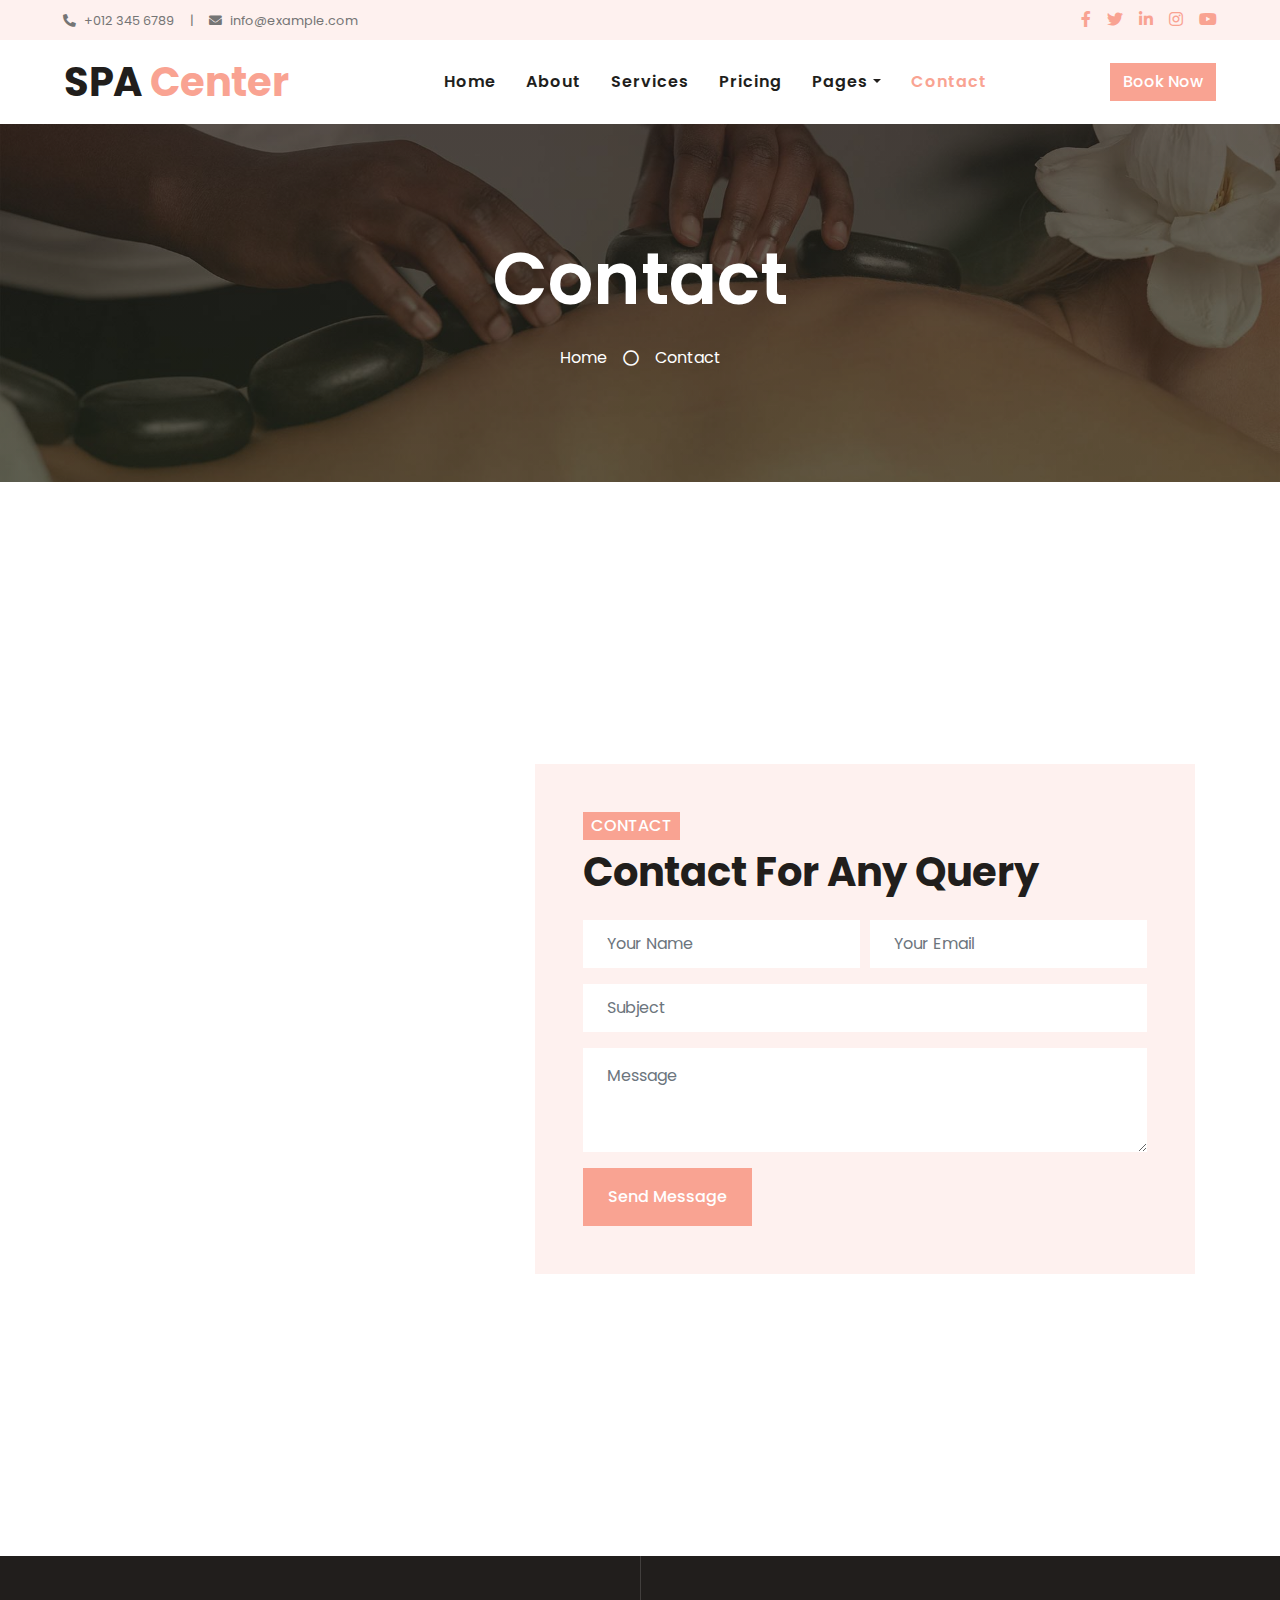
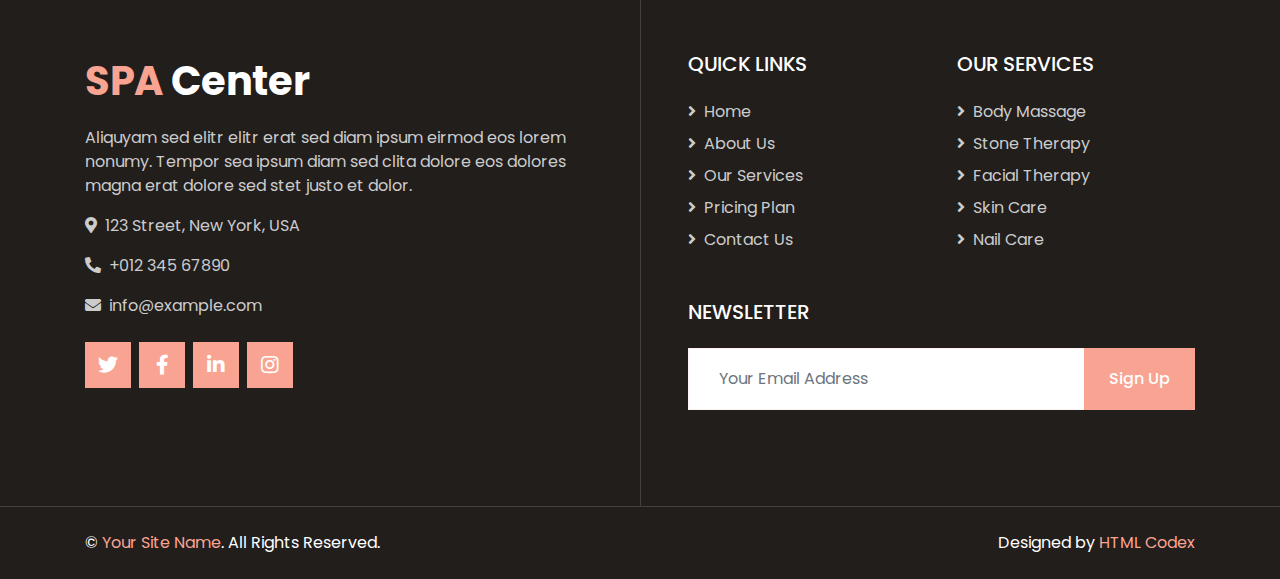
==== contact.html @ d617549d "start" ====
<!DOCTYPE html>
<html lang="en">

<head>
    <meta charset="utf-8">
    <title>SPA Center - Beauty & Spa HTML Template</title>
    <meta content="width=device-width, initial-scale=1.0" name="viewport">
    <meta content="Free HTML Templates" name="keywords">
    <meta content="Free HTML Templates" name="description">

    <!-- Favicon -->
    <link href="img/favicon.ico" rel="icon">

    <!-- Google Web Fonts -->
    <link rel="preconnect" href="https://fonts.gstatic.com">
    <link href="https://fonts.googleapis.com/css2?family=Poppins:wght@400;500;600;700&display=swap" rel="stylesheet">

    <!-- Font Awesome -->
    <link href="https://cdnjs.cloudflare.com/ajax/libs/font-awesome/5.10.0/css/all.min.css" rel="stylesheet">

    <!-- Libraries Stylesheet -->
    <link href="lib/animate/animate.min.css" rel="stylesheet">
    <link href="lib/owlcarousel/assets/owl.carousel.min.css" rel="stylesheet">
    <link href="lib/tempusdominus/css/tempusdominus-bootstrap-4.min.css" rel="stylesheet" />

    <!-- Customized Bootstrap Stylesheet -->
    <link href="css/style.css" rel="stylesheet">
</head>

<body>
    <!-- Topbar Start -->
    <div class="container-fluid bg-light d-none d-lg-block">
        <div class="row py-2 px-lg-5">
            <div class="col-lg-6 text-left mb-2 mb-lg-0">
                <div class="d-inline-flex align-items-center">
                    <small><i class="fa fa-phone-alt mr-2"></i>+012 345 6789</small>
                    <small class="px-3">|</small>
                    <small><i class="fa fa-envelope mr-2"></i>info@example.com</small>
                </div>
            </div>
            <div class="col-lg-6 text-right">
                <div class="d-inline-flex align-items-center">
                    <a class="text-primary px-2" href="">
                        <i class="fab fa-facebook-f"></i>
                    </a>
                    <a class="text-primary px-2" href="">
                        <i class="fab fa-twitter"></i>
                    </a>
                    <a class="text-primary px-2" href="">
                        <i class="fab fa-linkedin-in"></i>
                    </a>
                    <a class="text-primary px-2" href="">
                        <i class="fab fa-instagram"></i>
                    </a>
                    <a class="text-primary pl-2" href="">
                        <i class="fab fa-youtube"></i>
                    </a>
                </div>
            </div>
        </div>
    </div>
    <!-- Topbar End -->


    <!-- Navbar Start -->
    <div class="container-fluid p-0">
        <nav class="navbar navbar-expand-lg bg-white navbar-light py-3 py-lg-0 px-lg-5">
            <a href="index.html" class="navbar-brand ml-lg-3">
                <h1 class="m-0 text-primary"><span class="text-dark">SPA</span> Center</h1>
            </a>
            <button type="button" class="navbar-toggler" data-toggle="collapse" data-target="#navbarCollapse">
                <span class="navbar-toggler-icon"></span>
            </button>
            <div class="collapse navbar-collapse justify-content-between px-lg-3" id="navbarCollapse">
                <div class="navbar-nav m-auto py-0">
                    <a href="index.html" class="nav-item nav-link">Home</a>
                    <a href="about.html" class="nav-item nav-link">About</a>
                    <a href="service.html" class="nav-item nav-link">Services</a>
                    <a href="price.html" class="nav-item nav-link">Pricing</a>
                    <div class="nav-item dropdown">
                        <a href="#" class="nav-link dropdown-toggle" data-toggle="dropdown">Pages</a>
                        <div class="dropdown-menu rounded-0 m-0">
                            <a href="appointment.html" class="dropdown-item">Appointment</a>
                            <a href="opening.html" class="dropdown-item">Open Hours</a>
                            <a href="team.html" class="dropdown-item">Our Team</a>
                            <a href="testimonial.html" class="dropdown-item">Testimonial</a>
                        </div>
                    </div>
                    <a href="contact.html" class="nav-item nav-link active">Contact</a>
                </div>
                <a href="" class="btn btn-primary d-none d-lg-block">Book Now</a>
            </div>
        </nav>
    </div>
    <!-- Navbar End -->


    <!-- Header Start -->
    <div class="jumbotron jumbotron-fluid bg-jumbotron" style="margin-bottom: 90px;">
        <div class="container text-center py-5">
            <h3 class="text-white display-3 mb-4">Contact</h3>
            <div class="d-inline-flex align-items-center text-white">
                <p class="m-0"><a class="text-white" href="">Home</a></p>
                <i class="far fa-circle px-3"></i>
                <p class="m-0">Contact</p>
            </div>
        </div>
    </div>
    <!-- Header End -->


    <!-- Contact Start -->
    <div class="container-fluid py-5">
        <div class="container py-5">
            <div class="row">
                <div class="col-lg-6" style="min-height: 500px;">
                    <div class="position-relative h-100">
                        <iframe class="position-absolute w-100 h-100" src="https://www.google.com/maps/embed?pb=!1m18!1m12!1m3!1d3001156.4288297426!2d-78.01371936852176!3d42.72876761954724!2m3!1f0!2f0!3f0!3m2!1i1024!2i768!4f13.1!3m3!1m2!1s0x4ccc4bf0f123a5a9%3A0xddcfc6c1de189567!2sNew%20York%2C%20USA!5e0!3m2!1sen!2sbd!4v1603794290143!5m2!1sen!2sbd" frameborder="0" style="border:0;" allowfullscreen="" aria-hidden="false" tabindex="0"></iframe>
                    </div>
                </div>
                <div class="col-lg-6 pt-5 pb-lg-5">
                    <div class="contact-form bg-light p-4 p-lg-5 my-lg-5">
                        <h6 class="d-inline-block text-white text-uppercase bg-primary py-1 px-2">Contact</h6>
                        <h1 class="mb-4">Contact For Any Query</h1>
                        <div id="success"></div>
                        <form name="sentMessage" id="contactForm" novalidate="novalidate">
                            <div class="form-row">
                                <div class="col-sm-6 control-group">
                                    <input type="text" class="form-control border-0 p-4" id="name" placeholder="Your Name"
                                        required="required" data-validation-required-message="Please enter your name" />
                                    <p class="help-block text-danger"></p>
                                </div>
                                <div class="col-sm-6 control-group">
                                    <input type="email" class="form-control border-0 p-4" id="email" placeholder="Your Email"
                                        required="required" data-validation-required-message="Please enter your email" />
                                    <p class="help-block text-danger"></p>
                                </div>
                            </div>
                            <div class="control-group">
                                <input type="text" class="form-control border-0 p-4" id="subject" placeholder="Subject"
                                    required="required" data-validation-required-message="Please enter a subject" />
                                <p class="help-block text-danger"></p>
                            </div>
                            <div class="control-group">
                                <textarea class="form-control border-0 py-3 px-4" rows="3" id="message" placeholder="Message"
                                    required="required"
                                    data-validation-required-message="Please enter your message"></textarea>
                                <p class="help-block text-danger"></p>
                            </div>
                            <div>
                                <button class="btn btn-primary py-3 px-4" type="submit" id="sendMessageButton">Send
                                    Message</button>
                            </div>
                        </form>
                    </div>
                </div>
            </div>
        </div>
    </div>
    <!-- Contact End -->


    <!-- Footer Start -->
    <div class="footer container-fluid position-relative bg-dark py-5" style="margin-top: 90px;">
        <div class="container pt-5">
            <div class="row">
                <div class="col-lg-6 pr-lg-5 mb-5">
                    <a href="index.html" class="navbar-brand">
                        <h1 class="mb-3 text-white"><span class="text-primary">SPA</span> Center</h1>
                    </a>
                    <p>Aliquyam sed elitr elitr erat sed diam ipsum eirmod eos lorem nonumy. Tempor sea ipsum diam  sed clita dolore eos dolores magna erat dolore sed stet justo et dolor.</p>
                    <p><i class="fa fa-map-marker-alt mr-2"></i>123 Street, New York, USA</p>
                    <p><i class="fa fa-phone-alt mr-2"></i>+012 345 67890</p>
                    <p><i class="fa fa-envelope mr-2"></i>info@example.com</p>
                    <div class="d-flex justify-content-start mt-4">
                        <a class="btn btn-lg btn-primary btn-lg-square mr-2" href="#"><i class="fab fa-twitter"></i></a>
                        <a class="btn btn-lg btn-primary btn-lg-square mr-2" href="#"><i class="fab fa-facebook-f"></i></a>
                        <a class="btn btn-lg btn-primary btn-lg-square mr-2" href="#"><i class="fab fa-linkedin-in"></i></a>
                        <a class="btn btn-lg btn-primary btn-lg-square" href="#"><i class="fab fa-instagram"></i></a>
                    </div>
                </div>
                <div class="col-lg-6 pl-lg-5">
                    <div class="row">
                        <div class="col-sm-6 mb-5">
                            <h5 class="text-white text-uppercase mb-4">Quick Links</h5>
                            <div class="d-flex flex-column justify-content-start">
                                <a class="text-white-50 mb-2" href="#"><i class="fa fa-angle-right mr-2"></i>Home</a>
                                <a class="text-white-50 mb-2" href="#"><i class="fa fa-angle-right mr-2"></i>About Us</a>
                                <a class="text-white-50 mb-2" href="#"><i class="fa fa-angle-right mr-2"></i>Our Services</a>
                                <a class="text-white-50 mb-2" href="#"><i class="fa fa-angle-right mr-2"></i>Pricing Plan</a>
                                <a class="text-white-50" href="#"><i class="fa fa-angle-right mr-2"></i>Contact Us</a>
                            </div>
                        </div>
                        <div class="col-sm-6 mb-5">
                            <h5 class="text-white text-uppercase mb-4">Our Services</h5>
                            <div class="d-flex flex-column justify-content-start">
                                <a class="text-white-50 mb-2" href="#"><i class="fa fa-angle-right mr-2"></i>Body Massage</a>
                                <a class="text-white-50 mb-2" href="#"><i class="fa fa-angle-right mr-2"></i>Stone Therapy</a>
                                <a class="text-white-50 mb-2" href="#"><i class="fa fa-angle-right mr-2"></i>Facial Therapy</a>
                                <a class="text-white-50 mb-2" href="#"><i class="fa fa-angle-right mr-2"></i>Skin Care</a>
                                <a class="text-white-50" href="#"><i class="fa fa-angle-right mr-2"></i>Nail Care</a>
                            </div>
                        </div>
                        <div class="col-sm-12 mb-5">
                            <h5 class="text-white text-uppercase mb-4">Newsletter</h5>
                            <div class="w-100">
                                <div class="input-group">
                                    <input type="text" class="form-control border-light" style="padding: 30px;" placeholder="Your Email Address">
                                    <div class="input-group-append">
                                        <button class="btn btn-primary px-4">Sign Up</button>
                                    </div>
                                </div>
                            </div>
                        </div>
                    </div>
                </div>
            </div>
        </div>
    </div>
    <div class="container-fluid bg-dark text-light border-top py-4" style="border-color: rgba(256, 256, 256, .15) !important;">
        <div class="container">
            <div class="row">
                <div class="col-md-6 text-center text-md-left mb-3 mb-md-0">
                    <p class="m-0 text-white">&copy; <a href="#">Your Site Name</a>. All Rights Reserved.</p>
                </div>
                <div class="col-md-6 text-center text-md-right">
                    <p class="m-0 text-white">Designed by <a href="https://htmlcodex.com">HTML Codex</a></p>
                </div>
            </div>
        </div>
    </div>
    <!-- Footer End -->


    <!-- Back to Top -->
    <a href="#" class="btn btn-lg btn-primary back-to-top"><i class="fa fa-angle-double-up"></i></a>


    <!-- JavaScript Libraries -->
    <script src="https://code.jquery.com/jquery-3.4.1.min.js"></script>
    <script src="https://stackpath.bootstrapcdn.com/bootstrap/4.4.1/js/bootstrap.bundle.min.js"></script>
    <script src="lib/easing/easing.min.js"></script>
    <script src="lib/waypoints/waypoints.min.js"></script>
    <script src="lib/counterup/counterup.min.js"></script>
    <script src="lib/owlcarousel/owl.carousel.min.js"></script>
    <script src="lib/tempusdominus/js/moment.min.js"></script>
    <script src="lib/tempusdominus/js/moment-timezone.min.js"></script>
    <script src="lib/tempusdominus/js/tempusdominus-bootstrap-4.min.js"></script>

    <!-- Contact Javascript File -->
    <script src="mail/jqBootstrapValidation.min.js"></script>
    <script src="mail/contact.js"></script>

    <!-- Template Javascript -->
    <script src="js/main.js"></script>
</body>

</html>
---- css/style.css ----
/******* Bootstrap Theming ********/
/*!
 * Bootstrap v4.5.3 (https://getbootstrap.com/)
 * Copyright 2011-2020 The Bootstrap Authors
 * Copyright 2011-2020 Twitter, Inc.
 * Licensed under MIT (https://github.com/twbs/bootstrap/blob/main/LICENSE)
 */
:root {
  --blue: #007bff;
  --indigo: #6610f2;
  --purple: #6f42c1;
  --pink: #e83e8c;
  --red: #dc3545;
  --orange: #fd7e14;
  --yellow: #ffc107;
  --green: #28a745;
  --teal: #20c997;
  --cyan: #17a2b8;
  --white: #fff;
  --gray: #6c757d;
  --gray-dark: #343a40;
  --primary: #F9A392;
  --secondary: #6EBBF6;
  --success: #28a745;
  --info: #17a2b8;
  --warning: #ffc107;
  --danger: #dc3545;
  --light: #FEF1EF;
  --dark: #211E1C;
  --breakpoint-xs: 0;
  --breakpoint-sm: 576px;
  --breakpoint-md: 768px;
  --breakpoint-lg: 992px;
  --breakpoint-xl: 1200px;
  --font-family-sans-serif: "Poppins", sans-serif;
  --font-family-monospace: SFMono-Regular, Menlo, Monaco, Consolas, "Liberation Mono", "Courier New", monospace;
}

*,
*::before,
*::after {
  box-sizing: border-box;
}

html {
  font-family: sans-serif;
  line-height: 1.15;
  -webkit-text-size-adjust: 100%;
  -webkit-tap-highlight-color: rgba(0, 0, 0, 0);
}

article, aside, figcaption, figure, footer, header, hgroup, main, nav, section {
  display: block;
}

body {
  margin: 0;
  font-family: "Poppins", sans-serif;
  font-size: 1rem;
  font-weight: 400;
  line-height: 1.5;
  color: #757575;
  text-align: left;
  background-color: #fff;
}

[tabindex="-1"]:focus:not(:focus-visible) {
  outline: 0 !important;
}

hr {
  box-sizing: content-box;
  height: 0;
  overflow: visible;
}

h1, h2, h3, h4, h5, h6 {
  margin-top: 0;
  margin-bottom: 0.5rem;
}

p {
  margin-top: 0;
  margin-bottom: 1rem;
}

abbr[title],
abbr[data-original-title] {
  text-decoration: underline;
  text-decoration: underline dotted;
  cursor: help;
  border-bottom: 0;
  text-decoration-skip-ink: none;
}

address {
  margin-bottom: 1rem;
  font-style: normal;
  line-height: inherit;
}

ol,
ul,
dl {
  margin-top: 0;
  margin-bottom: 1rem;
}

ol ol,
ul ul,
ol ul,
ul ol {
  margin-bottom: 0;
}

dt {
  font-weight: 700;
}

dd {
  margin-bottom: .5rem;
  margin-left: 0;
}

blockquote {
  margin: 0 0 1rem;
}

b,
strong {
  font-weight: bolder;
}

small {
  font-size: 80%;
}

sub,
sup {
  position: relative;
  font-size: 75%;
  line-height: 0;
  vertical-align: baseline;
}

sub {
  bottom: -.25em;
}

sup {
  top: -.5em;
}

a {
  color: #F9A392;
  text-decoration: none;
  background-color: transparent;
}

a:hover {
  color: #f56649;
  text-decoration: underline;
}

a:not([href]):not([class]) {
  color: inherit;
  text-decoration: none;
}

a:not([href]):not([class]):hover {
  color: inherit;
  text-decoration: none;
}

pre,
code,
kbd,
samp {
  font-family: SFMono-Regular, Menlo, Monaco, Consolas, "Liberation Mono", "Courier New", monospace;
  font-size: 1em;
}

pre {
  margin-top: 0;
  margin-bottom: 1rem;
  overflow: auto;
  -ms-overflow-style: scrollbar;
}

figure {
  margin: 0 0 1rem;
}

img {
  vertical-align: middle;
  border-style: none;
}

svg {
  overflow: hidden;
  vertical-align: middle;
}

table {
  border-collapse: collapse;
}

caption {
  padding-top: 0.75rem;
  padding-bottom: 0.75rem;
  color: #6c757d;
  text-align: left;
  caption-side: bottom;
}

th {
  text-align: inherit;
  text-align: -webkit-match-parent;
}

label {
  display: inline-block;
  margin-bottom: 0.5rem;
}

button {
  border-radius: 0;
}

button:focus {
  outline: 1px dotted;
  outline: 5px auto -webkit-focus-ring-color;
}

input,
button,
select,
optgroup,
textarea {
  margin: 0;
  font-family: inherit;
  font-size: inherit;
  line-height: inherit;
}

button,
input {
  overflow: visible;
}

button,
select {
  text-transform: none;
}

[role="button"] {
  cursor: pointer;
}

select {
  word-wrap: normal;
}

button,
[type="button"],
[type="reset"],
[type="submit"] {
  -webkit-appearance: button;
}

button:not(:disabled),
[type="button"]:not(:disabled),
[type="reset"]:not(:disabled),
[type="submit"]:not(:disabled) {
  cursor: pointer;
}

button::-moz-focus-inner,
[type="button"]::-moz-focus-inner,
[type="reset"]::-moz-focus-inner,
[type="submit"]::-moz-focus-inner {
  padding: 0;
  border-style: none;
}

input[type="radio"],
input[type="checkbox"] {
  box-sizing: border-box;
  padding: 0;
}

textarea {
  overflow: auto;
  resize: vertical;
}

fieldset {
  min-width: 0;
  padding: 0;
  margin: 0;
  border: 0;
}

legend {
  display: block;
  width: 100%;
  max-width: 100%;
  padding: 0;
  margin-bottom: .5rem;
  font-size: 1.5rem;
  line-height: inherit;
  color: inherit;
  white-space: normal;
}

@media (max-width: 1200px) {
  legend {
    font-size: calc(1.275rem + 0.3vw) ;
  }
}

progress {
  vertical-align: baseline;
}

[type="number"]::-webkit-inner-spin-button,
[type="number"]::-webkit-outer-spin-button {
  height: auto;
}

[type="search"] {
  outline-offset: -2px;
  -webkit-appearance: none;
}

[type="search"]::-webkit-search-decoration {
  -webkit-appearance: none;
}

::-webkit-file-upload-button {
  font: inherit;
  -webkit-appearance: button;
}

output {
  display: inline-block;
}

summary {
  display: list-item;
  cursor: pointer;
}

template {
  display: none;
}

[hidden] {
  display: none !important;
}

h1, h2, h3, h4, h5, h6,
.h1, .h2, .h3, .h4, .h5, .h6 {
  margin-bottom: 0.5rem;
  font-weight: 500;
  line-height: 1.2;
  color: #211E1C;
}

h1, .h1 {
  font-size: 2.5rem;
}

@media (max-width: 1200px) {
  h1, .h1 {
    font-size: calc(1.375rem + 1.5vw) ;
  }
}

h2, .h2 {
  font-size: 2rem;
}

@media (max-width: 1200px) {
  h2, .h2 {
    font-size: calc(1.325rem + 0.9vw) ;
  }
}

h3, .h3 {
  font-size: 1.75rem;
}

@media (max-width: 1200px) {
  h3, .h3 {
    font-size: calc(1.3rem + 0.6vw) ;
  }
}

h4, .h4 {
  font-size: 1.5rem;
}

@media (max-width: 1200px) {
  h4, .h4 {
    font-size: calc(1.275rem + 0.3vw) ;
  }
}

h5, .h5 {
  font-size: 1.25rem;
}

h6, .h6 {
  font-size: 1rem;
}

.lead {
  font-size: 1.25rem;
  font-weight: 300;
}

.display-1 {
  font-size: 6rem;
  font-weight: 300;
  line-height: 1.2;
}

@media (max-width: 1200px) {
  .display-1 {
    font-size: calc(1.725rem + 5.7vw) ;
  }
}

.display-2 {
  font-size: 5.5rem;
  font-weight: 300;
  line-height: 1.2;
}

@media (max-width: 1200px) {
  .display-2 {
    font-size: calc(1.675rem + 5.1vw) ;
  }
}

.display-3 {
  font-size: 4.5rem;
  font-weight: 300;
  line-height: 1.2;
}

@media (max-width: 1200px) {
  .display-3 {
    font-size: calc(1.575rem + 3.9vw) ;
  }
}

.display-4 {
  font-size: 3.5rem;
  font-weight: 300;
  line-height: 1.2;
}

@media (max-width: 1200px) {
  .display-4 {
    font-size: calc(1.475rem + 2.7vw) ;
  }
}

hr {
  margin-top: 1rem;
  margin-bottom: 1rem;
  border: 0;
  border-top: 1px solid rgba(0, 0, 0, 0.1);
}

small,
.small {
  font-size: 80%;
  font-weight: 400;
}

mark,
.mark {
  padding: 0.2em;
  background-color: #fcf8e3;
}

.list-unstyled {
  padding-left: 0;
  list-style: none;
}

.list-inline {
  padding-left: 0;
  list-style: none;
}

.list-inline-item {
  display: inline-block;
}

.list-inline-item:not(:last-child) {
  margin-right: 0.5rem;
}

.initialism {
  font-size: 90%;
  text-transform: uppercase;
}

.blockquote {
  margin-bottom: 1rem;
  font-size: 1.25rem;
}

.blockquote-footer {
  display: block;
  font-size: 80%;
  color: #6c757d;
}

.blockquote-footer::before {
  content: "\2014\00A0";
}

.img-fluid {
  max-width: 100%;
  height: auto;
}

.img-thumbnail {
  padding: 0.25rem;
  background-color: #fff;
  border: 1px solid #dee2e6;
  max-width: 100%;
  height: auto;
}

.figure {
  display: inline-block;
}

.figure-img {
  margin-bottom: 0.5rem;
  line-height: 1;
}

.figure-caption {
  font-size: 90%;
  color: #6c757d;
}

code {
  font-size: 87.5%;
  color: #e83e8c;
  word-wrap: break-word;
}

a > code {
  color: inherit;
}

kbd {
  padding: 0.2rem 0.4rem;
  font-size: 87.5%;
  color: #fff;
  background-color: #212529;
}

kbd kbd {
  padding: 0;
  font-size: 100%;
  font-weight: 700;
}

pre {
  display: block;
  font-size: 87.5%;
  color: #212529;
}

pre code {
  font-size: inherit;
  color: inherit;
  word-break: normal;
}

.pre-scrollable {
  max-height: 340px;
  overflow-y: scroll;
}

.container,
.container-fluid,
.container-sm,
.container-md,
.container-lg,
.container-xl {
  width: 100%;
  padding-right: 15px;
  padding-left: 15px;
  margin-right: auto;
  margin-left: auto;
}

@media (min-width: 576px) {
  .container, .container-sm {
    max-width: 540px;
  }
}

@media (min-width: 768px) {
  .container, .container-sm, .container-md {
    max-width: 720px;
  }
}

@media (min-width: 992px) {
  .container, .container-sm, .container-md, .container-lg {
    max-width: 960px;
  }
}

@media (min-width: 1200px) {
  .container, .container-sm, .container-md, .container-lg, .container-xl {
    max-width: 1140px;
  }
}

.row {
  display: flex;
  flex-wrap: wrap;
  margin-right: -15px;
  margin-left: -15px;
}

.no-gutters {
  margin-right: 0;
  margin-left: 0;
}

.no-gutters > .col,
.no-gutters > [class*="col-"] {
  padding-right: 0;
  padding-left: 0;
}

.col-1, .col-2, .col-3, .col-4, .col-5, .col-6, .col-7, .col-8, .col-9, .col-10, .col-11, .col-12, .col,
.col-auto, .col-sm-1, .col-sm-2, .col-sm-3, .col-sm-4, .col-sm-5, .col-sm-6, .col-sm-7, .col-sm-8, .col-sm-9, .col-sm-10, .col-sm-11, .col-sm-12, .col-sm,
.col-sm-auto, .col-md-1, .col-md-2, .col-md-3, .col-md-4, .col-md-5, .col-md-6, .col-md-7, .col-md-8, .col-md-9, .col-md-10, .col-md-11, .col-md-12, .col-md,
.col-md-auto, .col-lg-1, .col-lg-2, .col-lg-3, .col-lg-4, .col-lg-5, .col-lg-6, .col-lg-7, .col-lg-8, .col-lg-9, .col-lg-10, .col-lg-11, .col-lg-12, .col-lg,
.col-lg-auto, .col-xl-1, .col-xl-2, .col-xl-3, .col-xl-4, .col-xl-5, .col-xl-6, .col-xl-7, .col-xl-8, .col-xl-9, .col-xl-10, .col-xl-11, .col-xl-12, .col-xl,
.col-xl-auto {
  position: relative;
  width: 100%;
  padding-right: 15px;
  padding-left: 15px;
}

.col {
  flex-basis: 0;
  flex-grow: 1;
  max-width: 100%;
}

.row-cols-1 > * {
  flex: 0 0 100%;
  max-width: 100%;
}

.row-cols-2 > * {
  flex: 0 0 50%;
  max-width: 50%;
}

.row-cols-3 > * {
  flex: 0 0 33.33333%;
  max-width: 33.33333%;
}

.row-cols-4 > * {
  flex: 0 0 25%;
  max-width: 25%;
}

.row-cols-5 > * {
  flex: 0 0 20%;
  max-width: 20%;
}

.row-cols-6 > * {
  flex: 0 0 16.66667%;
  max-width: 16.66667%;
}

.col-auto {
  flex: 0 0 auto;
  width: auto;
  max-width: 100%;
}

.col-1 {
  flex: 0 0 8.33333%;
  max-width: 8.33333%;
}

.col-2 {
  flex: 0 0 16.66667%;
  max-width: 16.66667%;
}

.col-3 {
  flex: 0 0 25%;
  max-width: 25%;
}

.col-4 {
  flex: 0 0 33.33333%;
  max-width: 33.33333%;
}

.col-5 {
  flex: 0 0 41.66667%;
  max-width: 41.66667%;
}

.col-6 {
  flex: 0 0 50%;
  max-width: 50%;
}

.col-7 {
  flex: 0 0 58.33333%;
  max-width: 58.33333%;
}

.col-8 {
  flex: 0 0 66.66667%;
  max-width: 66.66667%;
}

.col-9 {
  flex: 0 0 75%;
  max-width: 75%;
}

.col-10 {
  flex: 0 0 83.33333%;
  max-width: 83.33333%;
}

.col-11 {
  flex: 0 0 91.66667%;
  max-width: 91.66667%;
}

.col-12 {
  flex: 0 0 100%;
  max-width: 100%;
}

.order-first {
  order: -1;
}

.order-last {
  order: 13;
}

.order-0 {
  order: 0;
}

.order-1 {
  order: 1;
}

.order-2 {
  order: 2;
}

.order-3 {
  order: 3;
}

.order-4 {
  order: 4;
}

.order-5 {
  order: 5;
}

.order-6 {
  order: 6;
}

.order-7 {
  order: 7;
}

.order-8 {
  order: 8;
}

.order-9 {
  order: 9;
}

.order-10 {
  order: 10;
}

.order-11 {
  order: 11;
}

.order-12 {
  order: 12;
}

.offset-1 {
  margin-left: 8.33333%;
}

.offset-2 {
  margin-left: 16.66667%;
}

.offset-3 {
  margin-left: 25%;
}

.offset-4 {
  margin-left: 33.33333%;
}

.offset-5 {
  margin-left: 41.66667%;
}

.offset-6 {
  margin-left: 50%;
}

.offset-7 {
  margin-left: 58.33333%;
}

.offset-8 {
  margin-left: 66.66667%;
}

.offset-9 {
  margin-left: 75%;
}

.offset-10 {
  margin-left: 83.33333%;
}

.offset-11 {
  margin-left: 91.66667%;
}

@media (min-width: 576px) {
  .col-sm {
    flex-basis: 0;
    flex-grow: 1;
    max-width: 100%;
  }
  .row-cols-sm-1 > * {
    flex: 0 0 100%;
    max-width: 100%;
  }
  .row-cols-sm-2 > * {
    flex: 0 0 50%;
    max-width: 50%;
  }
  .row-cols-sm-3 > * {
    flex: 0 0 33.33333%;
    max-width: 33.33333%;
  }
  .row-cols-sm-4 > * {
    flex: 0 0 25%;
    max-width: 25%;
  }
  .row-cols-sm-5 > * {
    flex: 0 0 20%;
    max-width: 20%;
  }
  .row-cols-sm-6 > * {
    flex: 0 0 16.66667%;
    max-width: 16.66667%;
  }
  .col-sm-auto {
    flex: 0 0 auto;
    width: auto;
    max-width: 100%;
  }
  .col-sm-1 {
    flex: 0 0 8.33333%;
    max-width: 8.33333%;
  }
  .col-sm-2 {
    flex: 0 0 16.66667%;
    max-width: 16.66667%;
  }
  .col-sm-3 {
    flex: 0 0 25%;
    max-width: 25%;
  }
  .col-sm-4 {
    flex: 0 0 33.33333%;
    max-width: 33.33333%;
  }
  .col-sm-5 {
    flex: 0 0 41.66667%;
    max-width: 41.66667%;
  }
  .col-sm-6 {
    flex: 0 0 50%;
    max-width: 50%;
  }
  .col-sm-7 {
    flex: 0 0 58.33333%;
    max-width: 58.33333%;
  }
  .col-sm-8 {
    flex: 0 0 66.66667%;
    max-width: 66.66667%;
  }
  .col-sm-9 {
    flex: 0 0 75%;
    max-width: 75%;
  }
  .col-sm-10 {
    flex: 0 0 83.33333%;
    max-width: 83.33333%;
  }
  .col-sm-11 {
    flex: 0 0 91.66667%;
    max-width: 91.66667%;
  }
  .col-sm-12 {
    flex: 0 0 100%;
    max-width: 100%;
  }
  .order-sm-first {
    order: -1;
  }
  .order-sm-last {
    order: 13;
  }
  .order-sm-0 {
    order: 0;
  }
  .order-sm-1 {
    order: 1;
  }
  .order-sm-2 {
    order: 2;
  }
  .order-sm-3 {
    order: 3;
  }
  .order-sm-4 {
    order: 4;
  }
  .order-sm-5 {
    order: 5;
  }
  .order-sm-6 {
    order: 6;
  }
  .order-sm-7 {
    order: 7;
  }
  .order-sm-8 {
    order: 8;
  }
  .order-sm-9 {
    order: 9;
  }
  .order-sm-10 {
    order: 10;
  }
  .order-sm-11 {
    order: 11;
  }
  .order-sm-12 {
    order: 12;
  }
  .offset-sm-0 {
    margin-left: 0;
  }
  .offset-sm-1 {
    margin-left: 8.33333%;
  }
  .offset-sm-2 {
    margin-left: 16.66667%;
  }
  .offset-sm-3 {
    margin-left: 25%;
  }
  .offset-sm-4 {
    margin-left: 33.33333%;
  }
  .offset-sm-5 {
    margin-left: 41.66667%;
  }
  .offset-sm-6 {
    margin-left: 50%;
  }
  .offset-sm-7 {
    margin-left: 58.33333%;
  }
  .offset-sm-8 {
    margin-left: 66.66667%;
  }
  .offset-sm-9 {
    margin-left: 75%;
  }
  .offset-sm-10 {
    margin-left: 83.33333%;
  }
  .offset-sm-11 {
    margin-left: 91.66667%;
  }
}

@media (min-width: 768px) {
  .col-md {
    flex-basis: 0;
    flex-grow: 1;
    max-width: 100%;
  }
  .row-cols-md-1 > * {
    flex: 0 0 100%;
    max-width: 100%;
  }
  .row-cols-md-2 > * {
    flex: 0 0 50%;
    max-width: 50%;
  }
  .row-cols-md-3 > * {
    flex: 0 0 33.33333%;
    max-width: 33.33333%;
  }
  .row-cols-md-4 > * {
    flex: 0 0 25%;
    max-width: 25%;
  }
  .row-cols-md-5 > * {
    flex: 0 0 20%;
    max-width: 20%;
  }
  .row-cols-md-6 > * {
    flex: 0 0 16.66667%;
    max-width: 16.66667%;
  }
  .col-md-auto {
    flex: 0 0 auto;
    width: auto;
    max-width: 100%;
  }
  .col-md-1 {
    flex: 0 0 8.33333%;
    max-width: 8.33333%;
  }
  .col-md-2 {
    flex: 0 0 16.66667%;
    max-width: 16.66667%;
  }
  .col-md-3 {
    flex: 0 0 25%;
    max-width: 25%;
  }
  .col-md-4 {
    flex: 0 0 33.33333%;
    max-width: 33.33333%;
  }
  .col-md-5 {
    flex: 0 0 41.66667%;
    max-width: 41.66667%;
  }
  .col-md-6 {
    flex: 0 0 50%;
    max-width: 50%;
  }
  .col-md-7 {
    flex: 0 0 58.33333%;
    max-width: 58.33333%;
  }
  .col-md-8 {
    flex: 0 0 66.66667%;
    max-width: 66.66667%;
  }
  .col-md-9 {
    flex: 0 0 75%;
    max-width: 75%;
  }
  .col-md-10 {
    flex: 0 0 83.33333%;
    max-width: 83.33333%;
  }
  .col-md-11 {
    flex: 0 0 91.66667%;
    max-width: 91.66667%;
  }
  .col-md-12 {
    flex: 0 0 100%;
    max-width: 100%;
  }
  .order-md-first {
    order: -1;
  }
  .order-md-last {
    order: 13;
  }
  .order-md-0 {
    order: 0;
  }
  .order-md-1 {
    order: 1;
  }
  .order-md-2 {
    order: 2;
  }
  .order-md-3 {
    order: 3;
  }
  .order-md-4 {
    order: 4;
  }
  .order-md-5 {
    order: 5;
  }
  .order-md-6 {
    order: 6;
  }
  .order-md-7 {
    order: 7;
  }
  .order-md-8 {
    order: 8;
  }
  .order-md-9 {
    order: 9;
  }
  .order-md-10 {
    order: 10;
  }
  .order-md-11 {
    order: 11;
  }
  .order-md-12 {
    order: 12;
  }
  .offset-md-0 {
    margin-left: 0;
  }
  .offset-md-1 {
    margin-left: 8.33333%;
  }
  .offset-md-2 {
    margin-left: 16.66667%;
  }
  .offset-md-3 {
    margin-left: 25%;
  }
  .offset-md-4 {
    margin-left: 33.33333%;
  }
  .offset-md-5 {
    margin-left: 41.66667%;
  }
  .offset-md-6 {
    margin-left: 50%;
  }
  .offset-md-7 {
    margin-left: 58.33333%;
  }
  .offset-md-8 {
    margin-left: 66.66667%;
  }
  .offset-md-9 {
    margin-left: 75%;
  }
  .offset-md-10 {
    margin-left: 83.33333%;
  }
  .offset-md-11 {
    margin-left: 91.66667%;
  }
}

@media (min-width: 992px) {
  .col-lg {
    flex-basis: 0;
    flex-grow: 1;
    max-width: 100%;
  }
  .row-cols-lg-1 > * {
    flex: 0 0 100%;
    max-width: 100%;
  }
  .row-cols-lg-2 > * {
    flex: 0 0 50%;
    max-width: 50%;
  }
  .row-cols-lg-3 > * {
    flex: 0 0 33.33333%;
    max-width: 33.33333%;
  }
  .row-cols-lg-4 > * {
    flex: 0 0 25%;
    max-width: 25%;
  }
  .row-cols-lg-5 > * {
    flex: 0 0 20%;
    max-width: 20%;
  }
  .row-cols-lg-6 > * {
    flex: 0 0 16.66667%;
    max-width: 16.66667%;
  }
  .col-lg-auto {
    flex: 0 0 auto;
    width: auto;
    max-width: 100%;
  }
  .col-lg-1 {
    flex: 0 0 8.33333%;
    max-width: 8.33333%;
  }
  .col-lg-2 {
    flex: 0 0 16.66667%;
    max-width: 16.66667%;
  }
  .col-lg-3 {
    flex: 0 0 25%;
    max-width: 25%;
  }
  .col-lg-4 {
    flex: 0 0 33.33333%;
    max-width: 33.33333%;
  }
  .col-lg-5 {
    flex: 0 0 41.66667%;
    max-width: 41.66667%;
  }
  .col-lg-6 {
    flex: 0 0 50%;
    max-width: 50%;
  }
  .col-lg-7 {
    flex: 0 0 58.33333%;
    max-width: 58.33333%;
  }
  .col-lg-8 {
    flex: 0 0 66.66667%;
    max-width: 66.66667%;
  }
  .col-lg-9 {
    flex: 0 0 75%;
    max-width: 75%;
  }
  .col-lg-10 {
    flex: 0 0 83.33333%;
    max-width: 83.33333%;
  }
  .col-lg-11 {
    flex: 0 0 91.66667%;
    max-width: 91.66667%;
  }
  .col-lg-12 {
    flex: 0 0 100%;
    max-width: 100%;
  }
  .order-lg-first {
    order: -1;
  }
  .order-lg-last {
    order: 13;
  }
  .order-lg-0 {
    order: 0;
  }
  .order-lg-1 {
    order: 1;
  }
  .order-lg-2 {
    order: 2;
  }
  .order-lg-3 {
    order: 3;
  }
  .order-lg-4 {
    order: 4;
  }
  .order-lg-5 {
    order: 5;
  }
  .order-lg-6 {
    order: 6;
  }
  .order-lg-7 {
    order: 7;
  }
  .order-lg-8 {
    order: 8;
  }
  .order-lg-9 {
    order: 9;
  }
  .order-lg-10 {
    order: 10;
  }
  .order-lg-11 {
    order: 11;
  }
  .order-lg-12 {
    order: 12;
  }
  .offset-lg-0 {
    margin-left: 0;
  }
  .offset-lg-1 {
    margin-left: 8.33333%;
  }
  .offset-lg-2 {
    margin-left: 16.66667%;
  }
  .offset-lg-3 {
    margin-left: 25%;
  }
  .offset-lg-4 {
    margin-left: 33.33333%;
  }
  .offset-lg-5 {
    margin-left: 41.66667%;
  }
  .offset-lg-6 {
    margin-left: 50%;
  }
  .offset-lg-7 {
    margin-left: 58.33333%;
  }
  .offset-lg-8 {
    margin-left: 66.66667%;
  }
  .offset-lg-9 {
    margin-left: 75%;
  }
  .offset-lg-10 {
    margin-left: 83.33333%;
  }
  .offset-lg-11 {
    margin-left: 91.66667%;
  }
}

@media (min-width: 1200px) {
  .col-xl {
    flex-basis: 0;
    flex-grow: 1;
    max-width: 100%;
  }
  .row-cols-xl-1 > * {
    flex: 0 0 100%;
    max-width: 100%;
  }
  .row-cols-xl-2 > * {
    flex: 0 0 50%;
    max-width: 50%;
  }
  .row-cols-xl-3 > * {
    flex: 0 0 33.33333%;
    max-width: 33.33333%;
  }
  .row-cols-xl-4 > * {
    flex: 0 0 25%;
    max-width: 25%;
  }
  .row-cols-xl-5 > * {
    flex: 0 0 20%;
    max-width: 20%;
  }
  .row-cols-xl-6 > * {
    flex: 0 0 16.66667%;
    max-width: 16.66667%;
  }
  .col-xl-auto {
    flex: 0 0 auto;
    width: auto;
    max-width: 100%;
  }
  .col-xl-1 {
    flex: 0 0 8.33333%;
    max-width: 8.33333%;
  }
  .col-xl-2 {
    flex: 0 0 16.66667%;
    max-width: 16.66667%;
  }
  .col-xl-3 {
    flex: 0 0 25%;
    max-width: 25%;
  }
  .col-xl-4 {
    flex: 0 0 33.33333%;
    max-width: 33.33333%;
  }
  .col-xl-5 {
    flex: 0 0 41.66667%;
    max-width: 41.66667%;
  }
  .col-xl-6 {
    flex: 0 0 50%;
    max-width: 50%;
  }
  .col-xl-7 {
    flex: 0 0 58.33333%;
    max-width: 58.33333%;
  }
  .col-xl-8 {
    flex: 0 0 66.66667%;
    max-width: 66.66667%;
  }
  .col-xl-9 {
    flex: 0 0 75%;
    max-width: 75%;
  }
  .col-xl-10 {
    flex: 0 0 83.33333%;
    max-width: 83.33333%;
  }
  .col-xl-11 {
    flex: 0 0 91.66667%;
    max-width: 91.66667%;
  }
  .col-xl-12 {
    flex: 0 0 100%;
    max-width: 100%;
  }
  .order-xl-first {
    order: -1;
  }
  .order-xl-last {
    order: 13;
  }
  .order-xl-0 {
    order: 0;
  }
  .order-xl-1 {
    order: 1;
  }
  .order-xl-2 {
    order: 2;
  }
  .order-xl-3 {
    order: 3;
  }
  .order-xl-4 {
    order: 4;
  }
  .order-xl-5 {
    order: 5;
  }
  .order-xl-6 {
    order: 6;
  }
  .order-xl-7 {
    order: 7;
  }
  .order-xl-8 {
    order: 8;
  }
  .order-xl-9 {
    order: 9;
  }
  .order-xl-10 {
    order: 10;
  }
  .order-xl-11 {
    order: 11;
  }
  .order-xl-12 {
    order: 12;
  }
  .offset-xl-0 {
    margin-left: 0;
  }
  .offset-xl-1 {
    margin-left: 8.33333%;
  }
  .offset-xl-2 {
    margin-left: 16.66667%;
  }
  .offset-xl-3 {
    margin-left: 25%;
  }
  .offset-xl-4 {
    margin-left: 33.33333%;
  }
  .offset-xl-5 {
    margin-left: 41.66667%;
  }
  .offset-xl-6 {
    margin-left: 50%;
  }
  .offset-xl-7 {
    margin-left: 58.33333%;
  }
  .offset-xl-8 {
    margin-left: 66.66667%;
  }
  .offset-xl-9 {
    margin-left: 75%;
  }
  .offset-xl-10 {
    margin-left: 83.33333%;
  }
  .offset-xl-11 {
    margin-left: 91.66667%;
  }
}

.table {
  width: 100%;
  margin-bottom: 1rem;
  color: #757575;
}

.table th,
.table td {
  padding: 0.75rem;
  vertical-align: top;
  border-top: 1px solid #dee2e6;
}

.table thead th {
  vertical-align: bottom;
  border-bottom: 2px solid #dee2e6;
}

.table tbody + tbody {
  border-top: 2px solid #dee2e6;
}

.table-sm th,
.table-sm td {
  padding: 0.3rem;
}

.table-bordered {
  border: 1px solid #dee2e6;
}

.table-bordered th,
.table-bordered td {
  border: 1px solid #dee2e6;
}

.table-bordered thead th,
.table-bordered thead td {
  border-bottom-width: 2px;
}

.table-borderless th,
.table-borderless td,
.table-borderless thead th,
.table-borderless tbody + tbody {
  border: 0;
}

.table-striped tbody tr:nth-of-type(odd) {
  background-color: rgba(0, 0, 0, 0.05);
}

.table-hover tbody tr:hover {
  color: #757575;
  background-color: rgba(0, 0, 0, 0.075);
}

.table-primary,
.table-primary > th,
.table-primary > td {
  background-color: #fde5e0;
}

.table-primary th,
.table-primary td,
.table-primary thead th,
.table-primary tbody + tbody {
  border-color: #fccfc6;
}

.table-hover .table-primary:hover {
  background-color: #fbd1c8;
}

.table-hover .table-primary:hover > td,
.table-hover .table-primary:hover > th {
  background-color: #fbd1c8;
}

.table-secondary,
.table-secondary > th,
.table-secondary > td {
  background-color: #d6ecfc;
}

.table-secondary th,
.table-secondary td,
.table-secondary thead th,
.table-secondary tbody + tbody {
  border-color: #b4dcfa;
}

.table-hover .table-secondary:hover {
  background-color: #bee1fa;
}

.table-hover .table-secondary:hover > td,
.table-hover .table-secondary:hover > th {
  background-color: #bee1fa;
}

.table-success,
.table-success > th,
.table-success > td {
  background-color: #c3e6cb;
}

.table-success th,
.table-success td,
.table-success thead th,
.table-success tbody + tbody {
  border-color: #8fd19e;
}

.table-hover .table-success:hover {
  background-color: #b1dfbb;
}

.table-hover .table-success:hover > td,
.table-hover .table-success:hover > th {
  background-color: #b1dfbb;
}

.table-info,
.table-info > th,
.table-info > td {
  background-color: #bee5eb;
}

.table-info th,
.table-info td,
.table-info thead th,
.table-info tbody + tbody {
  border-color: #86cfda;
}

.table-hover .table-info:hover {
  background-color: #abdde5;
}

.table-hover .table-info:hover > td,
.table-hover .table-info:hover > th {
  background-color: #abdde5;
}

.table-warning,
.table-warning > th,
.table-warning > td {
  background-color: #ffeeba;
}

.table-warning th,
.table-warning td,
.table-warning thead th,
.table-warning tbody + tbody {
  border-color: #ffdf7e;
}

.table-hover .table-warning:hover {
  background-color: #ffe8a1;
}

.table-hover .table-warning:hover > td,
.table-hover .table-warning:hover > th {
  background-color: #ffe8a1;
}

.table-danger,
.table-danger > th,
.table-danger > td {
  background-color: #f5c6cb;
}

.table-danger th,
.table-danger td,
.table-danger thead th,
.table-danger tbody + tbody {
  border-color: #ed969e;
}

.table-hover .table-danger:hover {
  background-color: #f1b0b7;
}

.table-hover .table-danger:hover > td,
.table-hover .table-danger:hover > th {
  background-color: #f1b0b7;
}

.table-light,
.table-light > th,
.table-light > td {
  background-color: #fffbfb;
}

.table-light th,
.table-light td,
.table-light thead th,
.table-light tbody + tbody {
  border-color: #fef8f7;
}

.table-hover .table-light:hover {
  background-color: #ffe2e2;
}

.table-hover .table-light:hover > td,
.table-hover .table-light:hover > th {
  background-color: #ffe2e2;
}

.table-dark,
.table-dark > th,
.table-dark > td {
  background-color: #c1c0bf;
}

.table-dark th,
.table-dark td,
.table-dark thead th,
.table-dark tbody + tbody {
  border-color: #8c8a89;
}

.table-hover .table-dark:hover {
  background-color: #b4b3b2;
}

.table-hover .table-dark:hover > td,
.table-hover .table-dark:hover > th {
  background-color: #b4b3b2;
}

.table-active,
.table-active > th,
.table-active > td {
  background-color: rgba(0, 0, 0, 0.075);
}

.table-hover .table-active:hover {
  background-color: rgba(0, 0, 0, 0.075);
}

.table-hover .table-active:hover > td,
.table-hover .table-active:hover > th {
  background-color: rgba(0, 0, 0, 0.075);
}

.table .thead-dark th {
  color: #fff;
  background-color: #343a40;
  border-color: #454d55;
}

.table .thead-light th {
  color: #495057;
  background-color: #e9ecef;
  border-color: #dee2e6;
}

.table-dark {
  color: #fff;
  background-color: #343a40;
}

.table-dark th,
.table-dark td,
.table-dark thead th {
  border-color: #454d55;
}

.table-dark.table-bordered {
  border: 0;
}

.table-dark.table-striped tbody tr:nth-of-type(odd) {
  background-color: rgba(255, 255, 255, 0.05);
}

.table-dark.table-hover tbody tr:hover {
  color: #fff;
  background-color: rgba(255, 255, 255, 0.075);
}

@media (max-width: 575.98px) {
  .table-responsive-sm {
    display: block;
    width: 100%;
    overflow-x: auto;
    -webkit-overflow-scrolling: touch;
  }
  .table-responsive-sm > .table-bordered {
    border: 0;
  }
}

@media (max-width: 767.98px) {
  .table-responsive-md {
    display: block;
    width: 100%;
    overflow-x: auto;
    -webkit-overflow-scrolling: touch;
  }
  .table-responsive-md > .table-bordered {
    border: 0;
  }
}

@media (max-width: 991.98px) {
  .table-responsive-lg {
    display: block;
    width: 100%;
    overflow-x: auto;
    -webkit-overflow-scrolling: touch;
  }
  .table-responsive-lg > .table-bordered {
    border: 0;
  }
}

@media (max-width: 1199.98px) {
  .table-responsive-xl {
    display: block;
    width: 100%;
    overflow-x: auto;
    -webkit-overflow-scrolling: touch;
  }
  .table-responsive-xl > .table-bordered {
    border: 0;
  }
}

.table-responsive {
  display: block;
  width: 100%;
  overflow-x: auto;
  -webkit-overflow-scrolling: touch;
}

.table-responsive > .table-bordered {
  border: 0;
}

.form-control {
  display: block;
  width: 100%;
  height: calc(1.5em + 0.75rem + 2px);
  padding: 0.375rem 0.75rem;
  font-size: 1rem;
  font-weight: 400;
  line-height: 1.5;
  color: #495057;
  background-color: #fff;
  background-clip: padding-box;
  border: 1px solid #ced4da;
  border-radius: 0;
  transition: border-color 0.15s ease-in-out, box-shadow 0.15s ease-in-out;
}

@media (prefers-reduced-motion: reduce) {
  .form-control {
    transition: none;
  }
}

.form-control::-ms-expand {
  background-color: transparent;
  border: 0;
}

.form-control:-moz-focusring {
  color: transparent;
  text-shadow: 0 0 0 #495057;
}

.form-control:focus {
  color: #495057;
  background-color: #fff;
  border-color: white;
  outline: 0;
  box-shadow: 0 0 0 0.2rem rgba(249, 163, 146, 0.25);
}

.form-control::placeholder {
  color: #6c757d;
  opacity: 1;
}

.form-control:disabled, .form-control[readonly] {
  background-color: #e9ecef;
  opacity: 1;
}

input[type="date"].form-control,
input[type="time"].form-control,
input[type="datetime-local"].form-control,
input[type="month"].form-control {
  appearance: none;
}

select.form-control:focus::-ms-value {
  color: #495057;
  background-color: #fff;
}

.form-control-file,
.form-control-range {
  display: block;
  width: 100%;
}

.col-form-label {
  padding-top: calc(0.375rem + 1px);
  padding-bottom: calc(0.375rem + 1px);
  margin-bottom: 0;
  font-size: inherit;
  line-height: 1.5;
}

.col-form-label-lg {
  padding-top: calc(0.5rem + 1px);
  padding-bottom: calc(0.5rem + 1px);
  font-size: 1.25rem;
  line-height: 1.5;
}

.col-form-label-sm {
  padding-top: calc(0.25rem + 1px);
  padding-bottom: calc(0.25rem + 1px);
  font-size: 0.875rem;
  line-height: 1.5;
}

.form-control-plaintext {
  display: block;
  width: 100%;
  padding: 0.375rem 0;
  margin-bottom: 0;
  font-size: 1rem;
  line-height: 1.5;
  color: #757575;
  background-color: transparent;
  border: solid transparent;
  border-width: 1px 0;
}

.form-control-plaintext.form-control-sm, .form-control-plaintext.form-control-lg {
  padding-right: 0;
  padding-left: 0;
}

.form-control-sm {
  height: calc(1.5em + 0.5rem + 2px);
  padding: 0.25rem 0.5rem;
  font-size: 0.875rem;
  line-height: 1.5;
}

.form-control-lg {
  height: calc(1.5em + 1rem + 2px);
  padding: 0.5rem 1rem;
  font-size: 1.25rem;
  line-height: 1.5;
}

select.form-control[size], select.form-control[multiple] {
  height: auto;
}

textarea.form-control {
  height: auto;
}

.form-group {
  margin-bottom: 1rem;
}

.form-text {
  display: block;
  margin-top: 0.25rem;
}

.form-row {
  display: flex;
  flex-wrap: wrap;
  margin-right: -5px;
  margin-left: -5px;
}

.form-row > .col,
.form-row > [class*="col-"] {
  padding-right: 5px;
  padding-left: 5px;
}

.form-check {
  position: relative;
  display: block;
  padding-left: 1.25rem;
}

.form-check-input {
  position: absolute;
  margin-top: 0.3rem;
  margin-left: -1.25rem;
}

.form-check-input[disabled] ~ .form-check-label,
.form-check-input:disabled ~ .form-check-label {
  color: #6c757d;
}

.form-check-label {
  margin-bottom: 0;
}

.form-check-inline {
  display: inline-flex;
  align-items: center;
  padding-left: 0;
  margin-right: 0.75rem;
}

.form-check-inline .form-check-input {
  position: static;
  margin-top: 0;
  margin-right: 0.3125rem;
  margin-left: 0;
}

.valid-feedback {
  display: none;
  width: 100%;
  margin-top: 0.25rem;
  font-size: 80%;
  color: #28a745;
}

.valid-tooltip {
  position: absolute;
  top: 100%;
  left: 0;
  z-index: 5;
  display: none;
  max-width: 100%;
  padding: 0.25rem 0.5rem;
  margin-top: .1rem;
  font-size: 0.875rem;
  line-height: 1.5;
  color: #fff;
  background-color: rgba(40, 167, 69, 0.9);
}

.was-validated :valid ~ .valid-feedback,
.was-validated :valid ~ .valid-tooltip,
.is-valid ~ .valid-feedback,
.is-valid ~ .valid-tooltip {
  display: block;
}

.was-validated .form-control:valid, .form-control.is-valid {
  border-color: #28a745;
  padding-right: calc(1.5em + 0.75rem);
  background-image: url("data:image/svg+xml,%3csvg xmlns='http://www.w3.org/2000/svg' width='8' height='8' viewBox='0 0 8 8'%3e%3cpath fill='%2328a745' d='M2.3 6.73L.6 4.53c-.4-1.04.46-1.4 1.1-.8l1.1 1.4 3.4-3.8c.6-.63 1.6-.27 1.2.7l-4 4.6c-.43.5-.8.4-1.1.1z'/%3e%3c/svg%3e");
  background-repeat: no-repeat;
  background-position: right calc(0.375em + 0.1875rem) center;
  background-size: calc(0.75em + 0.375rem) calc(0.75em + 0.375rem);
}

.was-validated .form-control:valid:focus, .form-control.is-valid:focus {
  border-color: #28a745;
  box-shadow: 0 0 0 0.2rem rgba(40, 167, 69, 0.25);
}

.was-validated textarea.form-control:valid, textarea.form-control.is-valid {
  padding-right: calc(1.5em + 0.75rem);
  background-position: top calc(0.375em + 0.1875rem) right calc(0.375em + 0.1875rem);
}

.was-validated .custom-select:valid, .custom-select.is-valid {
  border-color: #28a745;
  padding-right: calc(0.75em + 2.3125rem);
  background: url("data:image/svg+xml,%3csvg xmlns='http://www.w3.org/2000/svg' width='4' height='5' viewBox='0 0 4 5'%3e%3cpath fill='%23343a40' d='M2 0L0 2h4zm0 5L0 3h4z'/%3e%3c/svg%3e") no-repeat right 0.75rem center/8px 10px, url("data:image/svg+xml,%3csvg xmlns='http://www.w3.org/2000/svg' width='8' height='8' viewBox='0 0 8 8'%3e%3cpath fill='%2328a745' d='M2.3 6.73L.6 4.53c-.4-1.04.46-1.4 1.1-.8l1.1 1.4 3.4-3.8c.6-.63 1.6-.27 1.2.7l-4 4.6c-.43.5-.8.4-1.1.1z'/%3e%3c/svg%3e") #fff no-repeat center right 1.75rem/calc(0.75em + 0.375rem) calc(0.75em + 0.375rem);
}

.was-validated .custom-select:valid:focus, .custom-select.is-valid:focus {
  border-color: #28a745;
  box-shadow: 0 0 0 0.2rem rgba(40, 167, 69, 0.25);
}

.was-validated .form-check-input:valid ~ .form-check-label, .form-check-input.is-valid ~ .form-check-label {
  color: #28a745;
}

.was-validated .form-check-input:valid ~ .valid-feedback,
.was-validated .form-check-input:valid ~ .valid-tooltip, .form-check-input.is-valid ~ .valid-feedback,
.form-check-input.is-valid ~ .valid-tooltip {
  display: block;
}

.was-validated .custom-control-input:valid ~ .custom-control-label, .custom-control-input.is-valid ~ .custom-control-label {
  color: #28a745;
}

.was-validated .custom-control-input:valid ~ .custom-control-label::before, .custom-control-input.is-valid ~ .custom-control-label::before {
  border-color: #28a745;
}

.was-validated .custom-control-input:valid:checked ~ .custom-control-label::before, .custom-control-input.is-valid:checked ~ .custom-control-label::before {
  border-color: #34ce57;
  background-color: #34ce57;
}

.was-validated .custom-control-input:valid:focus ~ .custom-control-label::before, .custom-control-input.is-valid:focus ~ .custom-control-label::before {
  box-shadow: 0 0 0 0.2rem rgba(40, 167, 69, 0.25);
}

.was-validated .custom-control-input:valid:focus:not(:checked) ~ .custom-control-label::before, .custom-control-input.is-valid:focus:not(:checked) ~ .custom-control-label::before {
  border-color: #28a745;
}

.was-validated .custom-file-input:valid ~ .custom-file-label, .custom-file-input.is-valid ~ .custom-file-label {
  border-color: #28a745;
}

.was-validated .custom-file-input:valid:focus ~ .custom-file-label, .custom-file-input.is-valid:focus ~ .custom-file-label {
  border-color: #28a745;
  box-shadow: 0 0 0 0.2rem rgba(40, 167, 69, 0.25);
}

.invalid-feedback {
  display: none;
  width: 100%;
  margin-top: 0.25rem;
  font-size: 80%;
  color: #dc3545;
}

.invalid-tooltip {
  position: absolute;
  top: 100%;
  left: 0;
  z-index: 5;
  display: none;
  max-width: 100%;
  padding: 0.25rem 0.5rem;
  margin-top: .1rem;
  font-size: 0.875rem;
  line-height: 1.5;
  color: #fff;
  background-color: rgba(220, 53, 69, 0.9);
}

.was-validated :invalid ~ .invalid-feedback,
.was-validated :invalid ~ .invalid-tooltip,
.is-invalid ~ .invalid-feedback,
.is-invalid ~ .invalid-tooltip {
  display: block;
}

.was-validated .form-control:invalid, .form-control.is-invalid {
  border-color: #dc3545;
  padding-right: calc(1.5em + 0.75rem);
  background-image: url("data:image/svg+xml,%3csvg xmlns='http://www.w3.org/2000/svg' width='12' height='12' fill='none' stroke='%23dc3545' viewBox='0 0 12 12'%3e%3ccircle cx='6' cy='6' r='4.5'/%3e%3cpath stroke-linejoin='round' d='M5.8 3.6h.4L6 6.5z'/%3e%3ccircle cx='6' cy='8.2' r='.6' fill='%23dc3545' stroke='none'/%3e%3c/svg%3e");
  background-repeat: no-repeat;
  background-position: right calc(0.375em + 0.1875rem) center;
  background-size: calc(0.75em + 0.375rem) calc(0.75em + 0.375rem);
}

.was-validated .form-control:invalid:focus, .form-control.is-invalid:focus {
  border-color: #dc3545;
  box-shadow: 0 0 0 0.2rem rgba(220, 53, 69, 0.25);
}

.was-validated textarea.form-control:invalid, textarea.form-control.is-invalid {
  padding-right: calc(1.5em + 0.75rem);
  background-position: top calc(0.375em + 0.1875rem) right calc(0.375em + 0.1875rem);
}

.was-validated .custom-select:invalid, .custom-select.is-invalid {
  border-color: #dc3545;
  padding-right: calc(0.75em + 2.3125rem);
  background: url("data:image/svg+xml,%3csvg xmlns='http://www.w3.org/2000/svg' width='4' height='5' viewBox='0 0 4 5'%3e%3cpath fill='%23343a40' d='M2 0L0 2h4zm0 5L0 3h4z'/%3e%3c/svg%3e") no-repeat right 0.75rem center/8px 10px, url("data:image/svg+xml,%3csvg xmlns='http://www.w3.org/2000/svg' width='12' height='12' fill='none' stroke='%23dc3545' viewBox='0 0 12 12'%3e%3ccircle cx='6' cy='6' r='4.5'/%3e%3cpath stroke-linejoin='round' d='M5.8 3.6h.4L6 6.5z'/%3e%3ccircle cx='6' cy='8.2' r='.6' fill='%23dc3545' stroke='none'/%3e%3c/svg%3e") #fff no-repeat center right 1.75rem/calc(0.75em + 0.375rem) calc(0.75em + 0.375rem);
}

.was-validated .custom-select:invalid:focus, .custom-select.is-invalid:focus {
  border-color: #dc3545;
  box-shadow: 0 0 0 0.2rem rgba(220, 53, 69, 0.25);
}

.was-validated .form-check-input:invalid ~ .form-check-label, .form-check-input.is-invalid ~ .form-check-label {
  color: #dc3545;
}

.was-validated .form-check-input:invalid ~ .invalid-feedback,
.was-validated .form-check-input:invalid ~ .invalid-tooltip, .form-check-input.is-invalid ~ .invalid-feedback,
.form-check-input.is-invalid ~ .invalid-tooltip {
  display: block;
}

.was-validated .custom-control-input:invalid ~ .custom-control-label, .custom-control-input.is-invalid ~ .custom-control-label {
  color: #dc3545;
}

.was-validated .custom-control-input:invalid ~ .custom-control-label::before, .custom-control-input.is-invalid ~ .custom-control-label::before {
  border-color: #dc3545;
}

.was-validated .custom-control-input:invalid:checked ~ .custom-control-label::before, .custom-control-input.is-invalid:checked ~ .custom-control-label::before {
  border-color: #e4606d;
  background-color: #e4606d;
}

.was-validated .custom-control-input:invalid:focus ~ .custom-control-label::before, .custom-control-input.is-invalid:focus ~ .custom-control-label::before {
  box-shadow: 0 0 0 0.2rem rgba(220, 53, 69, 0.25);
}

.was-validated .custom-control-input:invalid:focus:not(:checked) ~ .custom-control-label::before, .custom-control-input.is-invalid:focus:not(:checked) ~ .custom-control-label::before {
  border-color: #dc3545;
}

.was-validated .custom-file-input:invalid ~ .custom-file-label, .custom-file-input.is-invalid ~ .custom-file-label {
  border-color: #dc3545;
}

.was-validated .custom-file-input:invalid:focus ~ .custom-file-label, .custom-file-input.is-invalid:focus ~ .custom-file-label {
  border-color: #dc3545;
  box-shadow: 0 0 0 0.2rem rgba(220, 53, 69, 0.25);
}

.form-inline {
  display: flex;
  flex-flow: row wrap;
  align-items: center;
}

.form-inline .form-check {
  width: 100%;
}

@media (min-width: 576px) {
  .form-inline label {
    display: flex;
    align-items: center;
    justify-content: center;
    margin-bottom: 0;
  }
  .form-inline .form-group {
    display: flex;
    flex: 0 0 auto;
    flex-flow: row wrap;
    align-items: center;
    margin-bottom: 0;
  }
  .form-inline .form-control {
    display: inline-block;
    width: auto;
    vertical-align: middle;
  }
  .form-inline .form-control-plaintext {
    display: inline-block;
  }
  .form-inline .input-group,
  .form-inline .custom-select {
    width: auto;
  }
  .form-inline .form-check {
    display: flex;
    align-items: center;
    justify-content: center;
    width: auto;
    padding-left: 0;
  }
  .form-inline .form-check-input {
    position: relative;
    flex-shrink: 0;
    margin-top: 0;
    margin-right: 0.25rem;
    margin-left: 0;
  }
  .form-inline .custom-control {
    align-items: center;
    justify-content: center;
  }
  .form-inline .custom-control-label {
    margin-bottom: 0;
  }
}

.btn {
  display: inline-block;
  font-weight: 400;
  color: #757575;
  text-align: center;
  vertical-align: middle;
  user-select: none;
  background-color: transparent;
  border: 1px solid transparent;
  padding: 0.375rem 0.75rem;
  font-size: 1rem;
  line-height: 1.5;
  border-radius: 0;
  transition: color 0.15s ease-in-out, background-color 0.15s ease-in-out, border-color 0.15s ease-in-out, box-shadow 0.15s ease-in-out;
}

@media (prefers-reduced-motion: reduce) {
  .btn {
    transition: none;
  }
}

.btn:hover {
  color: #757575;
  text-decoration: none;
}

.btn:focus, .btn.focus {
  outline: 0;
  box-shadow: 0 0 0 0.2rem rgba(249, 163, 146, 0.25);
}

.btn.disabled, .btn:disabled {
  opacity: 0.65;
}

.btn:not(:disabled):not(.disabled) {
  cursor: pointer;
}

a.btn.disabled,
fieldset:disabled a.btn {
  pointer-events: none;
}

.btn-primary {
  color: #212529;
  background-color: #F9A392;
  border-color: #F9A392;
}

.btn-primary:hover {
  color: #212529;
  background-color: #f7846e;
  border-color: #f67a62;
}

.btn-primary:focus, .btn-primary.focus {
  color: #212529;
  background-color: #f7846e;
  border-color: #f67a62;
  box-shadow: 0 0 0 0.2rem rgba(217, 144, 130, 0.5);
}

.btn-primary.disabled, .btn-primary:disabled {
  color: #212529;
  background-color: #F9A392;
  border-color: #F9A392;
}

.btn-primary:not(:disabled):not(.disabled):active, .btn-primary:not(:disabled):not(.disabled).active,
.show > .btn-primary.dropdown-toggle {
  color: #212529;
  background-color: #f67a62;
  border-color: #f67056;
}

.btn-primary:not(:disabled):not(.disabled):active:focus, .btn-primary:not(:disabled):not(.disabled).active:focus,
.show > .btn-primary.dropdown-toggle:focus {
  box-shadow: 0 0 0 0.2rem rgba(217, 144, 130, 0.5);
}

.btn-secondary {
  color: #212529;
  background-color: #6EBBF6;
  border-color: #6EBBF6;
}

.btn-secondary:hover {
  color: #fff;
  background-color: #4aaaf4;
  border-color: #3ea4f3;
}

.btn-secondary:focus, .btn-secondary.focus {
  color: #fff;
  background-color: #4aaaf4;
  border-color: #3ea4f3;
  box-shadow: 0 0 0 0.2rem rgba(98, 165, 215, 0.5);
}

.btn-secondary.disabled, .btn-secondary:disabled {
  color: #212529;
  background-color: #6EBBF6;
  border-color: #6EBBF6;
}

.btn-secondary:not(:disabled):not(.disabled):active, .btn-secondary:not(:disabled):not(.disabled).active,
.show > .btn-secondary.dropdown-toggle {
  color: #fff;
  background-color: #3ea4f3;
  border-color: #329ff2;
}

.btn-secondary:not(:disabled):not(.disabled):active:focus, .btn-secondary:not(:disabled):not(.disabled).active:focus,
.show > .btn-secondary.dropdown-toggle:focus {
  box-shadow: 0 0 0 0.2rem rgba(98, 165, 215, 0.5);
}

.btn-success {
  color: #fff;
  background-color: #28a745;
  border-color: #28a745;
}

.btn-success:hover {
  color: #fff;
  background-color: #218838;
  border-color: #1e7e34;
}

.btn-success:focus, .btn-success.focus {
  color: #fff;
  background-color: #218838;
  border-color: #1e7e34;
  box-shadow: 0 0 0 0.2rem rgba(72, 180, 97, 0.5);
}

.btn-success.disabled, .btn-success:disabled {
  color: #fff;
  background-color: #28a745;
  border-color: #28a745;
}

.btn-success:not(:disabled):not(.disabled):active, .btn-success:not(:disabled):not(.disabled).active,
.show > .btn-success.dropdown-toggle {
  color: #fff;
  background-color: #1e7e34;
  border-color: #1c7430;
}

.btn-success:not(:disabled):not(.disabled):active:focus, .btn-success:not(:disabled):not(.disabled).active:focus,
.show > .btn-success.dropdown-toggle:focus {
  box-shadow: 0 0 0 0.2rem rgba(72, 180, 97, 0.5);
}

.btn-info {
  color: #fff;
  background-color: #17a2b8;
  border-color: #17a2b8;
}

.btn-info:hover {
  color: #fff;
  background-color: #138496;
  border-color: #117a8b;
}

.btn-info:focus, .btn-info.focus {
  color: #fff;
  background-color: #138496;
  border-color: #117a8b;
  box-shadow: 0 0 0 0.2rem rgba(58, 176, 195, 0.5);
}

.btn-info.disabled, .btn-info:disabled {
  color: #fff;
  background-color: #17a2b8;
  border-color: #17a2b8;
}

.btn-info:not(:disabled):not(.disabled):active, .btn-info:not(:disabled):not(.disabled).active,
.show > .btn-info.dropdown-toggle {
  color: #fff;
  background-color: #117a8b;
  border-color: #10707f;
}

.btn-info:not(:disabled):not(.disabled):active:focus, .btn-info:not(:disabled):not(.disabled).active:focus,
.show > .btn-info.dropdown-toggle:focus {
  box-shadow: 0 0 0 0.2rem rgba(58, 176, 195, 0.5);
}

.btn-warning {
  color: #212529;
  background-color: #ffc107;
  border-color: #ffc107;
}

.btn-warning:hover {
  color: #212529;
  background-color: #e0a800;
  border-color: #d39e00;
}

.btn-warning:focus, .btn-warning.focus {
  color: #212529;
  background-color: #e0a800;
  border-color: #d39e00;
  box-shadow: 0 0 0 0.2rem rgba(222, 170, 12, 0.5);
}

.btn-warning.disabled, .btn-warning:disabled {
  color: #212529;
  background-color: #ffc107;
  border-color: #ffc107;
}

.btn-warning:not(:disabled):not(.disabled):active, .btn-warning:not(:disabled):not(.disabled).active,
.show > .btn-warning.dropdown-toggle {
  color: #212529;
  background-color: #d39e00;
  border-color: #c69500;
}

.btn-warning:not(:disabled):not(.disabled):active:focus, .btn-warning:not(:disabled):not(.disabled).active:focus,
.show > .btn-warning.dropdown-toggle:focus {
  box-shadow: 0 0 0 0.2rem rgba(222, 170, 12, 0.5);
}

.btn-danger {
  color: #fff;
  background-color: #dc3545;
  border-color: #dc3545;
}

.btn-danger:hover {
  color: #fff;
  background-color: #c82333;
  border-color: #bd2130;
}

.btn-danger:focus, .btn-danger.focus {
  color: #fff;
  background-color: #c82333;
  border-color: #bd2130;
  box-shadow: 0 0 0 0.2rem rgba(225, 83, 97, 0.5);
}

.btn-danger.disabled, .btn-danger:disabled {
  color: #fff;
  background-color: #dc3545;
  border-color: #dc3545;
}

.btn-danger:not(:disabled):not(.disabled):active, .btn-danger:not(:disabled):not(.disabled).active,
.show > .btn-danger.dropdown-toggle {
  color: #fff;
  background-color: #bd2130;
  border-color: #b21f2d;
}

.btn-danger:not(:disabled):not(.disabled):active:focus, .btn-danger:not(:disabled):not(.disabled).active:focus,
.show > .btn-danger.dropdown-toggle:focus {
  box-shadow: 0 0 0 0.2rem rgba(225, 83, 97, 0.5);
}

.btn-light {
  color: #212529;
  background-color: #FEF1EF;
  border-color: #FEF1EF;
}

.btn-light:hover {
  color: #212529;
  background-color: #fcd2cb;
  border-color: #fbc7bf;
}

.btn-light:focus, .btn-light.focus {
  color: #212529;
  background-color: #fcd2cb;
  border-color: #fbc7bf;
  box-shadow: 0 0 0 0.2rem rgba(221, 210, 209, 0.5);
}

.btn-light.disabled, .btn-light:disabled {
  color: #212529;
  background-color: #FEF1EF;
  border-color: #FEF1EF;
}

.btn-light:not(:disabled):not(.disabled):active, .btn-light:not(:disabled):not(.disabled).active,
.show > .btn-light.dropdown-toggle {
  color: #212529;
  background-color: #fbc7bf;
  border-color: #fabdb3;
}

.btn-light:not(:disabled):not(.disabled):active:focus, .btn-light:not(:disabled):not(.disabled).active:focus,
.show > .btn-light.dropdown-toggle:focus {
  box-shadow: 0 0 0 0.2rem rgba(221, 210, 209, 0.5);
}

.btn-dark {
  color: #fff;
  background-color: #211E1C;
  border-color: #211E1C;
}

.btn-dark:hover {
  color: #fff;
  background-color: #0c0b0a;
  border-color: #050505;
}

.btn-dark:focus, .btn-dark.focus {
  color: #fff;
  background-color: #0c0b0a;
  border-color: #050505;
  box-shadow: 0 0 0 0.2rem rgba(66, 64, 62, 0.5);
}

.btn-dark.disabled, .btn-dark:disabled {
  color: #fff;
  background-color: #211E1C;
  border-color: #211E1C;
}

.btn-dark:not(:disabled):not(.disabled):active, .btn-dark:not(:disabled):not(.disabled).active,
.show > .btn-dark.dropdown-toggle {
  color: #fff;
  background-color: #050505;
  border-color: black;
}

.btn-dark:not(:disabled):not(.disabled):active:focus, .btn-dark:not(:disabled):not(.disabled).active:focus,
.show > .btn-dark.dropdown-toggle:focus {
  box-shadow: 0 0 0 0.2rem rgba(66, 64, 62, 0.5);
}

.btn-outline-primary {
  color: #F9A392;
  border-color: #F9A392;
}

.btn-outline-primary:hover {
  color: #212529;
  background-color: #F9A392;
  border-color: #F9A392;
}

.btn-outline-primary:focus, .btn-outline-primary.focus {
  box-shadow: 0 0 0 0.2rem rgba(249, 163, 146, 0.5);
}

.btn-outline-primary.disabled, .btn-outline-primary:disabled {
  color: #F9A392;
  background-color: transparent;
}

.btn-outline-primary:not(:disabled):not(.disabled):active, .btn-outline-primary:not(:disabled):not(.disabled).active,
.show > .btn-outline-primary.dropdown-toggle {
  color: #212529;
  background-color: #F9A392;
  border-color: #F9A392;
}

.btn-outline-primary:not(:disabled):not(.disabled):active:focus, .btn-outline-primary:not(:disabled):not(.disabled).active:focus,
.show > .btn-outline-primary.dropdown-toggle:focus {
  box-shadow: 0 0 0 0.2rem rgba(249, 163, 146, 0.5);
}

.btn-outline-secondary {
  color: #6EBBF6;
  border-color: #6EBBF6;
}

.btn-outline-secondary:hover {
  color: #212529;
  background-color: #6EBBF6;
  border-color: #6EBBF6;
}

.btn-outline-secondary:focus, .btn-outline-secondary.focus {
  box-shadow: 0 0 0 0.2rem rgba(110, 187, 246, 0.5);
}

.btn-outline-secondary.disabled, .btn-outline-secondary:disabled {
  color: #6EBBF6;
  background-color: transparent;
}

.btn-outline-secondary:not(:disabled):not(.disabled):active, .btn-outline-secondary:not(:disabled):not(.disabled).active,
.show > .btn-outline-secondary.dropdown-toggle {
  color: #212529;
  background-color: #6EBBF6;
  border-color: #6EBBF6;
}

.btn-outline-secondary:not(:disabled):not(.disabled):active:focus, .btn-outline-secondary:not(:disabled):not(.disabled).active:focus,
.show > .btn-outline-secondary.dropdown-toggle:focus {
  box-shadow: 0 0 0 0.2rem rgba(110, 187, 246, 0.5);
}

.btn-outline-success {
  color: #28a745;
  border-color: #28a745;
}

.btn-outline-success:hover {
  color: #fff;
  background-color: #28a745;
  border-color: #28a745;
}

.btn-outline-success:focus, .btn-outline-success.focus {
  box-shadow: 0 0 0 0.2rem rgba(40, 167, 69, 0.5);
}

.btn-outline-success.disabled, .btn-outline-success:disabled {
  color: #28a745;
  background-color: transparent;
}

.btn-outline-success:not(:disabled):not(.disabled):active, .btn-outline-success:not(:disabled):not(.disabled).active,
.show > .btn-outline-success.dropdown-toggle {
  color: #fff;
  background-color: #28a745;
  border-color: #28a745;
}

.btn-outline-success:not(:disabled):not(.disabled):active:focus, .btn-outline-success:not(:disabled):not(.disabled).active:focus,
.show > .btn-outline-success.dropdown-toggle:focus {
  box-shadow: 0 0 0 0.2rem rgba(40, 167, 69, 0.5);
}

.btn-outline-info {
  color: #17a2b8;
  border-color: #17a2b8;
}

.btn-outline-info:hover {
  color: #fff;
  background-color: #17a2b8;
  border-color: #17a2b8;
}

.btn-outline-info:focus, .btn-outline-info.focus {
  box-shadow: 0 0 0 0.2rem rgba(23, 162, 184, 0.5);
}

.btn-outline-info.disabled, .btn-outline-info:disabled {
  color: #17a2b8;
  background-color: transparent;
}

.btn-outline-info:not(:disabled):not(.disabled):active, .btn-outline-info:not(:disabled):not(.disabled).active,
.show > .btn-outline-info.dropdown-toggle {
  color: #fff;
  background-color: #17a2b8;
  border-color: #17a2b8;
}

.btn-outline-info:not(:disabled):not(.disabled):active:focus, .btn-outline-info:not(:disabled):not(.disabled).active:focus,
.show > .btn-outline-info.dropdown-toggle:focus {
  box-shadow: 0 0 0 0.2rem rgba(23, 162, 184, 0.5);
}

.btn-outline-warning {
  color: #ffc107;
  border-color: #ffc107;
}

.btn-outline-warning:hover {
  color: #212529;
  background-color: #ffc107;
  border-color: #ffc107;
}

.btn-outline-warning:focus, .btn-outline-warning.focus {
  box-shadow: 0 0 0 0.2rem rgba(255, 193, 7, 0.5);
}

.btn-outline-warning.disabled, .btn-outline-warning:disabled {
  color: #ffc107;
  background-color: transparent;
}

.btn-outline-warning:not(:disabled):not(.disabled):active, .btn-outline-warning:not(:disabled):not(.disabled).active,
.show > .btn-outline-warning.dropdown-toggle {
  color: #212529;
  background-color: #ffc107;
  border-color: #ffc107;
}

.btn-outline-warning:not(:disabled):not(.disabled):active:focus, .btn-outline-warning:not(:disabled):not(.disabled).active:focus,
.show > .btn-outline-warning.dropdown-toggle:focus {
  box-shadow: 0 0 0 0.2rem rgba(255, 193, 7, 0.5);
}

.btn-outline-danger {
  color: #dc3545;
  border-color: #dc3545;
}

.btn-outline-danger:hover {
  color: #fff;
  background-color: #dc3545;
  border-color: #dc3545;
}

.btn-outline-danger:focus, .btn-outline-danger.focus {
  box-shadow: 0 0 0 0.2rem rgba(220, 53, 69, 0.5);
}

.btn-outline-danger.disabled, .btn-outline-danger:disabled {
  color: #dc3545;
  background-color: transparent;
}

.btn-outline-danger:not(:disabled):not(.disabled):active, .btn-outline-danger:not(:disabled):not(.disabled).active,
.show > .btn-outline-danger.dropdown-toggle {
  color: #fff;
  background-color: #dc3545;
  border-color: #dc3545;
}

.btn-outline-danger:not(:disabled):not(.disabled):active:focus, .btn-outline-danger:not(:disabled):not(.disabled).active:focus,
.show > .btn-outline-danger.dropdown-toggle:focus {
  box-shadow: 0 0 0 0.2rem rgba(220, 53, 69, 0.5);
}

.btn-outline-light {
  color: #FEF1EF;
  border-color: #FEF1EF;
}

.btn-outline-light:hover {
  color: #212529;
  background-color: #FEF1EF;
  border-color: #FEF1EF;
}

.btn-outline-light:focus, .btn-outline-light.focus {
  box-shadow: 0 0 0 0.2rem rgba(254, 241, 239, 0.5);
}

.btn-outline-light.disabled, .btn-outline-light:disabled {
  color: #FEF1EF;
  background-color: transparent;
}

.btn-outline-light:not(:disabled):not(.disabled):active, .btn-outline-light:not(:disabled):not(.disabled).active,
.show > .btn-outline-light.dropdown-toggle {
  color: #212529;
  background-color: #FEF1EF;
  border-color: #FEF1EF;
}

.btn-outline-light:not(:disabled):not(.disabled):active:focus, .btn-outline-light:not(:disabled):not(.disabled).active:focus,
.show > .btn-outline-light.dropdown-toggle:focus {
  box-shadow: 0 0 0 0.2rem rgba(254, 241, 239, 0.5);
}

.btn-outline-dark {
  color: #211E1C;
  border-color: #211E1C;
}

.btn-outline-dark:hover {
  color: #fff;
  background-color: #211E1C;
  border-color: #211E1C;
}

.btn-outline-dark:focus, .btn-outline-dark.focus {
  box-shadow: 0 0 0 0.2rem rgba(33, 30, 28, 0.5);
}

.btn-outline-dark.disabled, .btn-outline-dark:disabled {
  color: #211E1C;
  background-color: transparent;
}

.btn-outline-dark:not(:disabled):not(.disabled):active, .btn-outline-dark:not(:disabled):not(.disabled).active,
.show > .btn-outline-dark.dropdown-toggle {
  color: #fff;
  background-color: #211E1C;
  border-color: #211E1C;
}

.btn-outline-dark:not(:disabled):not(.disabled):active:focus, .btn-outline-dark:not(:disabled):not(.disabled).active:focus,
.show > .btn-outline-dark.dropdown-toggle:focus {
  box-shadow: 0 0 0 0.2rem rgba(33, 30, 28, 0.5);
}

.btn-link {
  font-weight: 400;
  color: #F9A392;
  text-decoration: none;
}

.btn-link:hover {
  color: #f56649;
  text-decoration: underline;
}

.btn-link:focus, .btn-link.focus {
  text-decoration: underline;
}

.btn-link:disabled, .btn-link.disabled {
  color: #6c757d;
  pointer-events: none;
}

.btn-lg, .btn-group-lg > .btn {
  padding: 0.5rem 1rem;
  font-size: 1.25rem;
  line-height: 1.5;
  border-radius: 0;
}

.btn-sm, .btn-group-sm > .btn {
  padding: 0.25rem 0.5rem;
  font-size: 0.875rem;
  line-height: 1.5;
  border-radius: 0;
}

.btn-block {
  display: block;
  width: 100%;
}

.btn-block + .btn-block {
  margin-top: 0.5rem;
}

input[type="submit"].btn-block,
input[type="reset"].btn-block,
input[type="button"].btn-block {
  width: 100%;
}

.fade {
  transition: opacity 0.15s linear;
}

@media (prefers-reduced-motion: reduce) {
  .fade {
    transition: none;
  }
}

.fade:not(.show) {
  opacity: 0;
}

.collapse:not(.show) {
  display: none;
}

.collapsing {
  position: relative;
  height: 0;
  overflow: hidden;
  transition: height 0.35s ease;
}

@media (prefers-reduced-motion: reduce) {
  .collapsing {
    transition: none;
  }
}

.dropup,
.dropright,
.dropdown,
.dropleft {
  position: relative;
}

.dropdown-toggle {
  white-space: nowrap;
}

.dropdown-toggle::after {
  display: inline-block;
  margin-left: 0.255em;
  vertical-align: 0.255em;
  content: "";
  border-top: 0.3em solid;
  border-right: 0.3em solid transparent;
  border-bottom: 0;
  border-left: 0.3em solid transparent;
}

.dropdown-toggle:empty::after {
  margin-left: 0;
}

.dropdown-menu {
  position: absolute;
  top: 100%;
  left: 0;
  z-index: 1000;
  display: none;
  float: left;
  min-width: 10rem;
  padding: 0.5rem 0;
  margin: 0.125rem 0 0;
  font-size: 1rem;
  color: #757575;
  text-align: left;
  list-style: none;
  background-color: #fff;
  background-clip: padding-box;
  border: 1px solid rgba(0, 0, 0, 0.15);
}

.dropdown-menu-left {
  right: auto;
  left: 0;
}

.dropdown-menu-right {
  right: 0;
  left: auto;
}

@media (min-width: 576px) {
  .dropdown-menu-sm-left {
    right: auto;
    left: 0;
  }
  .dropdown-menu-sm-right {
    right: 0;
    left: auto;
  }
}

@media (min-width: 768px) {
  .dropdown-menu-md-left {
    right: auto;
    left: 0;
  }
  .dropdown-menu-md-right {
    right: 0;
    left: auto;
  }
}

@media (min-width: 992px) {
  .dropdown-menu-lg-left {
    right: auto;
    left: 0;
  }
  .dropdown-menu-lg-right {
    right: 0;
    left: auto;
  }
}

@media (min-width: 1200px) {
  .dropdown-menu-xl-left {
    right: auto;
    left: 0;
  }
  .dropdown-menu-xl-right {
    right: 0;
    left: auto;
  }
}

.dropup .dropdown-menu {
  top: auto;
  bottom: 100%;
  margin-top: 0;
  margin-bottom: 0.125rem;
}

.dropup .dropdown-toggle::after {
  display: inline-block;
  margin-left: 0.255em;
  vertical-align: 0.255em;
  content: "";
  border-top: 0;
  border-right: 0.3em solid transparent;
  border-bottom: 0.3em solid;
  border-left: 0.3em solid transparent;
}

.dropup .dropdown-toggle:empty::after {
  margin-left: 0;
}

.dropright .dropdown-menu {
  top: 0;
  right: auto;
  left: 100%;
  margin-top: 0;
  margin-left: 0.125rem;
}

.dropright .dropdown-toggle::after {
  display: inline-block;
  margin-left: 0.255em;
  vertical-align: 0.255em;
  content: "";
  border-top: 0.3em solid transparent;
  border-right: 0;
  border-bottom: 0.3em solid transparent;
  border-left: 0.3em solid;
}

.dropright .dropdown-toggle:empty::after {
  margin-left: 0;
}

.dropright .dropdown-toggle::after {
  vertical-align: 0;
}

.dropleft .dropdown-menu {
  top: 0;
  right: 100%;
  left: auto;
  margin-top: 0;
  margin-right: 0.125rem;
}

.dropleft .dropdown-toggle::after {
  display: inline-block;
  margin-left: 0.255em;
  vertical-align: 0.255em;
  content: "";
}

.dropleft .dropdown-toggle::after {
  display: none;
}

.dropleft .dropdown-toggle::before {
  display: inline-block;
  margin-right: 0.255em;
  vertical-align: 0.255em;
  content: "";
  border-top: 0.3em solid transparent;
  border-right: 0.3em solid;
  border-bottom: 0.3em solid transparent;
}

.dropleft .dropdown-toggle:empty::after {
  margin-left: 0;
}

.dropleft .dropdown-toggle::before {
  vertical-align: 0;
}

.dropdown-menu[x-placement^="top"], .dropdown-menu[x-placement^="right"], .dropdown-menu[x-placement^="bottom"], .dropdown-menu[x-placement^="left"] {
  right: auto;
  bottom: auto;
}

.dropdown-divider {
  height: 0;
  margin: 0.5rem 0;
  overflow: hidden;
  border-top: 1px solid #e9ecef;
}

.dropdown-item {
  display: block;
  width: 100%;
  padding: 0.25rem 1.5rem;
  clear: both;
  font-weight: 400;
  color: #212529;
  text-align: inherit;
  white-space: nowrap;
  background-color: transparent;
  border: 0;
}

.dropdown-item:hover, .dropdown-item:focus {
  color: #16181b;
  text-decoration: none;
  background-color: #f8f9fa;
}

.dropdown-item.active, .dropdown-item:active {
  color: #fff;
  text-decoration: none;
  background-color: #F9A392;
}

.dropdown-item.disabled, .dropdown-item:disabled {
  color: #6c757d;
  pointer-events: none;
  background-color: transparent;
}

.dropdown-menu.show {
  display: block;
}

.dropdown-header {
  display: block;
  padding: 0.5rem 1.5rem;
  margin-bottom: 0;
  font-size: 0.875rem;
  color: #6c757d;
  white-space: nowrap;
}

.dropdown-item-text {
  display: block;
  padding: 0.25rem 1.5rem;
  color: #212529;
}

.btn-group,
.btn-group-vertical {
  position: relative;
  display: inline-flex;
  vertical-align: middle;
}

.btn-group > .btn,
.btn-group-vertical > .btn {
  position: relative;
  flex: 1 1 auto;
}

.btn-group > .btn:hover,
.btn-group-vertical > .btn:hover {
  z-index: 1;
}

.btn-group > .btn:focus, .btn-group > .btn:active, .btn-group > .btn.active,
.btn-group-vertical > .btn:focus,
.btn-group-vertical > .btn:active,
.btn-group-vertical > .btn.active {
  z-index: 1;
}

.btn-toolbar {
  display: flex;
  flex-wrap: wrap;
  justify-content: flex-start;
}

.btn-toolbar .input-group {
  width: auto;
}

.btn-group > .btn:not(:first-child),
.btn-group > .btn-group:not(:first-child) {
  margin-left: -1px;
}

.dropdown-toggle-split {
  padding-right: 0.5625rem;
  padding-left: 0.5625rem;
}

.dropdown-toggle-split::after,
.dropup .dropdown-toggle-split::after,
.dropright .dropdown-toggle-split::after {
  margin-left: 0;
}

.dropleft .dropdown-toggle-split::before {
  margin-right: 0;
}

.btn-sm + .dropdown-toggle-split, .btn-group-sm > .btn + .dropdown-toggle-split {
  padding-right: 0.375rem;
  padding-left: 0.375rem;
}

.btn-lg + .dropdown-toggle-split, .btn-group-lg > .btn + .dropdown-toggle-split {
  padding-right: 0.75rem;
  padding-left: 0.75rem;
}

.btn-group-vertical {
  flex-direction: column;
  align-items: flex-start;
  justify-content: center;
}

.btn-group-vertical > .btn,
.btn-group-vertical > .btn-group {
  width: 100%;
}

.btn-group-vertical > .btn:not(:first-child),
.btn-group-vertical > .btn-group:not(:first-child) {
  margin-top: -1px;
}

.btn-group-toggle > .btn,
.btn-group-toggle > .btn-group > .btn {
  margin-bottom: 0;
}

.btn-group-toggle > .btn input[type="radio"],
.btn-group-toggle > .btn input[type="checkbox"],
.btn-group-toggle > .btn-group > .btn input[type="radio"],
.btn-group-toggle > .btn-group > .btn input[type="checkbox"] {
  position: absolute;
  clip: rect(0, 0, 0, 0);
  pointer-events: none;
}

.input-group {
  position: relative;
  display: flex;
  flex-wrap: wrap;
  align-items: stretch;
  width: 100%;
}

.input-group > .form-control,
.input-group > .form-control-plaintext,
.input-group > .custom-select,
.input-group > .custom-file {
  position: relative;
  flex: 1 1 auto;
  width: 1%;
  min-width: 0;
  margin-bottom: 0;
}

.input-group > .form-control + .form-control,
.input-group > .form-control + .custom-select,
.input-group > .form-control + .custom-file,
.input-group > .form-control-plaintext + .form-control,
.input-group > .form-control-plaintext + .custom-select,
.input-group > .form-control-plaintext + .custom-file,
.input-group > .custom-select + .form-control,
.input-group > .custom-select + .custom-select,
.input-group > .custom-select + .custom-file,
.input-group > .custom-file + .form-control,
.input-group > .custom-file + .custom-select,
.input-group > .custom-file + .custom-file {
  margin-left: -1px;
}

.input-group > .form-control:focus,
.input-group > .custom-select:focus,
.input-group > .custom-file .custom-file-input:focus ~ .custom-file-label {
  z-index: 3;
}

.input-group > .custom-file .custom-file-input:focus {
  z-index: 4;
}

.input-group > .custom-file {
  display: flex;
  align-items: center;
}

.input-group-prepend,
.input-group-append {
  display: flex;
}

.input-group-prepend .btn,
.input-group-append .btn {
  position: relative;
  z-index: 2;
}

.input-group-prepend .btn:focus,
.input-group-append .btn:focus {
  z-index: 3;
}

.input-group-prepend .btn + .btn,
.input-group-prepend .btn + .input-group-text,
.input-group-prepend .input-group-text + .input-group-text,
.input-group-prepend .input-group-text + .btn,
.input-group-append .btn + .btn,
.input-group-append .btn + .input-group-text,
.input-group-append .input-group-text + .input-group-text,
.input-group-append .input-group-text + .btn {
  margin-left: -1px;
}

.input-group-prepend {
  margin-right: -1px;
}

.input-group-append {
  margin-left: -1px;
}

.input-group-text {
  display: flex;
  align-items: center;
  padding: 0.375rem 0.75rem;
  margin-bottom: 0;
  font-size: 1rem;
  font-weight: 400;
  line-height: 1.5;
  color: #495057;
  text-align: center;
  white-space: nowrap;
  background-color: #e9ecef;
  border: 1px solid #ced4da;
}

.input-group-text input[type="radio"],
.input-group-text input[type="checkbox"] {
  margin-top: 0;
}

.input-group-lg > .form-control:not(textarea),
.input-group-lg > .custom-select {
  height: calc(1.5em + 1rem + 2px);
}

.input-group-lg > .form-control,
.input-group-lg > .custom-select,
.input-group-lg > .input-group-prepend > .input-group-text,
.input-group-lg > .input-group-append > .input-group-text,
.input-group-lg > .input-group-prepend > .btn,
.input-group-lg > .input-group-append > .btn {
  padding: 0.5rem 1rem;
  font-size: 1.25rem;
  line-height: 1.5;
}

.input-group-sm > .form-control:not(textarea),
.input-group-sm > .custom-select {
  height: calc(1.5em + 0.5rem + 2px);
}

.input-group-sm > .form-control,
.input-group-sm > .custom-select,
.input-group-sm > .input-group-prepend > .input-group-text,
.input-group-sm > .input-group-append > .input-group-text,
.input-group-sm > .input-group-prepend > .btn,
.input-group-sm > .input-group-append > .btn {
  padding: 0.25rem 0.5rem;
  font-size: 0.875rem;
  line-height: 1.5;
}

.input-group-lg > .custom-select,
.input-group-sm > .custom-select {
  padding-right: 1.75rem;
}

.custom-control {
  position: relative;
  z-index: 1;
  display: block;
  min-height: 1.5rem;
  padding-left: 1.5rem;
  color-adjust: exact;
}

.custom-control-inline {
  display: inline-flex;
  margin-right: 1rem;
}

.custom-control-input {
  position: absolute;
  left: 0;
  z-index: -1;
  width: 1rem;
  height: 1.25rem;
  opacity: 0;
}

.custom-control-input:checked ~ .custom-control-label::before {
  color: #fff;
  border-color: #F9A392;
  background-color: #F9A392;
}

.custom-control-input:focus ~ .custom-control-label::before {
  box-shadow: 0 0 0 0.2rem rgba(249, 163, 146, 0.25);
}

.custom-control-input:focus:not(:checked) ~ .custom-control-label::before {
  border-color: white;
}

.custom-control-input:not(:disabled):active ~ .custom-control-label::before {
  color: #fff;
  background-color: white;
  border-color: white;
}

.custom-control-input[disabled] ~ .custom-control-label, .custom-control-input:disabled ~ .custom-control-label {
  color: #6c757d;
}

.custom-control-input[disabled] ~ .custom-control-label::before, .custom-control-input:disabled ~ .custom-control-label::before {
  background-color: #e9ecef;
}

.custom-control-label {
  position: relative;
  margin-bottom: 0;
  vertical-align: top;
}

.custom-control-label::before {
  position: absolute;
  top: 0.25rem;
  left: -1.5rem;
  display: block;
  width: 1rem;
  height: 1rem;
  pointer-events: none;
  content: "";
  background-color: #fff;
  border: #adb5bd solid 1px;
}

.custom-control-label::after {
  position: absolute;
  top: 0.25rem;
  left: -1.5rem;
  display: block;
  width: 1rem;
  height: 1rem;
  content: "";
  background: no-repeat 50% / 50% 50%;
}

.custom-checkbox .custom-control-input:checked ~ .custom-control-label::after {
  background-image: url("data:image/svg+xml,%3csvg xmlns='http://www.w3.org/2000/svg' width='8' height='8' viewBox='0 0 8 8'%3e%3cpath fill='%23fff' d='M6.564.75l-3.59 3.612-1.538-1.55L0 4.26l2.974 2.99L8 2.193z'/%3e%3c/svg%3e");
}

.custom-checkbox .custom-control-input:indeterminate ~ .custom-control-label::before {
  border-color: #F9A392;
  background-color: #F9A392;
}

.custom-checkbox .custom-control-input:indeterminate ~ .custom-control-label::after {
  background-image: url("data:image/svg+xml,%3csvg xmlns='http://www.w3.org/2000/svg' width='4' height='4' viewBox='0 0 4 4'%3e%3cpath stroke='%23fff' d='M0 2h4'/%3e%3c/svg%3e");
}

.custom-checkbox .custom-control-input:disabled:checked ~ .custom-control-label::before {
  background-color: rgba(249, 163, 146, 0.5);
}

.custom-checkbox .custom-control-input:disabled:indeterminate ~ .custom-control-label::before {
  background-color: rgba(249, 163, 146, 0.5);
}

.custom-radio .custom-control-label::before {
  border-radius: 50%;
}

.custom-radio .custom-control-input:checked ~ .custom-control-label::after {
  background-image: url("data:image/svg+xml,%3csvg xmlns='http://www.w3.org/2000/svg' width='12' height='12' viewBox='-4 -4 8 8'%3e%3ccircle r='3' fill='%23fff'/%3e%3c/svg%3e");
}

.custom-radio .custom-control-input:disabled:checked ~ .custom-control-label::before {
  background-color: rgba(249, 163, 146, 0.5);
}

.custom-switch {
  padding-left: 2.25rem;
}

.custom-switch .custom-control-label::before {
  left: -2.25rem;
  width: 1.75rem;
  pointer-events: all;
  border-radius: 0.5rem;
}

.custom-switch .custom-control-label::after {
  top: calc(0.25rem + 2px);
  left: calc(-2.25rem + 2px);
  width: calc(1rem - 4px);
  height: calc(1rem - 4px);
  background-color: #adb5bd;
  border-radius: 0.5rem;
  transition: transform 0.15s ease-in-out, background-color 0.15s ease-in-out, border-color 0.15s ease-in-out, box-shadow 0.15s ease-in-out;
}

@media (prefers-reduced-motion: reduce) {
  .custom-switch .custom-control-label::after {
    transition: none;
  }
}

.custom-switch .custom-control-input:checked ~ .custom-control-label::after {
  background-color: #fff;
  transform: translateX(0.75rem);
}

.custom-switch .custom-control-input:disabled:checked ~ .custom-control-label::before {
  background-color: rgba(249, 163, 146, 0.5);
}

.custom-select {
  display: inline-block;
  width: 100%;
  height: calc(1.5em + 0.75rem + 2px);
  padding: 0.375rem 1.75rem 0.375rem 0.75rem;
  font-size: 1rem;
  font-weight: 400;
  line-height: 1.5;
  color: #495057;
  vertical-align: middle;
  background: #fff url("data:image/svg+xml,%3csvg xmlns='http://www.w3.org/2000/svg' width='4' height='5' viewBox='0 0 4 5'%3e%3cpath fill='%23343a40' d='M2 0L0 2h4zm0 5L0 3h4z'/%3e%3c/svg%3e") no-repeat right 0.75rem center/8px 10px;
  border: 1px solid #ced4da;
  border-radius: 0;
  appearance: none;
}

.custom-select:focus {
  border-color: white;
  outline: 0;
  box-shadow: 0 0 0 0.2rem rgba(249, 163, 146, 0.25);
}

.custom-select:focus::-ms-value {
  color: #495057;
  background-color: #fff;
}

.custom-select[multiple], .custom-select[size]:not([size="1"]) {
  height: auto;
  padding-right: 0.75rem;
  background-image: none;
}

.custom-select:disabled {
  color: #6c757d;
  background-color: #e9ecef;
}

.custom-select::-ms-expand {
  display: none;
}

.custom-select:-moz-focusring {
  color: transparent;
  text-shadow: 0 0 0 #495057;
}

.custom-select-sm {
  height: calc(1.5em + 0.5rem + 2px);
  padding-top: 0.25rem;
  padding-bottom: 0.25rem;
  padding-left: 0.5rem;
  font-size: 0.875rem;
}

.custom-select-lg {
  height: calc(1.5em + 1rem + 2px);
  padding-top: 0.5rem;
  padding-bottom: 0.5rem;
  padding-left: 1rem;
  font-size: 1.25rem;
}

.custom-file {
  position: relative;
  display: inline-block;
  width: 100%;
  height: calc(1.5em + 0.75rem + 2px);
  margin-bottom: 0;
}

.custom-file-input {
  position: relative;
  z-index: 2;
  width: 100%;
  height: calc(1.5em + 0.75rem + 2px);
  margin: 0;
  opacity: 0;
}

.custom-file-input:focus ~ .custom-file-label {
  border-color: white;
  box-shadow: 0 0 0 0.2rem rgba(249, 163, 146, 0.25);
}

.custom-file-input[disabled] ~ .custom-file-label,
.custom-file-input:disabled ~ .custom-file-label {
  background-color: #e9ecef;
}

.custom-file-input:lang(en) ~ .custom-file-label::after {
  content: "Browse";
}

.custom-file-input ~ .custom-file-label[data-browse]::after {
  content: attr(data-browse);
}

.custom-file-label {
  position: absolute;
  top: 0;
  right: 0;
  left: 0;
  z-index: 1;
  height: calc(1.5em + 0.75rem + 2px);
  padding: 0.375rem 0.75rem;
  font-weight: 400;
  line-height: 1.5;
  color: #495057;
  background-color: #fff;
  border: 1px solid #ced4da;
}

.custom-file-label::after {
  position: absolute;
  top: 0;
  right: 0;
  bottom: 0;
  z-index: 3;
  display: block;
  height: calc(1.5em + 0.75rem);
  padding: 0.375rem 0.75rem;
  line-height: 1.5;
  color: #495057;
  content: "Browse";
  background-color: #e9ecef;
  border-left: inherit;
}

.custom-range {
  width: 100%;
  height: 1.4rem;
  padding: 0;
  background-color: transparent;
  appearance: none;
}

.custom-range:focus {
  outline: none;
}

.custom-range:focus::-webkit-slider-thumb {
  box-shadow: 0 0 0 1px #fff, 0 0 0 0.2rem rgba(249, 163, 146, 0.25);
}

.custom-range:focus::-moz-range-thumb {
  box-shadow: 0 0 0 1px #fff, 0 0 0 0.2rem rgba(249, 163, 146, 0.25);
}

.custom-range:focus::-ms-thumb {
  box-shadow: 0 0 0 1px #fff, 0 0 0 0.2rem rgba(249, 163, 146, 0.25);
}

.custom-range::-moz-focus-outer {
  border: 0;
}

.custom-range::-webkit-slider-thumb {
  width: 1rem;
  height: 1rem;
  margin-top: -0.25rem;
  background-color: #F9A392;
  border: 0;
  transition: background-color 0.15s ease-in-out, border-color 0.15s ease-in-out, box-shadow 0.15s ease-in-out;
  appearance: none;
}

@media (prefers-reduced-motion: reduce) {
  .custom-range::-webkit-slider-thumb {
    transition: none;
  }
}

.custom-range::-webkit-slider-thumb:active {
  background-color: white;
}

.custom-range::-webkit-slider-runnable-track {
  width: 100%;
  height: 0.5rem;
  color: transparent;
  cursor: pointer;
  background-color: #dee2e6;
  border-color: transparent;
}

.custom-range::-moz-range-thumb {
  width: 1rem;
  height: 1rem;
  background-color: #F9A392;
  border: 0;
  transition: background-color 0.15s ease-in-out, border-color 0.15s ease-in-out, box-shadow 0.15s ease-in-out;
  appearance: none;
}

@media (prefers-reduced-motion: reduce) {
  .custom-range::-moz-range-thumb {
    transition: none;
  }
}

.custom-range::-moz-range-thumb:active {
  background-color: white;
}

.custom-range::-moz-range-track {
  width: 100%;
  height: 0.5rem;
  color: transparent;
  cursor: pointer;
  background-color: #dee2e6;
  border-color: transparent;
}

.custom-range::-ms-thumb {
  width: 1rem;
  height: 1rem;
  margin-top: 0;
  margin-right: 0.2rem;
  margin-left: 0.2rem;
  background-color: #F9A392;
  border: 0;
  transition: background-color 0.15s ease-in-out, border-color 0.15s ease-in-out, box-shadow 0.15s ease-in-out;
  appearance: none;
}

@media (prefers-reduced-motion: reduce) {
  .custom-range::-ms-thumb {
    transition: none;
  }
}

.custom-range::-ms-thumb:active {
  background-color: white;
}

.custom-range::-ms-track {
  width: 100%;
  height: 0.5rem;
  color: transparent;
  cursor: pointer;
  background-color: transparent;
  border-color: transparent;
  border-width: 0.5rem;
}

.custom-range::-ms-fill-lower {
  background-color: #dee2e6;
}

.custom-range::-ms-fill-upper {
  margin-right: 15px;
  background-color: #dee2e6;
}

.custom-range:disabled::-webkit-slider-thumb {
  background-color: #adb5bd;
}

.custom-range:disabled::-webkit-slider-runnable-track {
  cursor: default;
}

.custom-range:disabled::-moz-range-thumb {
  background-color: #adb5bd;
}

.custom-range:disabled::-moz-range-track {
  cursor: default;
}

.custom-range:disabled::-ms-thumb {
  background-color: #adb5bd;
}

.custom-control-label::before,
.custom-file-label,
.custom-select {
  transition: background-color 0.15s ease-in-out, border-color 0.15s ease-in-out, box-shadow 0.15s ease-in-out;
}

@media (prefers-reduced-motion: reduce) {
  .custom-control-label::before,
  .custom-file-label,
  .custom-select {
    transition: none;
  }
}

.nav {
  display: flex;
  flex-wrap: wrap;
  padding-left: 0;
  margin-bottom: 0;
  list-style: none;
}

.nav-link {
  display: block;
  padding: 0.5rem 1rem;
}

.nav-link:hover, .nav-link:focus {
  text-decoration: none;
}

.nav-link.disabled {
  color: #6c757d;
  pointer-events: none;
  cursor: default;
}

.nav-tabs {
  border-bottom: 1px solid #dee2e6;
}

.nav-tabs .nav-item {
  margin-bottom: -1px;
}

.nav-tabs .nav-link {
  border: 1px solid transparent;
}

.nav-tabs .nav-link:hover, .nav-tabs .nav-link:focus {
  border-color: #e9ecef #e9ecef #dee2e6;
}

.nav-tabs .nav-link.disabled {
  color: #6c757d;
  background-color: transparent;
  border-color: transparent;
}

.nav-tabs .nav-link.active,
.nav-tabs .nav-item.show .nav-link {
  color: #495057;
  background-color: #fff;
  border-color: #dee2e6 #dee2e6 #fff;
}

.nav-tabs .dropdown-menu {
  margin-top: -1px;
}

.nav-pills .nav-link.active,
.nav-pills .show > .nav-link {
  color: #fff;
  background-color: #F9A392;
}

.nav-fill > .nav-link,
.nav-fill .nav-item {
  flex: 1 1 auto;
  text-align: center;
}

.nav-justified > .nav-link,
.nav-justified .nav-item {
  flex-basis: 0;
  flex-grow: 1;
  text-align: center;
}

.tab-content > .tab-pane {
  display: none;
}

.tab-content > .active {
  display: block;
}

.navbar {
  position: relative;
  display: flex;
  flex-wrap: wrap;
  align-items: center;
  justify-content: space-between;
  padding: 0.5rem 1rem;
}

.navbar .container,
.navbar .container-fluid, .navbar .container-sm, .navbar .container-md, .navbar .container-lg, .navbar .container-xl {
  display: flex;
  flex-wrap: wrap;
  align-items: center;
  justify-content: space-between;
}

.navbar-brand {
  display: inline-block;
  padding-top: 0.3125rem;
  padding-bottom: 0.3125rem;
  margin-right: 1rem;
  font-size: 1.25rem;
  line-height: inherit;
  white-space: nowrap;
}

.navbar-brand:hover, .navbar-brand:focus {
  text-decoration: none;
}

.navbar-nav {
  display: flex;
  flex-direction: column;
  padding-left: 0;
  margin-bottom: 0;
  list-style: none;
}

.navbar-nav .nav-link {
  padding-right: 0;
  padding-left: 0;
}

.navbar-nav .dropdown-menu {
  position: static;
  float: none;
}

.navbar-text {
  display: inline-block;
  padding-top: 0.5rem;
  padding-bottom: 0.5rem;
}

.navbar-collapse {
  flex-basis: 100%;
  flex-grow: 1;
  align-items: center;
}

.navbar-toggler {
  padding: 0.25rem 0.75rem;
  font-size: 1.25rem;
  line-height: 1;
  background-color: transparent;
  border: 1px solid transparent;
}

.navbar-toggler:hover, .navbar-toggler:focus {
  text-decoration: none;
}

.navbar-toggler-icon {
  display: inline-block;
  width: 1.5em;
  height: 1.5em;
  vertical-align: middle;
  content: "";
  background: no-repeat center center;
  background-size: 100% 100%;
}

@media (max-width: 575.98px) {
  .navbar-expand-sm > .container,
  .navbar-expand-sm > .container-fluid, .navbar-expand-sm > .container-sm, .navbar-expand-sm > .container-md, .navbar-expand-sm > .container-lg, .navbar-expand-sm > .container-xl {
    padding-right: 0;
    padding-left: 0;
  }
}

@media (min-width: 576px) {
  .navbar-expand-sm {
    flex-flow: row nowrap;
    justify-content: flex-start;
  }
  .navbar-expand-sm .navbar-nav {
    flex-direction: row;
  }
  .navbar-expand-sm .navbar-nav .dropdown-menu {
    position: absolute;
  }
  .navbar-expand-sm .navbar-nav .nav-link {
    padding-right: 0.5rem;
    padding-left: 0.5rem;
  }
  .navbar-expand-sm > .container,
  .navbar-expand-sm > .container-fluid, .navbar-expand-sm > .container-sm, .navbar-expand-sm > .container-md, .navbar-expand-sm > .container-lg, .navbar-expand-sm > .container-xl {
    flex-wrap: nowrap;
  }
  .navbar-expand-sm .navbar-collapse {
    display: flex !important;
    flex-basis: auto;
  }
  .navbar-expand-sm .navbar-toggler {
    display: none;
  }
}

@media (max-width: 767.98px) {
  .navbar-expand-md > .container,
  .navbar-expand-md > .container-fluid, .navbar-expand-md > .container-sm, .navbar-expand-md > .container-md, .navbar-expand-md > .container-lg, .navbar-expand-md > .container-xl {
    padding-right: 0;
    padding-left: 0;
  }
}

@media (min-width: 768px) {
  .navbar-expand-md {
    flex-flow: row nowrap;
    justify-content: flex-start;
  }
  .navbar-expand-md .navbar-nav {
    flex-direction: row;
  }
  .navbar-expand-md .navbar-nav .dropdown-menu {
    position: absolute;
  }
  .navbar-expand-md .navbar-nav .nav-link {
    padding-right: 0.5rem;
    padding-left: 0.5rem;
  }
  .navbar-expand-md > .container,
  .navbar-expand-md > .container-fluid, .navbar-expand-md > .container-sm, .navbar-expand-md > .container-md, .navbar-expand-md > .container-lg, .navbar-expand-md > .container-xl {
    flex-wrap: nowrap;
  }
  .navbar-expand-md .navbar-collapse {
    display: flex !important;
    flex-basis: auto;
  }
  .navbar-expand-md .navbar-toggler {
    display: none;
  }
}

@media (max-width: 991.98px) {
  .navbar-expand-lg > .container,
  .navbar-expand-lg > .container-fluid, .navbar-expand-lg > .container-sm, .navbar-expand-lg > .container-md, .navbar-expand-lg > .container-lg, .navbar-expand-lg > .container-xl {
    padding-right: 0;
    padding-left: 0;
  }
}

@media (min-width: 992px) {
  .navbar-expand-lg {
    flex-flow: row nowrap;
    justify-content: flex-start;
  }
  .navbar-expand-lg .navbar-nav {
    flex-direction: row;
  }
  .navbar-expand-lg .navbar-nav .dropdown-menu {
    position: absolute;
  }
  .navbar-expand-lg .navbar-nav .nav-link {
    padding-right: 0.5rem;
    padding-left: 0.5rem;
  }
  .navbar-expand-lg > .container,
  .navbar-expand-lg > .container-fluid, .navbar-expand-lg > .container-sm, .navbar-expand-lg > .container-md, .navbar-expand-lg > .container-lg, .navbar-expand-lg > .container-xl {
    flex-wrap: nowrap;
  }
  .navbar-expand-lg .navbar-collapse {
    display: flex !important;
    flex-basis: auto;
  }
  .navbar-expand-lg .navbar-toggler {
    display: none;
  }
}

@media (max-width: 1199.98px) {
  .navbar-expand-xl > .container,
  .navbar-expand-xl > .container-fluid, .navbar-expand-xl > .container-sm, .navbar-expand-xl > .container-md, .navbar-expand-xl > .container-lg, .navbar-expand-xl > .container-xl {
    padding-right: 0;
    padding-left: 0;
  }
}

@media (min-width: 1200px) {
  .navbar-expand-xl {
    flex-flow: row nowrap;
    justify-content: flex-start;
  }
  .navbar-expand-xl .navbar-nav {
    flex-direction: row;
  }
  .navbar-expand-xl .navbar-nav .dropdown-menu {
    position: absolute;
  }
  .navbar-expand-xl .navbar-nav .nav-link {
    padding-right: 0.5rem;
    padding-left: 0.5rem;
  }
  .navbar-expand-xl > .container,
  .navbar-expand-xl > .container-fluid, .navbar-expand-xl > .container-sm, .navbar-expand-xl > .container-md, .navbar-expand-xl > .container-lg, .navbar-expand-xl > .container-xl {
    flex-wrap: nowrap;
  }
  .navbar-expand-xl .navbar-collapse {
    display: flex !important;
    flex-basis: auto;
  }
  .navbar-expand-xl .navbar-toggler {
    display: none;
  }
}

.navbar-expand {
  flex-flow: row nowrap;
  justify-content: flex-start;
}

.navbar-expand > .container,
.navbar-expand > .container-fluid, .navbar-expand > .container-sm, .navbar-expand > .container-md, .navbar-expand > .container-lg, .navbar-expand > .container-xl {
  padding-right: 0;
  padding-left: 0;
}

.navbar-expand .navbar-nav {
  flex-direction: row;
}

.navbar-expand .navbar-nav .dropdown-menu {
  position: absolute;
}

.navbar-expand .navbar-nav .nav-link {
  padding-right: 0.5rem;
  padding-left: 0.5rem;
}

.navbar-expand > .container,
.navbar-expand > .container-fluid, .navbar-expand > .container-sm, .navbar-expand > .container-md, .navbar-expand > .container-lg, .navbar-expand > .container-xl {
  flex-wrap: nowrap;
}

.navbar-expand .navbar-collapse {
  display: flex !important;
  flex-basis: auto;
}

.navbar-expand .navbar-toggler {
  display: none;
}

.navbar-light .navbar-brand {
  color: rgba(0, 0, 0, 0.9);
}

.navbar-light .navbar-brand:hover, .navbar-light .navbar-brand:focus {
  color: rgba(0, 0, 0, 0.9);
}

.navbar-light .navbar-nav .nav-link {
  color: rgba(0, 0, 0, 0.5);
}

.navbar-light .navbar-nav .nav-link:hover, .navbar-light .navbar-nav .nav-link:focus {
  color: rgba(0, 0, 0, 0.7);
}

.navbar-light .navbar-nav .nav-link.disabled {
  color: rgba(0, 0, 0, 0.3);
}

.navbar-light .navbar-nav .show > .nav-link,
.navbar-light .navbar-nav .active > .nav-link,
.navbar-light .navbar-nav .nav-link.show,
.navbar-light .navbar-nav .nav-link.active {
  color: rgba(0, 0, 0, 0.9);
}

.navbar-light .navbar-toggler {
  color: rgba(0, 0, 0, 0.5);
  border-color: rgba(0, 0, 0, 0.1);
}

.navbar-light .navbar-toggler-icon {
  background-image: url("data:image/svg+xml,%3csvg xmlns='http://www.w3.org/2000/svg' width='30' height='30' viewBox='0 0 30 30'%3e%3cpath stroke='rgba%280, 0, 0, 0.5%29' stroke-linecap='round' stroke-miterlimit='10' stroke-width='2' d='M4 7h22M4 15h22M4 23h22'/%3e%3c/svg%3e");
}

.navbar-light .navbar-text {
  color: rgba(0, 0, 0, 0.5);
}

.navbar-light .navbar-text a {
  color: rgba(0, 0, 0, 0.9);
}

.navbar-light .navbar-text a:hover, .navbar-light .navbar-text a:focus {
  color: rgba(0, 0, 0, 0.9);
}

.navbar-dark .navbar-brand {
  color: #fff;
}

.navbar-dark .navbar-brand:hover, .navbar-dark .navbar-brand:focus {
  color: #fff;
}

.navbar-dark .navbar-nav .nav-link {
  color: rgba(255, 255, 255, 0.5);
}

.navbar-dark .navbar-nav .nav-link:hover, .navbar-dark .navbar-nav .nav-link:focus {
  color: rgba(255, 255, 255, 0.75);
}

.navbar-dark .navbar-nav .nav-link.disabled {
  color: rgba(255, 255, 255, 0.25);
}

.navbar-dark .navbar-nav .show > .nav-link,
.navbar-dark .navbar-nav .active > .nav-link,
.navbar-dark .navbar-nav .nav-link.show,
.navbar-dark .navbar-nav .nav-link.active {
  color: #fff;
}

.navbar-dark .navbar-toggler {
  color: rgba(255, 255, 255, 0.5);
  border-color: rgba(255, 255, 255, 0.1);
}

.navbar-dark .navbar-toggler-icon {
  background-image: url("data:image/svg+xml,%3csvg xmlns='http://www.w3.org/2000/svg' width='30' height='30' viewBox='0 0 30 30'%3e%3cpath stroke='rgba%28255, 255, 255, 0.5%29' stroke-linecap='round' stroke-miterlimit='10' stroke-width='2' d='M4 7h22M4 15h22M4 23h22'/%3e%3c/svg%3e");
}

.navbar-dark .navbar-text {
  color: rgba(255, 255, 255, 0.5);
}

.navbar-dark .navbar-text a {
  color: #fff;
}

.navbar-dark .navbar-text a:hover, .navbar-dark .navbar-text a:focus {
  color: #fff;
}

.card {
  position: relative;
  display: flex;
  flex-direction: column;
  min-width: 0;
  word-wrap: break-word;
  background-color: #fff;
  background-clip: border-box;
  border: 1px solid rgba(0, 0, 0, 0.125);
}

.card > hr {
  margin-right: 0;
  margin-left: 0;
}

.card > .list-group {
  border-top: inherit;
  border-bottom: inherit;
}

.card > .list-group:first-child {
  border-top-width: 0;
}

.card > .list-group:last-child {
  border-bottom-width: 0;
}

.card > .card-header + .list-group,
.card > .list-group + .card-footer {
  border-top: 0;
}

.card-body {
  flex: 1 1 auto;
  min-height: 1px;
  padding: 1.25rem;
}

.card-title {
  margin-bottom: 0.75rem;
}

.card-subtitle {
  margin-top: -0.375rem;
  margin-bottom: 0;
}

.card-text:last-child {
  margin-bottom: 0;
}

.card-link:hover {
  text-decoration: none;
}

.card-link + .card-link {
  margin-left: 1.25rem;
}

.card-header {
  padding: 0.75rem 1.25rem;
  margin-bottom: 0;
  background-color: rgba(0, 0, 0, 0.03);
  border-bottom: 1px solid rgba(0, 0, 0, 0.125);
}

.card-footer {
  padding: 0.75rem 1.25rem;
  background-color: rgba(0, 0, 0, 0.03);
  border-top: 1px solid rgba(0, 0, 0, 0.125);
}

.card-header-tabs {
  margin-right: -0.625rem;
  margin-bottom: -0.75rem;
  margin-left: -0.625rem;
  border-bottom: 0;
}

.card-header-pills {
  margin-right: -0.625rem;
  margin-left: -0.625rem;
}

.card-img-overlay {
  position: absolute;
  top: 0;
  right: 0;
  bottom: 0;
  left: 0;
  padding: 1.25rem;
}

.card-img,
.card-img-top,
.card-img-bottom {
  flex-shrink: 0;
  width: 100%;
}

.card-deck .card {
  margin-bottom: 15px;
}

@media (min-width: 576px) {
  .card-deck {
    display: flex;
    flex-flow: row wrap;
    margin-right: -15px;
    margin-left: -15px;
  }
  .card-deck .card {
    flex: 1 0 0%;
    margin-right: 15px;
    margin-bottom: 0;
    margin-left: 15px;
  }
}

.card-group > .card {
  margin-bottom: 15px;
}

@media (min-width: 576px) {
  .card-group {
    display: flex;
    flex-flow: row wrap;
  }
  .card-group > .card {
    flex: 1 0 0%;
    margin-bottom: 0;
  }
  .card-group > .card + .card {
    margin-left: 0;
    border-left: 0;
  }
}

.card-columns .card {
  margin-bottom: 0.75rem;
}

@media (min-width: 576px) {
  .card-columns {
    column-count: 3;
    column-gap: 1.25rem;
    orphans: 1;
    widows: 1;
  }
  .card-columns .card {
    display: inline-block;
    width: 100%;
  }
}

.accordion {
  overflow-anchor: none;
}

.accordion > .card {
  overflow: hidden;
}

.accordion > .card:not(:last-of-type) {
  border-bottom: 0;
}

.accordion > .card > .card-header {
  margin-bottom: -1px;
}

.breadcrumb {
  display: flex;
  flex-wrap: wrap;
  padding: 0.75rem 1rem;
  margin-bottom: 1rem;
  list-style: none;
  background-color: #e9ecef;
}

.breadcrumb-item {
  display: flex;
}

.breadcrumb-item + .breadcrumb-item {
  padding-left: 0.5rem;
}

.breadcrumb-item + .breadcrumb-item::before {
  display: inline-block;
  padding-right: 0.5rem;
  color: #6c757d;
  content: "/";
}

.breadcrumb-item + .breadcrumb-item:hover::before {
  text-decoration: underline;
}

.breadcrumb-item + .breadcrumb-item:hover::before {
  text-decoration: none;
}

.breadcrumb-item.active {
  color: #6c757d;
}

.pagination {
  display: flex;
  padding-left: 0;
  list-style: none;
}

.page-link {
  position: relative;
  display: block;
  padding: 0.5rem 0.75rem;
  margin-left: -1px;
  line-height: 1.25;
  color: #F9A392;
  background-color: #fff;
  border: 1px solid #dee2e6;
}

.page-link:hover {
  z-index: 2;
  color: #f56649;
  text-decoration: none;
  background-color: #e9ecef;
  border-color: #dee2e6;
}

.page-link:focus {
  z-index: 3;
  outline: 0;
  box-shadow: 0 0 0 0.2rem rgba(249, 163, 146, 0.25);
}

.page-item:first-child .page-link {
  margin-left: 0;
}

.page-item.active .page-link {
  z-index: 3;
  color: #fff;
  background-color: #F9A392;
  border-color: #F9A392;
}

.page-item.disabled .page-link {
  color: #6c757d;
  pointer-events: none;
  cursor: auto;
  background-color: #fff;
  border-color: #dee2e6;
}

.pagination-lg .page-link {
  padding: 0.75rem 1.5rem;
  font-size: 1.25rem;
  line-height: 1.5;
}

.pagination-sm .page-link {
  padding: 0.25rem 0.5rem;
  font-size: 0.875rem;
  line-height: 1.5;
}

.badge {
  display: inline-block;
  padding: 0.25em 0.4em;
  font-size: 75%;
  font-weight: 700;
  line-height: 1;
  text-align: center;
  white-space: nowrap;
  vertical-align: baseline;
  transition: color 0.15s ease-in-out, background-color 0.15s ease-in-out, border-color 0.15s ease-in-out, box-shadow 0.15s ease-in-out;
}

@media (prefers-reduced-motion: reduce) {
  .badge {
    transition: none;
  }
}

a.badge:hover, a.badge:focus {
  text-decoration: none;
}

.badge:empty {
  display: none;
}

.btn .badge {
  position: relative;
  top: -1px;
}

.badge-pill {
  padding-right: 0.6em;
  padding-left: 0.6em;
}

.badge-primary {
  color: #212529;
  background-color: #F9A392;
}

a.badge-primary:hover, a.badge-primary:focus {
  color: #212529;
  background-color: #f67a62;
}

a.badge-primary:focus, a.badge-primary.focus {
  outline: 0;
  box-shadow: 0 0 0 0.2rem rgba(249, 163, 146, 0.5);
}

.badge-secondary {
  color: #212529;
  background-color: #6EBBF6;
}

a.badge-secondary:hover, a.badge-secondary:focus {
  color: #212529;
  background-color: #3ea4f3;
}

a.badge-secondary:focus, a.badge-secondary.focus {
  outline: 0;
  box-shadow: 0 0 0 0.2rem rgba(110, 187, 246, 0.5);
}

.badge-success {
  color: #fff;
  background-color: #28a745;
}

a.badge-success:hover, a.badge-success:focus {
  color: #fff;
  background-color: #1e7e34;
}

a.badge-success:focus, a.badge-success.focus {
  outline: 0;
  box-shadow: 0 0 0 0.2rem rgba(40, 167, 69, 0.5);
}

.badge-info {
  color: #fff;
  background-color: #17a2b8;
}

a.badge-info:hover, a.badge-info:focus {
  color: #fff;
  background-color: #117a8b;
}

a.badge-info:focus, a.badge-info.focus {
  outline: 0;
  box-shadow: 0 0 0 0.2rem rgba(23, 162, 184, 0.5);
}

.badge-warning {
  color: #212529;
  background-color: #ffc107;
}

a.badge-warning:hover, a.badge-warning:focus {
  color: #212529;
  background-color: #d39e00;
}

a.badge-warning:focus, a.badge-warning.focus {
  outline: 0;
  box-shadow: 0 0 0 0.2rem rgba(255, 193, 7, 0.5);
}

.badge-danger {
  color: #fff;
  background-color: #dc3545;
}

a.badge-danger:hover, a.badge-danger:focus {
  color: #fff;
  background-color: #bd2130;
}

a.badge-danger:focus, a.badge-danger.focus {
  outline: 0;
  box-shadow: 0 0 0 0.2rem rgba(220, 53, 69, 0.5);
}

.badge-light {
  color: #212529;
  background-color: #FEF1EF;
}

a.badge-light:hover, a.badge-light:focus {
  color: #212529;
  background-color: #fbc7bf;
}

a.badge-light:focus, a.badge-light.focus {
  outline: 0;
  box-shadow: 0 0 0 0.2rem rgba(254, 241, 239, 0.5);
}

.badge-dark {
  color: #fff;
  background-color: #211E1C;
}

a.badge-dark:hover, a.badge-dark:focus {
  color: #fff;
  background-color: #050505;
}

a.badge-dark:focus, a.badge-dark.focus {
  outline: 0;
  box-shadow: 0 0 0 0.2rem rgba(33, 30, 28, 0.5);
}

.jumbotron {
  padding: 2rem 1rem;
  margin-bottom: 2rem;
  background-color: #e9ecef;
}

@media (min-width: 576px) {
  .jumbotron {
    padding: 4rem 2rem;
  }
}

.jumbotron-fluid {
  padding-right: 0;
  padding-left: 0;
}

.alert {
  position: relative;
  padding: 0.75rem 1.25rem;
  margin-bottom: 1rem;
  border: 1px solid transparent;
}

.alert-heading {
  color: inherit;
}

.alert-link {
  font-weight: 700;
}

.alert-dismissible {
  padding-right: 4rem;
}

.alert-dismissible .close {
  position: absolute;
  top: 0;
  right: 0;
  z-index: 2;
  padding: 0.75rem 1.25rem;
  color: inherit;
}

.alert-primary {
  color: #81554c;
  background-color: #feede9;
  border-color: #fde5e0;
}

.alert-primary hr {
  border-top-color: #fbd1c8;
}

.alert-primary .alert-link {
  color: #614039;
}

.alert-secondary {
  color: #396180;
  background-color: #e2f1fd;
  border-color: #d6ecfc;
}

.alert-secondary hr {
  border-top-color: #bee1fa;
}

.alert-secondary .alert-link {
  color: #29465d;
}

.alert-success {
  color: #155724;
  background-color: #d4edda;
  border-color: #c3e6cb;
}

.alert-success hr {
  border-top-color: #b1dfbb;
}

.alert-success .alert-link {
  color: #0b2e13;
}

.alert-info {
  color: #0c5460;
  background-color: #d1ecf1;
  border-color: #bee5eb;
}

.alert-info hr {
  border-top-color: #abdde5;
}

.alert-info .alert-link {
  color: #062c33;
}

.alert-warning {
  color: #856404;
  background-color: #fff3cd;
  border-color: #ffeeba;
}

.alert-warning hr {
  border-top-color: #ffe8a1;
}

.alert-warning .alert-link {
  color: #533f03;
}

.alert-danger {
  color: #721c24;
  background-color: #f8d7da;
  border-color: #f5c6cb;
}

.alert-danger hr {
  border-top-color: #f1b0b7;
}

.alert-danger .alert-link {
  color: #491217;
}

.alert-light {
  color: #847d7c;
  background-color: #fffcfc;
  border-color: #fffbfb;
}

.alert-light hr {
  border-top-color: #ffe2e2;
}

.alert-light .alert-link {
  color: #6a6463;
}

.alert-dark {
  color: #11100f;
  background-color: #d3d2d2;
  border-color: #c1c0bf;
}

.alert-dark hr {
  border-top-color: #b4b3b2;
}

.alert-dark .alert-link {
  color: black;
}

@keyframes progress-bar-stripes {
  from {
    background-position: 1rem 0;
  }
  to {
    background-position: 0 0;
  }
}

.progress {
  display: flex;
  height: 1rem;
  overflow: hidden;
  line-height: 0;
  font-size: 0.75rem;
  background-color: #e9ecef;
}

.progress-bar {
  display: flex;
  flex-direction: column;
  justify-content: center;
  overflow: hidden;
  color: #fff;
  text-align: center;
  white-space: nowrap;
  background-color: #F9A392;
  transition: width 0.6s ease;
}

@media (prefers-reduced-motion: reduce) {
  .progress-bar {
    transition: none;
  }
}

.progress-bar-striped {
  background-image: linear-gradient(45deg, rgba(255, 255, 255, 0.15) 25%, transparent 25%, transparent 50%, rgba(255, 255, 255, 0.15) 50%, rgba(255, 255, 255, 0.15) 75%, transparent 75%, transparent);
  background-size: 1rem 1rem;
}

.progress-bar-animated {
  animation: progress-bar-stripes 1s linear infinite;
}

@media (prefers-reduced-motion: reduce) {
  .progress-bar-animated {
    animation: none;
  }
}

.media {
  display: flex;
  align-items: flex-start;
}

.media-body {
  flex: 1;
}

.list-group {
  display: flex;
  flex-direction: column;
  padding-left: 0;
  margin-bottom: 0;
}

.list-group-item-action {
  width: 100%;
  color: #495057;
  text-align: inherit;
}

.list-group-item-action:hover, .list-group-item-action:focus {
  z-index: 1;
  color: #495057;
  text-decoration: none;
  background-color: #f8f9fa;
}

.list-group-item-action:active {
  color: #757575;
  background-color: #e9ecef;
}

.list-group-item {
  position: relative;
  display: block;
  padding: 0.75rem 1.25rem;
  background-color: #fff;
  border: 1px solid rgba(0, 0, 0, 0.125);
}

.list-group-item.disabled, .list-group-item:disabled {
  color: #6c757d;
  pointer-events: none;
  background-color: #fff;
}

.list-group-item.active {
  z-index: 2;
  color: #fff;
  background-color: #F9A392;
  border-color: #F9A392;
}

.list-group-item + .list-group-item {
  border-top-width: 0;
}

.list-group-item + .list-group-item.active {
  margin-top: -1px;
  border-top-width: 1px;
}

.list-group-horizontal {
  flex-direction: row;
}

.list-group-horizontal > .list-group-item.active {
  margin-top: 0;
}

.list-group-horizontal > .list-group-item + .list-group-item {
  border-top-width: 1px;
  border-left-width: 0;
}

.list-group-horizontal > .list-group-item + .list-group-item.active {
  margin-left: -1px;
  border-left-width: 1px;
}

@media (min-width: 576px) {
  .list-group-horizontal-sm {
    flex-direction: row;
  }
  .list-group-horizontal-sm > .list-group-item.active {
    margin-top: 0;
  }
  .list-group-horizontal-sm > .list-group-item + .list-group-item {
    border-top-width: 1px;
    border-left-width: 0;
  }
  .list-group-horizontal-sm > .list-group-item + .list-group-item.active {
    margin-left: -1px;
    border-left-width: 1px;
  }
}

@media (min-width: 768px) {
  .list-group-horizontal-md {
    flex-direction: row;
  }
  .list-group-horizontal-md > .list-group-item.active {
    margin-top: 0;
  }
  .list-group-horizontal-md > .list-group-item + .list-group-item {
    border-top-width: 1px;
    border-left-width: 0;
  }
  .list-group-horizontal-md > .list-group-item + .list-group-item.active {
    margin-left: -1px;
    border-left-width: 1px;
  }
}

@media (min-width: 992px) {
  .list-group-horizontal-lg {
    flex-direction: row;
  }
  .list-group-horizontal-lg > .list-group-item.active {
    margin-top: 0;
  }
  .list-group-horizontal-lg > .list-group-item + .list-group-item {
    border-top-width: 1px;
    border-left-width: 0;
  }
  .list-group-horizontal-lg > .list-group-item + .list-group-item.active {
    margin-left: -1px;
    border-left-width: 1px;
  }
}

@media (min-width: 1200px) {
  .list-group-horizontal-xl {
    flex-direction: row;
  }
  .list-group-horizontal-xl > .list-group-item.active {
    margin-top: 0;
  }
  .list-group-horizontal-xl > .list-group-item + .list-group-item {
    border-top-width: 1px;
    border-left-width: 0;
  }
  .list-group-horizontal-xl > .list-group-item + .list-group-item.active {
    margin-left: -1px;
    border-left-width: 1px;
  }
}

.list-group-flush > .list-group-item {
  border-width: 0 0 1px;
}

.list-group-flush > .list-group-item:last-child {
  border-bottom-width: 0;
}

.list-group-item-primary {
  color: #81554c;
  background-color: #fde5e0;
}

.list-group-item-primary.list-group-item-action:hover, .list-group-item-primary.list-group-item-action:focus {
  color: #81554c;
  background-color: #fbd1c8;
}

.list-group-item-primary.list-group-item-action.active {
  color: #fff;
  background-color: #81554c;
  border-color: #81554c;
}

.list-group-item-secondary {
  color: #396180;
  background-color: #d6ecfc;
}

.list-group-item-secondary.list-group-item-action:hover, .list-group-item-secondary.list-group-item-action:focus {
  color: #396180;
  background-color: #bee1fa;
}

.list-group-item-secondary.list-group-item-action.active {
  color: #fff;
  background-color: #396180;
  border-color: #396180;
}

.list-group-item-success {
  color: #155724;
  background-color: #c3e6cb;
}

.list-group-item-success.list-group-item-action:hover, .list-group-item-success.list-group-item-action:focus {
  color: #155724;
  background-color: #b1dfbb;
}

.list-group-item-success.list-group-item-action.active {
  color: #fff;
  background-color: #155724;
  border-color: #155724;
}

.list-group-item-info {
  color: #0c5460;
  background-color: #bee5eb;
}

.list-group-item-info.list-group-item-action:hover, .list-group-item-info.list-group-item-action:focus {
  color: #0c5460;
  background-color: #abdde5;
}

.list-group-item-info.list-group-item-action.active {
  color: #fff;
  background-color: #0c5460;
  border-color: #0c5460;
}

.list-group-item-warning {
  color: #856404;
  background-color: #ffeeba;
}

.list-group-item-warning.list-group-item-action:hover, .list-group-item-warning.list-group-item-action:focus {
  color: #856404;
  background-color: #ffe8a1;
}

.list-group-item-warning.list-group-item-action.active {
  color: #fff;
  background-color: #856404;
  border-color: #856404;
}

.list-group-item-danger {
  color: #721c24;
  background-color: #f5c6cb;
}

.list-group-item-danger.list-group-item-action:hover, .list-group-item-danger.list-group-item-action:focus {
  color: #721c24;
  background-color: #f1b0b7;
}

.list-group-item-danger.list-group-item-action.active {
  color: #fff;
  background-color: #721c24;
  border-color: #721c24;
}

.list-group-item-light {
  color: #847d7c;
  background-color: #fffbfb;
}

.list-group-item-light.list-group-item-action:hover, .list-group-item-light.list-group-item-action:focus {
  color: #847d7c;
  background-color: #ffe2e2;
}

.list-group-item-light.list-group-item-action.active {
  color: #fff;
  background-color: #847d7c;
  border-color: #847d7c;
}

.list-group-item-dark {
  color: #11100f;
  background-color: #c1c0bf;
}

.list-group-item-dark.list-group-item-action:hover, .list-group-item-dark.list-group-item-action:focus {
  color: #11100f;
  background-color: #b4b3b2;
}

.list-group-item-dark.list-group-item-action.active {
  color: #fff;
  background-color: #11100f;
  border-color: #11100f;
}

.close {
  float: right;
  font-size: 1.5rem;
  font-weight: 700;
  line-height: 1;
  color: #000;
  text-shadow: 0 1px 0 #fff;
  opacity: .5;
}

@media (max-width: 1200px) {
  .close {
    font-size: calc(1.275rem + 0.3vw) ;
  }
}

.close:hover {
  color: #000;
  text-decoration: none;
}

.close:not(:disabled):not(.disabled):hover, .close:not(:disabled):not(.disabled):focus {
  opacity: .75;
}

button.close {
  padding: 0;
  background-color: transparent;
  border: 0;
}

a.close.disabled {
  pointer-events: none;
}

.toast {
  flex-basis: 350px;
  max-width: 350px;
  font-size: 0.875rem;
  background-color: rgba(255, 255, 255, 0.85);
  background-clip: padding-box;
  border: 1px solid rgba(0, 0, 0, 0.1);
  box-shadow: 0 0.25rem 0.75rem rgba(0, 0, 0, 0.1);
  opacity: 0;
}

.toast:not(:last-child) {
  margin-bottom: 0.75rem;
}

.toast.showing {
  opacity: 1;
}

.toast.show {
  display: block;
  opacity: 1;
}

.toast.hide {
  display: none;
}

.toast-header {
  display: flex;
  align-items: center;
  padding: 0.25rem 0.75rem;
  color: #6c757d;
  background-color: rgba(255, 255, 255, 0.85);
  background-clip: padding-box;
  border-bottom: 1px solid rgba(0, 0, 0, 0.05);
}

.toast-body {
  padding: 0.75rem;
}

.modal-open {
  overflow: hidden;
}

.modal-open .modal {
  overflow-x: hidden;
  overflow-y: auto;
}

.modal {
  position: fixed;
  top: 0;
  left: 0;
  z-index: 1050;
  display: none;
  width: 100%;
  height: 100%;
  overflow: hidden;
  outline: 0;
}

.modal-dialog {
  position: relative;
  width: auto;
  margin: 0.5rem;
  pointer-events: none;
}

.modal.fade .modal-dialog {
  transition: transform 0.3s ease-out;
  transform: translate(0, -50px);
}

@media (prefers-reduced-motion: reduce) {
  .modal.fade .modal-dialog {
    transition: none;
  }
}

.modal.show .modal-dialog {
  transform: none;
}

.modal.modal-static .modal-dialog {
  transform: scale(1.02);
}

.modal-dialog-scrollable {
  display: flex;
  max-height: calc(100% - 1rem);
}

.modal-dialog-scrollable .modal-content {
  max-height: calc(100vh - 1rem);
  overflow: hidden;
}

.modal-dialog-scrollable .modal-header,
.modal-dialog-scrollable .modal-footer {
  flex-shrink: 0;
}

.modal-dialog-scrollable .modal-body {
  overflow-y: auto;
}

.modal-dialog-centered {
  display: flex;
  align-items: center;
  min-height: calc(100% - 1rem);
}

.modal-dialog-centered::before {
  display: block;
  height: calc(100vh - 1rem);
  height: min-content;
  content: "";
}

.modal-dialog-centered.modal-dialog-scrollable {
  flex-direction: column;
  justify-content: center;
  height: 100%;
}

.modal-dialog-centered.modal-dialog-scrollable .modal-content {
  max-height: none;
}

.modal-dialog-centered.modal-dialog-scrollable::before {
  content: none;
}

.modal-content {
  position: relative;
  display: flex;
  flex-direction: column;
  width: 100%;
  pointer-events: auto;
  background-color: #fff;
  background-clip: padding-box;
  border: 1px solid rgba(0, 0, 0, 0.2);
  outline: 0;
}

.modal-backdrop {
  position: fixed;
  top: 0;
  left: 0;
  z-index: 1040;
  width: 100vw;
  height: 100vh;
  background-color: #000;
}

.modal-backdrop.fade {
  opacity: 0;
}

.modal-backdrop.show {
  opacity: 0.5;
}

.modal-header {
  display: flex;
  align-items: flex-start;
  justify-content: space-between;
  padding: 1rem 1rem;
  border-bottom: 1px solid #dee2e6;
}

.modal-header .close {
  padding: 1rem 1rem;
  margin: -1rem -1rem -1rem auto;
}

.modal-title {
  margin-bottom: 0;
  line-height: 1.5;
}

.modal-body {
  position: relative;
  flex: 1 1 auto;
  padding: 1rem;
}

.modal-footer {
  display: flex;
  flex-wrap: wrap;
  align-items: center;
  justify-content: flex-end;
  padding: 0.75rem;
  border-top: 1px solid #dee2e6;
}

.modal-footer > * {
  margin: 0.25rem;
}

.modal-scrollbar-measure {
  position: absolute;
  top: -9999px;
  width: 50px;
  height: 50px;
  overflow: scroll;
}

@media (min-width: 576px) {
  .modal-dialog {
    max-width: 500px;
    margin: 1.75rem auto;
  }
  .modal-dialog-scrollable {
    max-height: calc(100% - 3.5rem);
  }
  .modal-dialog-scrollable .modal-content {
    max-height: calc(100vh - 3.5rem);
  }
  .modal-dialog-centered {
    min-height: calc(100% - 3.5rem);
  }
  .modal-dialog-centered::before {
    height: calc(100vh - 3.5rem);
    height: min-content;
  }
  .modal-sm {
    max-width: 300px;
  }
}

@media (min-width: 992px) {
  .modal-lg,
  .modal-xl {
    max-width: 800px;
  }
}

@media (min-width: 1200px) {
  .modal-xl {
    max-width: 1140px;
  }
}

.tooltip {
  position: absolute;
  z-index: 1070;
  display: block;
  margin: 0;
  font-family: "Poppins", sans-serif;
  font-style: normal;
  font-weight: 400;
  line-height: 1.5;
  text-align: left;
  text-align: start;
  text-decoration: none;
  text-shadow: none;
  text-transform: none;
  letter-spacing: normal;
  word-break: normal;
  word-spacing: normal;
  white-space: normal;
  line-break: auto;
  font-size: 0.875rem;
  word-wrap: break-word;
  opacity: 0;
}

.tooltip.show {
  opacity: 0.9;
}

.tooltip .arrow {
  position: absolute;
  display: block;
  width: 0.8rem;
  height: 0.4rem;
}

.tooltip .arrow::before {
  position: absolute;
  content: "";
  border-color: transparent;
  border-style: solid;
}

.bs-tooltip-top, .bs-tooltip-auto[x-placement^="top"] {
  padding: 0.4rem 0;
}

.bs-tooltip-top .arrow, .bs-tooltip-auto[x-placement^="top"] .arrow {
  bottom: 0;
}

.bs-tooltip-top .arrow::before, .bs-tooltip-auto[x-placement^="top"] .arrow::before {
  top: 0;
  border-width: 0.4rem 0.4rem 0;
  border-top-color: #000;
}

.bs-tooltip-right, .bs-tooltip-auto[x-placement^="right"] {
  padding: 0 0.4rem;
}

.bs-tooltip-right .arrow, .bs-tooltip-auto[x-placement^="right"] .arrow {
  left: 0;
  width: 0.4rem;
  height: 0.8rem;
}

.bs-tooltip-right .arrow::before, .bs-tooltip-auto[x-placement^="right"] .arrow::before {
  right: 0;
  border-width: 0.4rem 0.4rem 0.4rem 0;
  border-right-color: #000;
}

.bs-tooltip-bottom, .bs-tooltip-auto[x-placement^="bottom"] {
  padding: 0.4rem 0;
}

.bs-tooltip-bottom .arrow, .bs-tooltip-auto[x-placement^="bottom"] .arrow {
  top: 0;
}

.bs-tooltip-bottom .arrow::before, .bs-tooltip-auto[x-placement^="bottom"] .arrow::before {
  bottom: 0;
  border-width: 0 0.4rem 0.4rem;
  border-bottom-color: #000;
}

.bs-tooltip-left, .bs-tooltip-auto[x-placement^="left"] {
  padding: 0 0.4rem;
}

.bs-tooltip-left .arrow, .bs-tooltip-auto[x-placement^="left"] .arrow {
  right: 0;
  width: 0.4rem;
  height: 0.8rem;
}

.bs-tooltip-left .arrow::before, .bs-tooltip-auto[x-placement^="left"] .arrow::before {
  left: 0;
  border-width: 0.4rem 0 0.4rem 0.4rem;
  border-left-color: #000;
}

.tooltip-inner {
  max-width: 200px;
  padding: 0.25rem 0.5rem;
  color: #fff;
  text-align: center;
  background-color: #000;
}

.popover {
  position: absolute;
  top: 0;
  left: 0;
  z-index: 1060;
  display: block;
  max-width: 276px;
  font-family: "Poppins", sans-serif;
  font-style: normal;
  font-weight: 400;
  line-height: 1.5;
  text-align: left;
  text-align: start;
  text-decoration: none;
  text-shadow: none;
  text-transform: none;
  letter-spacing: normal;
  word-break: normal;
  word-spacing: normal;
  white-space: normal;
  line-break: auto;
  font-size: 0.875rem;
  word-wrap: break-word;
  background-color: #fff;
  background-clip: padding-box;
  border: 1px solid rgba(0, 0, 0, 0.2);
}

.popover .arrow {
  position: absolute;
  display: block;
  width: 1rem;
  height: 0.5rem;
  margin: 0 0.3rem;
}

.popover .arrow::before, .popover .arrow::after {
  position: absolute;
  display: block;
  content: "";
  border-color: transparent;
  border-style: solid;
}

.bs-popover-top, .bs-popover-auto[x-placement^="top"] {
  margin-bottom: 0.5rem;
}

.bs-popover-top > .arrow, .bs-popover-auto[x-placement^="top"] > .arrow {
  bottom: calc(-0.5rem - 1px);
}

.bs-popover-top > .arrow::before, .bs-popover-auto[x-placement^="top"] > .arrow::before {
  bottom: 0;
  border-width: 0.5rem 0.5rem 0;
  border-top-color: rgba(0, 0, 0, 0.25);
}

.bs-popover-top > .arrow::after, .bs-popover-auto[x-placement^="top"] > .arrow::after {
  bottom: 1px;
  border-width: 0.5rem 0.5rem 0;
  border-top-color: #fff;
}

.bs-popover-right, .bs-popover-auto[x-placement^="right"] {
  margin-left: 0.5rem;
}

.bs-popover-right > .arrow, .bs-popover-auto[x-placement^="right"] > .arrow {
  left: calc(-0.5rem - 1px);
  width: 0.5rem;
  height: 1rem;
  margin: 0.3rem 0;
}

.bs-popover-right > .arrow::before, .bs-popover-auto[x-placement^="right"] > .arrow::before {
  left: 0;
  border-width: 0.5rem 0.5rem 0.5rem 0;
  border-right-color: rgba(0, 0, 0, 0.25);
}

.bs-popover-right > .arrow::after, .bs-popover-auto[x-placement^="right"] > .arrow::after {
  left: 1px;
  border-width: 0.5rem 0.5rem 0.5rem 0;
  border-right-color: #fff;
}

.bs-popover-bottom, .bs-popover-auto[x-placement^="bottom"] {
  margin-top: 0.5rem;
}

.bs-popover-bottom > .arrow, .bs-popover-auto[x-placement^="bottom"] > .arrow {
  top: calc(-0.5rem - 1px);
}

.bs-popover-bottom > .arrow::before, .bs-popover-auto[x-placement^="bottom"] > .arrow::before {
  top: 0;
  border-width: 0 0.5rem 0.5rem 0.5rem;
  border-bottom-color: rgba(0, 0, 0, 0.25);
}

.bs-popover-bottom > .arrow::after, .bs-popover-auto[x-placement^="bottom"] > .arrow::after {
  top: 1px;
  border-width: 0 0.5rem 0.5rem 0.5rem;
  border-bottom-color: #fff;
}

.bs-popover-bottom .popover-header::before, .bs-popover-auto[x-placement^="bottom"] .popover-header::before {
  position: absolute;
  top: 0;
  left: 50%;
  display: block;
  width: 1rem;
  margin-left: -0.5rem;
  content: "";
  border-bottom: 1px solid #f7f7f7;
}

.bs-popover-left, .bs-popover-auto[x-placement^="left"] {
  margin-right: 0.5rem;
}

.bs-popover-left > .arrow, .bs-popover-auto[x-placement^="left"] > .arrow {
  right: calc(-0.5rem - 1px);
  width: 0.5rem;
  height: 1rem;
  margin: 0.3rem 0;
}

.bs-popover-left > .arrow::before, .bs-popover-auto[x-placement^="left"] > .arrow::before {
  right: 0;
  border-width: 0.5rem 0 0.5rem 0.5rem;
  border-left-color: rgba(0, 0, 0, 0.25);
}

.bs-popover-left > .arrow::after, .bs-popover-auto[x-placement^="left"] > .arrow::after {
  right: 1px;
  border-width: 0.5rem 0 0.5rem 0.5rem;
  border-left-color: #fff;
}

.popover-header {
  padding: 0.5rem 0.75rem;
  margin-bottom: 0;
  font-size: 1rem;
  color: #211E1C;
  background-color: #f7f7f7;
  border-bottom: 1px solid #ebebeb;
}

.popover-header:empty {
  display: none;
}

.popover-body {
  padding: 0.5rem 0.75rem;
  color: #757575;
}

.carousel {
  position: relative;
}

.carousel.pointer-event {
  touch-action: pan-y;
}

.carousel-inner {
  position: relative;
  width: 100%;
  overflow: hidden;
}

.carousel-inner::after {
  display: block;
  clear: both;
  content: "";
}

.carousel-item {
  position: relative;
  display: none;
  float: left;
  width: 100%;
  margin-right: -100%;
  backface-visibility: hidden;
  transition: transform 0.6s ease-in-out;
}

@media (prefers-reduced-motion: reduce) {
  .carousel-item {
    transition: none;
  }
}

.carousel-item.active,
.carousel-item-next,
.carousel-item-prev {
  display: block;
}

.carousel-item-next:not(.carousel-item-left),
.active.carousel-item-right {
  transform: translateX(100%);
}

.carousel-item-prev:not(.carousel-item-right),
.active.carousel-item-left {
  transform: translateX(-100%);
}

.carousel-fade .carousel-item {
  opacity: 0;
  transition-property: opacity;
  transform: none;
}

.carousel-fade .carousel-item.active,
.carousel-fade .carousel-item-next.carousel-item-left,
.carousel-fade .carousel-item-prev.carousel-item-right {
  z-index: 1;
  opacity: 1;
}

.carousel-fade .active.carousel-item-left,
.carousel-fade .active.carousel-item-right {
  z-index: 0;
  opacity: 0;
  transition: opacity 0s 0.6s;
}

@media (prefers-reduced-motion: reduce) {
  .carousel-fade .active.carousel-item-left,
  .carousel-fade .active.carousel-item-right {
    transition: none;
  }
}

.carousel-control-prev,
.carousel-control-next {
  position: absolute;
  top: 0;
  bottom: 0;
  z-index: 1;
  display: flex;
  align-items: center;
  justify-content: center;
  width: 15%;
  color: #fff;
  text-align: center;
  opacity: 0.5;
  transition: opacity 0.15s ease;
}

@media (prefers-reduced-motion: reduce) {
  .carousel-control-prev,
  .carousel-control-next {
    transition: none;
  }
}

.carousel-control-prev:hover, .carousel-control-prev:focus,
.carousel-control-next:hover,
.carousel-control-next:focus {
  color: #fff;
  text-decoration: none;
  outline: 0;
  opacity: 0.9;
}

.carousel-control-prev {
  left: 0;
}

.carousel-control-next {
  right: 0;
}

.carousel-control-prev-icon,
.carousel-control-next-icon {
  display: inline-block;
  width: 20px;
  height: 20px;
  background: no-repeat 50% / 100% 100%;
}

.carousel-control-prev-icon {
  background-image: url("data:image/svg+xml,%3csvg xmlns='http://www.w3.org/2000/svg' fill='%23fff' width='8' height='8' viewBox='0 0 8 8'%3e%3cpath d='M5.25 0l-4 4 4 4 1.5-1.5L4.25 4l2.5-2.5L5.25 0z'/%3e%3c/svg%3e");
}

.carousel-control-next-icon {
  background-image: url("data:image/svg+xml,%3csvg xmlns='http://www.w3.org/2000/svg' fill='%23fff' width='8' height='8' viewBox='0 0 8 8'%3e%3cpath d='M2.75 0l-1.5 1.5L3.75 4l-2.5 2.5L2.75 8l4-4-4-4z'/%3e%3c/svg%3e");
}

.carousel-indicators {
  position: absolute;
  right: 0;
  bottom: 0;
  left: 0;
  z-index: 15;
  display: flex;
  justify-content: center;
  padding-left: 0;
  margin-right: 15%;
  margin-left: 15%;
  list-style: none;
}

.carousel-indicators li {
  box-sizing: content-box;
  flex: 0 1 auto;
  width: 30px;
  height: 3px;
  margin-right: 3px;
  margin-left: 3px;
  text-indent: -999px;
  cursor: pointer;
  background-color: #fff;
  background-clip: padding-box;
  border-top: 10px solid transparent;
  border-bottom: 10px solid transparent;
  opacity: .5;
  transition: opacity 0.6s ease;
}

@media (prefers-reduced-motion: reduce) {
  .carousel-indicators li {
    transition: none;
  }
}

.carousel-indicators .active {
  opacity: 1;
}

.carousel-caption {
  position: absolute;
  right: 15%;
  bottom: 20px;
  left: 15%;
  z-index: 10;
  padding-top: 20px;
  padding-bottom: 20px;
  color: #fff;
  text-align: center;
}

@keyframes spinner-border {
  to {
    transform: rotate(360deg);
  }
}

.spinner-border {
  display: inline-block;
  width: 2rem;
  height: 2rem;
  vertical-align: text-bottom;
  border: 0.25em solid currentColor;
  border-right-color: transparent;
  border-radius: 50%;
  animation: spinner-border .75s linear infinite;
}

.spinner-border-sm {
  width: 1rem;
  height: 1rem;
  border-width: 0.2em;
}

@keyframes spinner-grow {
  0% {
    transform: scale(0);
  }
  50% {
    opacity: 1;
    transform: none;
  }
}

.spinner-grow {
  display: inline-block;
  width: 2rem;
  height: 2rem;
  vertical-align: text-bottom;
  background-color: currentColor;
  border-radius: 50%;
  opacity: 0;
  animation: spinner-grow .75s linear infinite;
}

.spinner-grow-sm {
  width: 1rem;
  height: 1rem;
}

.align-baseline {
  vertical-align: baseline !important;
}

.align-top {
  vertical-align: top !important;
}

.align-middle {
  vertical-align: middle !important;
}

.align-bottom {
  vertical-align: bottom !important;
}

.align-text-bottom {
  vertical-align: text-bottom !important;
}

.align-text-top {
  vertical-align: text-top !important;
}

.bg-primary {
  background-color: #F9A392 !important;
}

a.bg-primary:hover, a.bg-primary:focus,
button.bg-primary:hover,
button.bg-primary:focus {
  background-color: #f67a62 !important;
}

.bg-secondary {
  background-color: #6EBBF6 !important;
}

a.bg-secondary:hover, a.bg-secondary:focus,
button.bg-secondary:hover,
button.bg-secondary:focus {
  background-color: #3ea4f3 !important;
}

.bg-success {
  background-color: #28a745 !important;
}

a.bg-success:hover, a.bg-success:focus,
button.bg-success:hover,
button.bg-success:focus {
  background-color: #1e7e34 !important;
}

.bg-info {
  background-color: #17a2b8 !important;
}

a.bg-info:hover, a.bg-info:focus,
button.bg-info:hover,
button.bg-info:focus {
  background-color: #117a8b !important;
}

.bg-warning {
  background-color: #ffc107 !important;
}

a.bg-warning:hover, a.bg-warning:focus,
button.bg-warning:hover,
button.bg-warning:focus {
  background-color: #d39e00 !important;
}

.bg-danger {
  background-color: #dc3545 !important;
}

a.bg-danger:hover, a.bg-danger:focus,
button.bg-danger:hover,
button.bg-danger:focus {
  background-color: #bd2130 !important;
}

.bg-light {
  background-color: #FEF1EF !important;
}

a.bg-light:hover, a.bg-light:focus,
button.bg-light:hover,
button.bg-light:focus {
  background-color: #fbc7bf !important;
}

.bg-dark {
  background-color: #211E1C !important;
}

a.bg-dark:hover, a.bg-dark:focus,
button.bg-dark:hover,
button.bg-dark:focus {
  background-color: #050505 !important;
}

.bg-white {
  background-color: #fff !important;
}

.bg-transparent {
  background-color: transparent !important;
}

.border {
  border: 1px solid #dee2e6 !important;
}

.border-top {
  border-top: 1px solid #dee2e6 !important;
}

.border-right {
  border-right: 1px solid #dee2e6 !important;
}

.border-bottom {
  border-bottom: 1px solid #dee2e6 !important;
}

.border-left {
  border-left: 1px solid #dee2e6 !important;
}

.border-0 {
  border: 0 !important;
}

.border-top-0 {
  border-top: 0 !important;
}

.border-right-0 {
  border-right: 0 !important;
}

.border-bottom-0 {
  border-bottom: 0 !important;
}

.border-left-0 {
  border-left: 0 !important;
}

.border-primary {
  border-color: #F9A392 !important;
}

.border-secondary {
  border-color: #6EBBF6 !important;
}

.border-success {
  border-color: #28a745 !important;
}

.border-info {
  border-color: #17a2b8 !important;
}

.border-warning {
  border-color: #ffc107 !important;
}

.border-danger {
  border-color: #dc3545 !important;
}

.border-light {
  border-color: #FEF1EF !important;
}

.border-dark {
  border-color: #211E1C !important;
}

.border-white {
  border-color: #fff !important;
}

.rounded-sm {
  border-radius: 0.2rem !important;
}

.rounded {
  border-radius: 0.25rem !important;
}

.rounded-top {
  border-top-left-radius: 0.25rem !important;
  border-top-right-radius: 0.25rem !important;
}

.rounded-right {
  border-top-right-radius: 0.25rem !important;
  border-bottom-right-radius: 0.25rem !important;
}

.rounded-bottom {
  border-bottom-right-radius: 0.25rem !important;
  border-bottom-left-radius: 0.25rem !important;
}

.rounded-left {
  border-top-left-radius: 0.25rem !important;
  border-bottom-left-radius: 0.25rem !important;
}

.rounded-lg {
  border-radius: 0.3rem !important;
}

.rounded-circle {
  border-radius: 50% !important;
}

.rounded-pill {
  border-radius: 50rem !important;
}

.rounded-0 {
  border-radius: 0 !important;
}

.clearfix::after {
  display: block;
  clear: both;
  content: "";
}

.d-none {
  display: none !important;
}

.d-inline {
  display: inline !important;
}

.d-inline-block {
  display: inline-block !important;
}

.d-block {
  display: block !important;
}

.d-table {
  display: table !important;
}

.d-table-row {
  display: table-row !important;
}

.d-table-cell {
  display: table-cell !important;
}

.d-flex {
  display: flex !important;
}

.d-inline-flex {
  display: inline-flex !important;
}

@media (min-width: 576px) {
  .d-sm-none {
    display: none !important;
  }
  .d-sm-inline {
    display: inline !important;
  }
  .d-sm-inline-block {
    display: inline-block !important;
  }
  .d-sm-block {
    display: block !important;
  }
  .d-sm-table {
    display: table !important;
  }
  .d-sm-table-row {
    display: table-row !important;
  }
  .d-sm-table-cell {
    display: table-cell !important;
  }
  .d-sm-flex {
    display: flex !important;
  }
  .d-sm-inline-flex {
    display: inline-flex !important;
  }
}

@media (min-width: 768px) {
  .d-md-none {
    display: none !important;
  }
  .d-md-inline {
    display: inline !important;
  }
  .d-md-inline-block {
    display: inline-block !important;
  }
  .d-md-block {
    display: block !important;
  }
  .d-md-table {
    display: table !important;
  }
  .d-md-table-row {
    display: table-row !important;
  }
  .d-md-table-cell {
    display: table-cell !important;
  }
  .d-md-flex {
    display: flex !important;
  }
  .d-md-inline-flex {
    display: inline-flex !important;
  }
}

@media (min-width: 992px) {
  .d-lg-none {
    display: none !important;
  }
  .d-lg-inline {
    display: inline !important;
  }
  .d-lg-inline-block {
    display: inline-block !important;
  }
  .d-lg-block {
    display: block !important;
  }
  .d-lg-table {
    display: table !important;
  }
  .d-lg-table-row {
    display: table-row !important;
  }
  .d-lg-table-cell {
    display: table-cell !important;
  }
  .d-lg-flex {
    display: flex !important;
  }
  .d-lg-inline-flex {
    display: inline-flex !important;
  }
}

@media (min-width: 1200px) {
  .d-xl-none {
    display: none !important;
  }
  .d-xl-inline {
    display: inline !important;
  }
  .d-xl-inline-block {
    display: inline-block !important;
  }
  .d-xl-block {
    display: block !important;
  }
  .d-xl-table {
    display: table !important;
  }
  .d-xl-table-row {
    display: table-row !important;
  }
  .d-xl-table-cell {
    display: table-cell !important;
  }
  .d-xl-flex {
    display: flex !important;
  }
  .d-xl-inline-flex {
    display: inline-flex !important;
  }
}

@media print {
  .d-print-none {
    display: none !important;
  }
  .d-print-inline {
    display: inline !important;
  }
  .d-print-inline-block {
    display: inline-block !important;
  }
  .d-print-block {
    display: block !important;
  }
  .d-print-table {
    display: table !important;
  }
  .d-print-table-row {
    display: table-row !important;
  }
  .d-print-table-cell {
    display: table-cell !important;
  }
  .d-print-flex {
    display: flex !important;
  }
  .d-print-inline-flex {
    display: inline-flex !important;
  }
}

.embed-responsive {
  position: relative;
  display: block;
  width: 100%;
  padding: 0;
  overflow: hidden;
}

.embed-responsive::before {
  display: block;
  content: "";
}

.embed-responsive .embed-responsive-item,
.embed-responsive iframe,
.embed-responsive embed,
.embed-responsive object,
.embed-responsive video {
  position: absolute;
  top: 0;
  bottom: 0;
  left: 0;
  width: 100%;
  height: 100%;
  border: 0;
}

.embed-responsive-21by9::before {
  padding-top: 42.85714%;
}

.embed-responsive-16by9::before {
  padding-top: 56.25%;
}

.embed-responsive-4by3::before {
  padding-top: 75%;
}

.embed-responsive-1by1::before {
  padding-top: 100%;
}

.flex-row {
  flex-direction: row !important;
}

.flex-column {
  flex-direction: column !important;
}

.flex-row-reverse {
  flex-direction: row-reverse !important;
}

.flex-column-reverse {
  flex-direction: column-reverse !important;
}

.flex-wrap {
  flex-wrap: wrap !important;
}

.flex-nowrap {
  flex-wrap: nowrap !important;
}

.flex-wrap-reverse {
  flex-wrap: wrap-reverse !important;
}

.flex-fill {
  flex: 1 1 auto !important;
}

.flex-grow-0 {
  flex-grow: 0 !important;
}

.flex-grow-1 {
  flex-grow: 1 !important;
}

.flex-shrink-0 {
  flex-shrink: 0 !important;
}

.flex-shrink-1 {
  flex-shrink: 1 !important;
}

.justify-content-start {
  justify-content: flex-start !important;
}

.justify-content-end {
  justify-content: flex-end !important;
}

.justify-content-center {
  justify-content: center !important;
}

.justify-content-between {
  justify-content: space-between !important;
}

.justify-content-around {
  justify-content: space-around !important;
}

.align-items-start {
  align-items: flex-start !important;
}

.align-items-end {
  align-items: flex-end !important;
}

.align-items-center {
  align-items: center !important;
}

.align-items-baseline {
  align-items: baseline !important;
}

.align-items-stretch {
  align-items: stretch !important;
}

.align-content-start {
  align-content: flex-start !important;
}

.align-content-end {
  align-content: flex-end !important;
}

.align-content-center {
  align-content: center !important;
}

.align-content-between {
  align-content: space-between !important;
}

.align-content-around {
  align-content: space-around !important;
}

.align-content-stretch {
  align-content: stretch !important;
}

.align-self-auto {
  align-self: auto !important;
}

.align-self-start {
  align-self: flex-start !important;
}

.align-self-end {
  align-self: flex-end !important;
}

.align-self-center {
  align-self: center !important;
}

.align-self-baseline {
  align-self: baseline !important;
}

.align-self-stretch {
  align-self: stretch !important;
}

@media (min-width: 576px) {
  .flex-sm-row {
    flex-direction: row !important;
  }
  .flex-sm-column {
    flex-direction: column !important;
  }
  .flex-sm-row-reverse {
    flex-direction: row-reverse !important;
  }
  .flex-sm-column-reverse {
    flex-direction: column-reverse !important;
  }
  .flex-sm-wrap {
    flex-wrap: wrap !important;
  }
  .flex-sm-nowrap {
    flex-wrap: nowrap !important;
  }
  .flex-sm-wrap-reverse {
    flex-wrap: wrap-reverse !important;
  }
  .flex-sm-fill {
    flex: 1 1 auto !important;
  }
  .flex-sm-grow-0 {
    flex-grow: 0 !important;
  }
  .flex-sm-grow-1 {
    flex-grow: 1 !important;
  }
  .flex-sm-shrink-0 {
    flex-shrink: 0 !important;
  }
  .flex-sm-shrink-1 {
    flex-shrink: 1 !important;
  }
  .justify-content-sm-start {
    justify-content: flex-start !important;
  }
  .justify-content-sm-end {
    justify-content: flex-end !important;
  }
  .justify-content-sm-center {
    justify-content: center !important;
  }
  .justify-content-sm-between {
    justify-content: space-between !important;
  }
  .justify-content-sm-around {
    justify-content: space-around !important;
  }
  .align-items-sm-start {
    align-items: flex-start !important;
  }
  .align-items-sm-end {
    align-items: flex-end !important;
  }
  .align-items-sm-center {
    align-items: center !important;
  }
  .align-items-sm-baseline {
    align-items: baseline !important;
  }
  .align-items-sm-stretch {
    align-items: stretch !important;
  }
  .align-content-sm-start {
    align-content: flex-start !important;
  }
  .align-content-sm-end {
    align-content: flex-end !important;
  }
  .align-content-sm-center {
    align-content: center !important;
  }
  .align-content-sm-between {
    align-content: space-between !important;
  }
  .align-content-sm-around {
    align-content: space-around !important;
  }
  .align-content-sm-stretch {
    align-content: stretch !important;
  }
  .align-self-sm-auto {
    align-self: auto !important;
  }
  .align-self-sm-start {
    align-self: flex-start !important;
  }
  .align-self-sm-end {
    align-self: flex-end !important;
  }
  .align-self-sm-center {
    align-self: center !important;
  }
  .align-self-sm-baseline {
    align-self: baseline !important;
  }
  .align-self-sm-stretch {
    align-self: stretch !important;
  }
}

@media (min-width: 768px) {
  .flex-md-row {
    flex-direction: row !important;
  }
  .flex-md-column {
    flex-direction: column !important;
  }
  .flex-md-row-reverse {
    flex-direction: row-reverse !important;
  }
  .flex-md-column-reverse {
    flex-direction: column-reverse !important;
  }
  .flex-md-wrap {
    flex-wrap: wrap !important;
  }
  .flex-md-nowrap {
    flex-wrap: nowrap !important;
  }
  .flex-md-wrap-reverse {
    flex-wrap: wrap-reverse !important;
  }
  .flex-md-fill {
    flex: 1 1 auto !important;
  }
  .flex-md-grow-0 {
    flex-grow: 0 !important;
  }
  .flex-md-grow-1 {
    flex-grow: 1 !important;
  }
  .flex-md-shrink-0 {
    flex-shrink: 0 !important;
  }
  .flex-md-shrink-1 {
    flex-shrink: 1 !important;
  }
  .justify-content-md-start {
    justify-content: flex-start !important;
  }
  .justify-content-md-end {
    justify-content: flex-end !important;
  }
  .justify-content-md-center {
    justify-content: center !important;
  }
  .justify-content-md-between {
    justify-content: space-between !important;
  }
  .justify-content-md-around {
    justify-content: space-around !important;
  }
  .align-items-md-start {
    align-items: flex-start !important;
  }
  .align-items-md-end {
    align-items: flex-end !important;
  }
  .align-items-md-center {
    align-items: center !important;
  }
  .align-items-md-baseline {
    align-items: baseline !important;
  }
  .align-items-md-stretch {
    align-items: stretch !important;
  }
  .align-content-md-start {
    align-content: flex-start !important;
  }
  .align-content-md-end {
    align-content: flex-end !important;
  }
  .align-content-md-center {
    align-content: center !important;
  }
  .align-content-md-between {
    align-content: space-between !important;
  }
  .align-content-md-around {
    align-content: space-around !important;
  }
  .align-content-md-stretch {
    align-content: stretch !important;
  }
  .align-self-md-auto {
    align-self: auto !important;
  }
  .align-self-md-start {
    align-self: flex-start !important;
  }
  .align-self-md-end {
    align-self: flex-end !important;
  }
  .align-self-md-center {
    align-self: center !important;
  }
  .align-self-md-baseline {
    align-self: baseline !important;
  }
  .align-self-md-stretch {
    align-self: stretch !important;
  }
}

@media (min-width: 992px) {
  .flex-lg-row {
    flex-direction: row !important;
  }
  .flex-lg-column {
    flex-direction: column !important;
  }
  .flex-lg-row-reverse {
    flex-direction: row-reverse !important;
  }
  .flex-lg-column-reverse {
    flex-direction: column-reverse !important;
  }
  .flex-lg-wrap {
    flex-wrap: wrap !important;
  }
  .flex-lg-nowrap {
    flex-wrap: nowrap !important;
  }
  .flex-lg-wrap-reverse {
    flex-wrap: wrap-reverse !important;
  }
  .flex-lg-fill {
    flex: 1 1 auto !important;
  }
  .flex-lg-grow-0 {
    flex-grow: 0 !important;
  }
  .flex-lg-grow-1 {
    flex-grow: 1 !important;
  }
  .flex-lg-shrink-0 {
    flex-shrink: 0 !important;
  }
  .flex-lg-shrink-1 {
    flex-shrink: 1 !important;
  }
  .justify-content-lg-start {
    justify-content: flex-start !important;
  }
  .justify-content-lg-end {
    justify-content: flex-end !important;
  }
  .justify-content-lg-center {
    justify-content: center !important;
  }
  .justify-content-lg-between {
    justify-content: space-between !important;
  }
  .justify-content-lg-around {
    justify-content: space-around !important;
  }
  .align-items-lg-start {
    align-items: flex-start !important;
  }
  .align-items-lg-end {
    align-items: flex-end !important;
  }
  .align-items-lg-center {
    align-items: center !important;
  }
  .align-items-lg-baseline {
    align-items: baseline !important;
  }
  .align-items-lg-stretch {
    align-items: stretch !important;
  }
  .align-content-lg-start {
    align-content: flex-start !important;
  }
  .align-content-lg-end {
    align-content: flex-end !important;
  }
  .align-content-lg-center {
    align-content: center !important;
  }
  .align-content-lg-between {
    align-content: space-between !important;
  }
  .align-content-lg-around {
    align-content: space-around !important;
  }
  .align-content-lg-stretch {
    align-content: stretch !important;
  }
  .align-self-lg-auto {
    align-self: auto !important;
  }
  .align-self-lg-start {
    align-self: flex-start !important;
  }
  .align-self-lg-end {
    align-self: flex-end !important;
  }
  .align-self-lg-center {
    align-self: center !important;
  }
  .align-self-lg-baseline {
    align-self: baseline !important;
  }
  .align-self-lg-stretch {
    align-self: stretch !important;
  }
}

@media (min-width: 1200px) {
  .flex-xl-row {
    flex-direction: row !important;
  }
  .flex-xl-column {
    flex-direction: column !important;
  }
  .flex-xl-row-reverse {
    flex-direction: row-reverse !important;
  }
  .flex-xl-column-reverse {
    flex-direction: column-reverse !important;
  }
  .flex-xl-wrap {
    flex-wrap: wrap !important;
  }
  .flex-xl-nowrap {
    flex-wrap: nowrap !important;
  }
  .flex-xl-wrap-reverse {
    flex-wrap: wrap-reverse !important;
  }
  .flex-xl-fill {
    flex: 1 1 auto !important;
  }
  .flex-xl-grow-0 {
    flex-grow: 0 !important;
  }
  .flex-xl-grow-1 {
    flex-grow: 1 !important;
  }
  .flex-xl-shrink-0 {
    flex-shrink: 0 !important;
  }
  .flex-xl-shrink-1 {
    flex-shrink: 1 !important;
  }
  .justify-content-xl-start {
    justify-content: flex-start !important;
  }
  .justify-content-xl-end {
    justify-content: flex-end !important;
  }
  .justify-content-xl-center {
    justify-content: center !important;
  }
  .justify-content-xl-between {
    justify-content: space-between !important;
  }
  .justify-content-xl-around {
    justify-content: space-around !important;
  }
  .align-items-xl-start {
    align-items: flex-start !important;
  }
  .align-items-xl-end {
    align-items: flex-end !important;
  }
  .align-items-xl-center {
    align-items: center !important;
  }
  .align-items-xl-baseline {
    align-items: baseline !important;
  }
  .align-items-xl-stretch {
    align-items: stretch !important;
  }
  .align-content-xl-start {
    align-content: flex-start !important;
  }
  .align-content-xl-end {
    align-content: flex-end !important;
  }
  .align-content-xl-center {
    align-content: center !important;
  }
  .align-content-xl-between {
    align-content: space-between !important;
  }
  .align-content-xl-around {
    align-content: space-around !important;
  }
  .align-content-xl-stretch {
    align-content: stretch !important;
  }
  .align-self-xl-auto {
    align-self: auto !important;
  }
  .align-self-xl-start {
    align-self: flex-start !important;
  }
  .align-self-xl-end {
    align-self: flex-end !important;
  }
  .align-self-xl-center {
    align-self: center !important;
  }
  .align-self-xl-baseline {
    align-self: baseline !important;
  }
  .align-self-xl-stretch {
    align-self: stretch !important;
  }
}

.float-left {
  float: left !important;
}

.float-right {
  float: right !important;
}

.float-none {
  float: none !important;
}

@media (min-width: 576px) {
  .float-sm-left {
    float: left !important;
  }
  .float-sm-right {
    float: right !important;
  }
  .float-sm-none {
    float: none !important;
  }
}

@media (min-width: 768px) {
  .float-md-left {
    float: left !important;
  }
  .float-md-right {
    float: right !important;
  }
  .float-md-none {
    float: none !important;
  }
}

@media (min-width: 992px) {
  .float-lg-left {
    float: left !important;
  }
  .float-lg-right {
    float: right !important;
  }
  .float-lg-none {
    float: none !important;
  }
}

@media (min-width: 1200px) {
  .float-xl-left {
    float: left !important;
  }
  .float-xl-right {
    float: right !important;
  }
  .float-xl-none {
    float: none !important;
  }
}

.user-select-all {
  user-select: all !important;
}

.user-select-auto {
  user-select: auto !important;
}

.user-select-none {
  user-select: none !important;
}

.overflow-auto {
  overflow: auto !important;
}

.overflow-hidden {
  overflow: hidden !important;
}

.position-static {
  position: static !important;
}

.position-relative {
  position: relative !important;
}

.position-absolute {
  position: absolute !important;
}

.position-fixed {
  position: fixed !important;
}

.position-sticky {
  position: sticky !important;
}

.fixed-top {
  position: fixed;
  top: 0;
  right: 0;
  left: 0;
  z-index: 1030;
}

.fixed-bottom {
  position: fixed;
  right: 0;
  bottom: 0;
  left: 0;
  z-index: 1030;
}

@supports (position: sticky) {
  .sticky-top {
    position: sticky;
    top: 0;
    z-index: 1020;
  }
}

.sr-only {
  position: absolute;
  width: 1px;
  height: 1px;
  padding: 0;
  margin: -1px;
  overflow: hidden;
  clip: rect(0, 0, 0, 0);
  white-space: nowrap;
  border: 0;
}

.sr-only-focusable:active, .sr-only-focusable:focus {
  position: static;
  width: auto;
  height: auto;
  overflow: visible;
  clip: auto;
  white-space: normal;
}

.shadow-sm {
  box-shadow: 0 0.125rem 0.25rem rgba(0, 0, 0, 0.075) !important;
}

.shadow {
  box-shadow: 0 0.5rem 1rem rgba(0, 0, 0, 0.15) !important;
}

.shadow-lg {
  box-shadow: 0 1rem 3rem rgba(0, 0, 0, 0.175) !important;
}

.shadow-none {
  box-shadow: none !important;
}

.w-25 {
  width: 25% !important;
}

.w-50 {
  width: 50% !important;
}

.w-75 {
  width: 75% !important;
}

.w-100 {
  width: 100% !important;
}

.w-auto {
  width: auto !important;
}

.h-25 {
  height: 25% !important;
}

.h-50 {
  height: 50% !important;
}

.h-75 {
  height: 75% !important;
}

.h-100 {
  height: 100% !important;
}

.h-auto {
  height: auto !important;
}

.mw-100 {
  max-width: 100% !important;
}

.mh-100 {
  max-height: 100% !important;
}

.min-vw-100 {
  min-width: 100vw !important;
}

.min-vh-100 {
  min-height: 100vh !important;
}

.vw-100 {
  width: 100vw !important;
}

.vh-100 {
  height: 100vh !important;
}

.m-0 {
  margin: 0 !important;
}

.mt-0,
.my-0 {
  margin-top: 0 !important;
}

.mr-0,
.mx-0 {
  margin-right: 0 !important;
}

.mb-0,
.my-0 {
  margin-bottom: 0 !important;
}

.ml-0,
.mx-0 {
  margin-left: 0 !important;
}

.m-1 {
  margin: 0.25rem !important;
}

.mt-1,
.my-1 {
  margin-top: 0.25rem !important;
}

.mr-1,
.mx-1 {
  margin-right: 0.25rem !important;
}

.mb-1,
.my-1 {
  margin-bottom: 0.25rem !important;
}

.ml-1,
.mx-1 {
  margin-left: 0.25rem !important;
}

.m-2 {
  margin: 0.5rem !important;
}

.mt-2,
.my-2 {
  margin-top: 0.5rem !important;
}

.mr-2,
.mx-2 {
  margin-right: 0.5rem !important;
}

.mb-2,
.my-2 {
  margin-bottom: 0.5rem !important;
}

.ml-2,
.mx-2 {
  margin-left: 0.5rem !important;
}

.m-3 {
  margin: 1rem !important;
}

.mt-3,
.my-3 {
  margin-top: 1rem !important;
}

.mr-3,
.mx-3 {
  margin-right: 1rem !important;
}

.mb-3,
.my-3 {
  margin-bottom: 1rem !important;
}

.ml-3,
.mx-3 {
  margin-left: 1rem !important;
}

.m-4 {
  margin: 1.5rem !important;
}

.mt-4,
.my-4 {
  margin-top: 1.5rem !important;
}

.mr-4,
.mx-4 {
  margin-right: 1.5rem !important;
}

.mb-4,
.my-4 {
  margin-bottom: 1.5rem !important;
}

.ml-4,
.mx-4 {
  margin-left: 1.5rem !important;
}

.m-5 {
  margin: 3rem !important;
}

.mt-5,
.my-5 {
  margin-top: 3rem !important;
}

.mr-5,
.mx-5 {
  margin-right: 3rem !important;
}

.mb-5,
.my-5 {
  margin-bottom: 3rem !important;
}

.ml-5,
.mx-5 {
  margin-left: 3rem !important;
}

.p-0 {
  padding: 0 !important;
}

.pt-0,
.py-0 {
  padding-top: 0 !important;
}

.pr-0,
.px-0 {
  padding-right: 0 !important;
}

.pb-0,
.py-0 {
  padding-bottom: 0 !important;
}

.pl-0,
.px-0 {
  padding-left: 0 !important;
}

.p-1 {
  padding: 0.25rem !important;
}

.pt-1,
.py-1 {
  padding-top: 0.25rem !important;
}

.pr-1,
.px-1 {
  padding-right: 0.25rem !important;
}

.pb-1,
.py-1 {
  padding-bottom: 0.25rem !important;
}

.pl-1,
.px-1 {
  padding-left: 0.25rem !important;
}

.p-2 {
  padding: 0.5rem !important;
}

.pt-2,
.py-2 {
  padding-top: 0.5rem !important;
}

.pr-2,
.px-2 {
  padding-right: 0.5rem !important;
}

.pb-2,
.py-2 {
  padding-bottom: 0.5rem !important;
}

.pl-2,
.px-2 {
  padding-left: 0.5rem !important;
}

.p-3 {
  padding: 1rem !important;
}

.pt-3,
.py-3 {
  padding-top: 1rem !important;
}

.pr-3,
.px-3 {
  padding-right: 1rem !important;
}

.pb-3,
.py-3 {
  padding-bottom: 1rem !important;
}

.pl-3,
.px-3 {
  padding-left: 1rem !important;
}

.p-4 {
  padding: 1.5rem !important;
}

.pt-4,
.py-4 {
  padding-top: 1.5rem !important;
}

.pr-4,
.px-4 {
  padding-right: 1.5rem !important;
}

.pb-4,
.py-4 {
  padding-bottom: 1.5rem !important;
}

.pl-4,
.px-4 {
  padding-left: 1.5rem !important;
}

.p-5 {
  padding: 3rem !important;
}

.pt-5,
.py-5 {
  padding-top: 3rem !important;
}

.pr-5,
.px-5 {
  padding-right: 3rem !important;
}

.pb-5,
.py-5 {
  padding-bottom: 3rem !important;
}

.pl-5,
.px-5 {
  padding-left: 3rem !important;
}

.m-n1 {
  margin: -0.25rem !important;
}

.mt-n1,
.my-n1 {
  margin-top: -0.25rem !important;
}

.mr-n1,
.mx-n1 {
  margin-right: -0.25rem !important;
}

.mb-n1,
.my-n1 {
  margin-bottom: -0.25rem !important;
}

.ml-n1,
.mx-n1 {
  margin-left: -0.25rem !important;
}

.m-n2 {
  margin: -0.5rem !important;
}

.mt-n2,
.my-n2 {
  margin-top: -0.5rem !important;
}

.mr-n2,
.mx-n2 {
  margin-right: -0.5rem !important;
}

.mb-n2,
.my-n2 {
  margin-bottom: -0.5rem !important;
}

.ml-n2,
.mx-n2 {
  margin-left: -0.5rem !important;
}

.m-n3 {
  margin: -1rem !important;
}

.mt-n3,
.my-n3 {
  margin-top: -1rem !important;
}

.mr-n3,
.mx-n3 {
  margin-right: -1rem !important;
}

.mb-n3,
.my-n3 {
  margin-bottom: -1rem !important;
}

.ml-n3,
.mx-n3 {
  margin-left: -1rem !important;
}

.m-n4 {
  margin: -1.5rem !important;
}

.mt-n4,
.my-n4 {
  margin-top: -1.5rem !important;
}

.mr-n4,
.mx-n4 {
  margin-right: -1.5rem !important;
}

.mb-n4,
.my-n4 {
  margin-bottom: -1.5rem !important;
}

.ml-n4,
.mx-n4 {
  margin-left: -1.5rem !important;
}

.m-n5 {
  margin: -3rem !important;
}

.mt-n5,
.my-n5 {
  margin-top: -3rem !important;
}

.mr-n5,
.mx-n5 {
  margin-right: -3rem !important;
}

.mb-n5,
.my-n5 {
  margin-bottom: -3rem !important;
}

.ml-n5,
.mx-n5 {
  margin-left: -3rem !important;
}

.m-auto {
  margin: auto !important;
}

.mt-auto,
.my-auto {
  margin-top: auto !important;
}

.mr-auto,
.mx-auto {
  margin-right: auto !important;
}

.mb-auto,
.my-auto {
  margin-bottom: auto !important;
}

.ml-auto,
.mx-auto {
  margin-left: auto !important;
}

@media (min-width: 576px) {
  .m-sm-0 {
    margin: 0 !important;
  }
  .mt-sm-0,
  .my-sm-0 {
    margin-top: 0 !important;
  }
  .mr-sm-0,
  .mx-sm-0 {
    margin-right: 0 !important;
  }
  .mb-sm-0,
  .my-sm-0 {
    margin-bottom: 0 !important;
  }
  .ml-sm-0,
  .mx-sm-0 {
    margin-left: 0 !important;
  }
  .m-sm-1 {
    margin: 0.25rem !important;
  }
  .mt-sm-1,
  .my-sm-1 {
    margin-top: 0.25rem !important;
  }
  .mr-sm-1,
  .mx-sm-1 {
    margin-right: 0.25rem !important;
  }
  .mb-sm-1,
  .my-sm-1 {
    margin-bottom: 0.25rem !important;
  }
  .ml-sm-1,
  .mx-sm-1 {
    margin-left: 0.25rem !important;
  }
  .m-sm-2 {
    margin: 0.5rem !important;
  }
  .mt-sm-2,
  .my-sm-2 {
    margin-top: 0.5rem !important;
  }
  .mr-sm-2,
  .mx-sm-2 {
    margin-right: 0.5rem !important;
  }
  .mb-sm-2,
  .my-sm-2 {
    margin-bottom: 0.5rem !important;
  }
  .ml-sm-2,
  .mx-sm-2 {
    margin-left: 0.5rem !important;
  }
  .m-sm-3 {
    margin: 1rem !important;
  }
  .mt-sm-3,
  .my-sm-3 {
    margin-top: 1rem !important;
  }
  .mr-sm-3,
  .mx-sm-3 {
    margin-right: 1rem !important;
  }
  .mb-sm-3,
  .my-sm-3 {
    margin-bottom: 1rem !important;
  }
  .ml-sm-3,
  .mx-sm-3 {
    margin-left: 1rem !important;
  }
  .m-sm-4 {
    margin: 1.5rem !important;
  }
  .mt-sm-4,
  .my-sm-4 {
    margin-top: 1.5rem !important;
  }
  .mr-sm-4,
  .mx-sm-4 {
    margin-right: 1.5rem !important;
  }
  .mb-sm-4,
  .my-sm-4 {
    margin-bottom: 1.5rem !important;
  }
  .ml-sm-4,
  .mx-sm-4 {
    margin-left: 1.5rem !important;
  }
  .m-sm-5 {
    margin: 3rem !important;
  }
  .mt-sm-5,
  .my-sm-5 {
    margin-top: 3rem !important;
  }
  .mr-sm-5,
  .mx-sm-5 {
    margin-right: 3rem !important;
  }
  .mb-sm-5,
  .my-sm-5 {
    margin-bottom: 3rem !important;
  }
  .ml-sm-5,
  .mx-sm-5 {
    margin-left: 3rem !important;
  }
  .p-sm-0 {
    padding: 0 !important;
  }
  .pt-sm-0,
  .py-sm-0 {
    padding-top: 0 !important;
  }
  .pr-sm-0,
  .px-sm-0 {
    padding-right: 0 !important;
  }
  .pb-sm-0,
  .py-sm-0 {
    padding-bottom: 0 !important;
  }
  .pl-sm-0,
  .px-sm-0 {
    padding-left: 0 !important;
  }
  .p-sm-1 {
    padding: 0.25rem !important;
  }
  .pt-sm-1,
  .py-sm-1 {
    padding-top: 0.25rem !important;
  }
  .pr-sm-1,
  .px-sm-1 {
    padding-right: 0.25rem !important;
  }
  .pb-sm-1,
  .py-sm-1 {
    padding-bottom: 0.25rem !important;
  }
  .pl-sm-1,
  .px-sm-1 {
    padding-left: 0.25rem !important;
  }
  .p-sm-2 {
    padding: 0.5rem !important;
  }
  .pt-sm-2,
  .py-sm-2 {
    padding-top: 0.5rem !important;
  }
  .pr-sm-2,
  .px-sm-2 {
    padding-right: 0.5rem !important;
  }
  .pb-sm-2,
  .py-sm-2 {
    padding-bottom: 0.5rem !important;
  }
  .pl-sm-2,
  .px-sm-2 {
    padding-left: 0.5rem !important;
  }
  .p-sm-3 {
    padding: 1rem !important;
  }
  .pt-sm-3,
  .py-sm-3 {
    padding-top: 1rem !important;
  }
  .pr-sm-3,
  .px-sm-3 {
    padding-right: 1rem !important;
  }
  .pb-sm-3,
  .py-sm-3 {
    padding-bottom: 1rem !important;
  }
  .pl-sm-3,
  .px-sm-3 {
    padding-left: 1rem !important;
  }
  .p-sm-4 {
    padding: 1.5rem !important;
  }
  .pt-sm-4,
  .py-sm-4 {
    padding-top: 1.5rem !important;
  }
  .pr-sm-4,
  .px-sm-4 {
    padding-right: 1.5rem !important;
  }
  .pb-sm-4,
  .py-sm-4 {
    padding-bottom: 1.5rem !important;
  }
  .pl-sm-4,
  .px-sm-4 {
    padding-left: 1.5rem !important;
  }
  .p-sm-5 {
    padding: 3rem !important;
  }
  .pt-sm-5,
  .py-sm-5 {
    padding-top: 3rem !important;
  }
  .pr-sm-5,
  .px-sm-5 {
    padding-right: 3rem !important;
  }
  .pb-sm-5,
  .py-sm-5 {
    padding-bottom: 3rem !important;
  }
  .pl-sm-5,
  .px-sm-5 {
    padding-left: 3rem !important;
  }
  .m-sm-n1 {
    margin: -0.25rem !important;
  }
  .mt-sm-n1,
  .my-sm-n1 {
    margin-top: -0.25rem !important;
  }
  .mr-sm-n1,
  .mx-sm-n1 {
    margin-right: -0.25rem !important;
  }
  .mb-sm-n1,
  .my-sm-n1 {
    margin-bottom: -0.25rem !important;
  }
  .ml-sm-n1,
  .mx-sm-n1 {
    margin-left: -0.25rem !important;
  }
  .m-sm-n2 {
    margin: -0.5rem !important;
  }
  .mt-sm-n2,
  .my-sm-n2 {
    margin-top: -0.5rem !important;
  }
  .mr-sm-n2,
  .mx-sm-n2 {
    margin-right: -0.5rem !important;
  }
  .mb-sm-n2,
  .my-sm-n2 {
    margin-bottom: -0.5rem !important;
  }
  .ml-sm-n2,
  .mx-sm-n2 {
    margin-left: -0.5rem !important;
  }
  .m-sm-n3 {
    margin: -1rem !important;
  }
  .mt-sm-n3,
  .my-sm-n3 {
    margin-top: -1rem !important;
  }
  .mr-sm-n3,
  .mx-sm-n3 {
    margin-right: -1rem !important;
  }
  .mb-sm-n3,
  .my-sm-n3 {
    margin-bottom: -1rem !important;
  }
  .ml-sm-n3,
  .mx-sm-n3 {
    margin-left: -1rem !important;
  }
  .m-sm-n4 {
    margin: -1.5rem !important;
  }
  .mt-sm-n4,
  .my-sm-n4 {
    margin-top: -1.5rem !important;
  }
  .mr-sm-n4,
  .mx-sm-n4 {
    margin-right: -1.5rem !important;
  }
  .mb-sm-n4,
  .my-sm-n4 {
    margin-bottom: -1.5rem !important;
  }
  .ml-sm-n4,
  .mx-sm-n4 {
    margin-left: -1.5rem !important;
  }
  .m-sm-n5 {
    margin: -3rem !important;
  }
  .mt-sm-n5,
  .my-sm-n5 {
    margin-top: -3rem !important;
  }
  .mr-sm-n5,
  .mx-sm-n5 {
    margin-right: -3rem !important;
  }
  .mb-sm-n5,
  .my-sm-n5 {
    margin-bottom: -3rem !important;
  }
  .ml-sm-n5,
  .mx-sm-n5 {
    margin-left: -3rem !important;
  }
  .m-sm-auto {
    margin: auto !important;
  }
  .mt-sm-auto,
  .my-sm-auto {
    margin-top: auto !important;
  }
  .mr-sm-auto,
  .mx-sm-auto {
    margin-right: auto !important;
  }
  .mb-sm-auto,
  .my-sm-auto {
    margin-bottom: auto !important;
  }
  .ml-sm-auto,
  .mx-sm-auto {
    margin-left: auto !important;
  }
}

@media (min-width: 768px) {
  .m-md-0 {
    margin: 0 !important;
  }
  .mt-md-0,
  .my-md-0 {
    margin-top: 0 !important;
  }
  .mr-md-0,
  .mx-md-0 {
    margin-right: 0 !important;
  }
  .mb-md-0,
  .my-md-0 {
    margin-bottom: 0 !important;
  }
  .ml-md-0,
  .mx-md-0 {
    margin-left: 0 !important;
  }
  .m-md-1 {
    margin: 0.25rem !important;
  }
  .mt-md-1,
  .my-md-1 {
    margin-top: 0.25rem !important;
  }
  .mr-md-1,
  .mx-md-1 {
    margin-right: 0.25rem !important;
  }
  .mb-md-1,
  .my-md-1 {
    margin-bottom: 0.25rem !important;
  }
  .ml-md-1,
  .mx-md-1 {
    margin-left: 0.25rem !important;
  }
  .m-md-2 {
    margin: 0.5rem !important;
  }
  .mt-md-2,
  .my-md-2 {
    margin-top: 0.5rem !important;
  }
  .mr-md-2,
  .mx-md-2 {
    margin-right: 0.5rem !important;
  }
  .mb-md-2,
  .my-md-2 {
    margin-bottom: 0.5rem !important;
  }
  .ml-md-2,
  .mx-md-2 {
    margin-left: 0.5rem !important;
  }
  .m-md-3 {
    margin: 1rem !important;
  }
  .mt-md-3,
  .my-md-3 {
    margin-top: 1rem !important;
  }
  .mr-md-3,
  .mx-md-3 {
    margin-right: 1rem !important;
  }
  .mb-md-3,
  .my-md-3 {
    margin-bottom: 1rem !important;
  }
  .ml-md-3,
  .mx-md-3 {
    margin-left: 1rem !important;
  }
  .m-md-4 {
    margin: 1.5rem !important;
  }
  .mt-md-4,
  .my-md-4 {
    margin-top: 1.5rem !important;
  }
  .mr-md-4,
  .mx-md-4 {
    margin-right: 1.5rem !important;
  }
  .mb-md-4,
  .my-md-4 {
    margin-bottom: 1.5rem !important;
  }
  .ml-md-4,
  .mx-md-4 {
    margin-left: 1.5rem !important;
  }
  .m-md-5 {
    margin: 3rem !important;
  }
  .mt-md-5,
  .my-md-5 {
    margin-top: 3rem !important;
  }
  .mr-md-5,
  .mx-md-5 {
    margin-right: 3rem !important;
  }
  .mb-md-5,
  .my-md-5 {
    margin-bottom: 3rem !important;
  }
  .ml-md-5,
  .mx-md-5 {
    margin-left: 3rem !important;
  }
  .p-md-0 {
    padding: 0 !important;
  }
  .pt-md-0,
  .py-md-0 {
    padding-top: 0 !important;
  }
  .pr-md-0,
  .px-md-0 {
    padding-right: 0 !important;
  }
  .pb-md-0,
  .py-md-0 {
    padding-bottom: 0 !important;
  }
  .pl-md-0,
  .px-md-0 {
    padding-left: 0 !important;
  }
  .p-md-1 {
    padding: 0.25rem !important;
  }
  .pt-md-1,
  .py-md-1 {
    padding-top: 0.25rem !important;
  }
  .pr-md-1,
  .px-md-1 {
    padding-right: 0.25rem !important;
  }
  .pb-md-1,
  .py-md-1 {
    padding-bottom: 0.25rem !important;
  }
  .pl-md-1,
  .px-md-1 {
    padding-left: 0.25rem !important;
  }
  .p-md-2 {
    padding: 0.5rem !important;
  }
  .pt-md-2,
  .py-md-2 {
    padding-top: 0.5rem !important;
  }
  .pr-md-2,
  .px-md-2 {
    padding-right: 0.5rem !important;
  }
  .pb-md-2,
  .py-md-2 {
    padding-bottom: 0.5rem !important;
  }
  .pl-md-2,
  .px-md-2 {
    padding-left: 0.5rem !important;
  }
  .p-md-3 {
    padding: 1rem !important;
  }
  .pt-md-3,
  .py-md-3 {
    padding-top: 1rem !important;
  }
  .pr-md-3,
  .px-md-3 {
    padding-right: 1rem !important;
  }
  .pb-md-3,
  .py-md-3 {
    padding-bottom: 1rem !important;
  }
  .pl-md-3,
  .px-md-3 {
    padding-left: 1rem !important;
  }
  .p-md-4 {
    padding: 1.5rem !important;
  }
  .pt-md-4,
  .py-md-4 {
    padding-top: 1.5rem !important;
  }
  .pr-md-4,
  .px-md-4 {
    padding-right: 1.5rem !important;
  }
  .pb-md-4,
  .py-md-4 {
    padding-bottom: 1.5rem !important;
  }
  .pl-md-4,
  .px-md-4 {
    padding-left: 1.5rem !important;
  }
  .p-md-5 {
    padding: 3rem !important;
  }
  .pt-md-5,
  .py-md-5 {
    padding-top: 3rem !important;
  }
  .pr-md-5,
  .px-md-5 {
    padding-right: 3rem !important;
  }
  .pb-md-5,
  .py-md-5 {
    padding-bottom: 3rem !important;
  }
  .pl-md-5,
  .px-md-5 {
    padding-left: 3rem !important;
  }
  .m-md-n1 {
    margin: -0.25rem !important;
  }
  .mt-md-n1,
  .my-md-n1 {
    margin-top: -0.25rem !important;
  }
  .mr-md-n1,
  .mx-md-n1 {
    margin-right: -0.25rem !important;
  }
  .mb-md-n1,
  .my-md-n1 {
    margin-bottom: -0.25rem !important;
  }
  .ml-md-n1,
  .mx-md-n1 {
    margin-left: -0.25rem !important;
  }
  .m-md-n2 {
    margin: -0.5rem !important;
  }
  .mt-md-n2,
  .my-md-n2 {
    margin-top: -0.5rem !important;
  }
  .mr-md-n2,
  .mx-md-n2 {
    margin-right: -0.5rem !important;
  }
  .mb-md-n2,
  .my-md-n2 {
    margin-bottom: -0.5rem !important;
  }
  .ml-md-n2,
  .mx-md-n2 {
    margin-left: -0.5rem !important;
  }
  .m-md-n3 {
    margin: -1rem !important;
  }
  .mt-md-n3,
  .my-md-n3 {
    margin-top: -1rem !important;
  }
  .mr-md-n3,
  .mx-md-n3 {
    margin-right: -1rem !important;
  }
  .mb-md-n3,
  .my-md-n3 {
    margin-bottom: -1rem !important;
  }
  .ml-md-n3,
  .mx-md-n3 {
    margin-left: -1rem !important;
  }
  .m-md-n4 {
    margin: -1.5rem !important;
  }
  .mt-md-n4,
  .my-md-n4 {
    margin-top: -1.5rem !important;
  }
  .mr-md-n4,
  .mx-md-n4 {
    margin-right: -1.5rem !important;
  }
  .mb-md-n4,
  .my-md-n4 {
    margin-bottom: -1.5rem !important;
  }
  .ml-md-n4,
  .mx-md-n4 {
    margin-left: -1.5rem !important;
  }
  .m-md-n5 {
    margin: -3rem !important;
  }
  .mt-md-n5,
  .my-md-n5 {
    margin-top: -3rem !important;
  }
  .mr-md-n5,
  .mx-md-n5 {
    margin-right: -3rem !important;
  }
  .mb-md-n5,
  .my-md-n5 {
    margin-bottom: -3rem !important;
  }
  .ml-md-n5,
  .mx-md-n5 {
    margin-left: -3rem !important;
  }
  .m-md-auto {
    margin: auto !important;
  }
  .mt-md-auto,
  .my-md-auto {
    margin-top: auto !important;
  }
  .mr-md-auto,
  .mx-md-auto {
    margin-right: auto !important;
  }
  .mb-md-auto,
  .my-md-auto {
    margin-bottom: auto !important;
  }
  .ml-md-auto,
  .mx-md-auto {
    margin-left: auto !important;
  }
}

@media (min-width: 992px) {
  .m-lg-0 {
    margin: 0 !important;
  }
  .mt-lg-0,
  .my-lg-0 {
    margin-top: 0 !important;
  }
  .mr-lg-0,
  .mx-lg-0 {
    margin-right: 0 !important;
  }
  .mb-lg-0,
  .my-lg-0 {
    margin-bottom: 0 !important;
  }
  .ml-lg-0,
  .mx-lg-0 {
    margin-left: 0 !important;
  }
  .m-lg-1 {
    margin: 0.25rem !important;
  }
  .mt-lg-1,
  .my-lg-1 {
    margin-top: 0.25rem !important;
  }
  .mr-lg-1,
  .mx-lg-1 {
    margin-right: 0.25rem !important;
  }
  .mb-lg-1,
  .my-lg-1 {
    margin-bottom: 0.25rem !important;
  }
  .ml-lg-1,
  .mx-lg-1 {
    margin-left: 0.25rem !important;
  }
  .m-lg-2 {
    margin: 0.5rem !important;
  }
  .mt-lg-2,
  .my-lg-2 {
    margin-top: 0.5rem !important;
  }
  .mr-lg-2,
  .mx-lg-2 {
    margin-right: 0.5rem !important;
  }
  .mb-lg-2,
  .my-lg-2 {
    margin-bottom: 0.5rem !important;
  }
  .ml-lg-2,
  .mx-lg-2 {
    margin-left: 0.5rem !important;
  }
  .m-lg-3 {
    margin: 1rem !important;
  }
  .mt-lg-3,
  .my-lg-3 {
    margin-top: 1rem !important;
  }
  .mr-lg-3,
  .mx-lg-3 {
    margin-right: 1rem !important;
  }
  .mb-lg-3,
  .my-lg-3 {
    margin-bottom: 1rem !important;
  }
  .ml-lg-3,
  .mx-lg-3 {
    margin-left: 1rem !important;
  }
  .m-lg-4 {
    margin: 1.5rem !important;
  }
  .mt-lg-4,
  .my-lg-4 {
    margin-top: 1.5rem !important;
  }
  .mr-lg-4,
  .mx-lg-4 {
    margin-right: 1.5rem !important;
  }
  .mb-lg-4,
  .my-lg-4 {
    margin-bottom: 1.5rem !important;
  }
  .ml-lg-4,
  .mx-lg-4 {
    margin-left: 1.5rem !important;
  }
  .m-lg-5 {
    margin: 3rem !important;
  }
  .mt-lg-5,
  .my-lg-5 {
    margin-top: 3rem !important;
  }
  .mr-lg-5,
  .mx-lg-5 {
    margin-right: 3rem !important;
  }
  .mb-lg-5,
  .my-lg-5 {
    margin-bottom: 3rem !important;
  }
  .ml-lg-5,
  .mx-lg-5 {
    margin-left: 3rem !important;
  }
  .p-lg-0 {
    padding: 0 !important;
  }
  .pt-lg-0,
  .py-lg-0 {
    padding-top: 0 !important;
  }
  .pr-lg-0,
  .px-lg-0 {
    padding-right: 0 !important;
  }
  .pb-lg-0,
  .py-lg-0 {
    padding-bottom: 0 !important;
  }
  .pl-lg-0,
  .px-lg-0 {
    padding-left: 0 !important;
  }
  .p-lg-1 {
    padding: 0.25rem !important;
  }
  .pt-lg-1,
  .py-lg-1 {
    padding-top: 0.25rem !important;
  }
  .pr-lg-1,
  .px-lg-1 {
    padding-right: 0.25rem !important;
  }
  .pb-lg-1,
  .py-lg-1 {
    padding-bottom: 0.25rem !important;
  }
  .pl-lg-1,
  .px-lg-1 {
    padding-left: 0.25rem !important;
  }
  .p-lg-2 {
    padding: 0.5rem !important;
  }
  .pt-lg-2,
  .py-lg-2 {
    padding-top: 0.5rem !important;
  }
  .pr-lg-2,
  .px-lg-2 {
    padding-right: 0.5rem !important;
  }
  .pb-lg-2,
  .py-lg-2 {
    padding-bottom: 0.5rem !important;
  }
  .pl-lg-2,
  .px-lg-2 {
    padding-left: 0.5rem !important;
  }
  .p-lg-3 {
    padding: 1rem !important;
  }
  .pt-lg-3,
  .py-lg-3 {
    padding-top: 1rem !important;
  }
  .pr-lg-3,
  .px-lg-3 {
    padding-right: 1rem !important;
  }
  .pb-lg-3,
  .py-lg-3 {
    padding-bottom: 1rem !important;
  }
  .pl-lg-3,
  .px-lg-3 {
    padding-left: 1rem !important;
  }
  .p-lg-4 {
    padding: 1.5rem !important;
  }
  .pt-lg-4,
  .py-lg-4 {
    padding-top: 1.5rem !important;
  }
  .pr-lg-4,
  .px-lg-4 {
    padding-right: 1.5rem !important;
  }
  .pb-lg-4,
  .py-lg-4 {
    padding-bottom: 1.5rem !important;
  }
  .pl-lg-4,
  .px-lg-4 {
    padding-left: 1.5rem !important;
  }
  .p-lg-5 {
    padding: 3rem !important;
  }
  .pt-lg-5,
  .py-lg-5 {
    padding-top: 3rem !important;
  }
  .pr-lg-5,
  .px-lg-5 {
    padding-right: 3rem !important;
  }
  .pb-lg-5,
  .py-lg-5 {
    padding-bottom: 3rem !important;
  }
  .pl-lg-5,
  .px-lg-5 {
    padding-left: 3rem !important;
  }
  .m-lg-n1 {
    margin: -0.25rem !important;
  }
  .mt-lg-n1,
  .my-lg-n1 {
    margin-top: -0.25rem !important;
  }
  .mr-lg-n1,
  .mx-lg-n1 {
    margin-right: -0.25rem !important;
  }
  .mb-lg-n1,
  .my-lg-n1 {
    margin-bottom: -0.25rem !important;
  }
  .ml-lg-n1,
  .mx-lg-n1 {
    margin-left: -0.25rem !important;
  }
  .m-lg-n2 {
    margin: -0.5rem !important;
  }
  .mt-lg-n2,
  .my-lg-n2 {
    margin-top: -0.5rem !important;
  }
  .mr-lg-n2,
  .mx-lg-n2 {
    margin-right: -0.5rem !important;
  }
  .mb-lg-n2,
  .my-lg-n2 {
    margin-bottom: -0.5rem !important;
  }
  .ml-lg-n2,
  .mx-lg-n2 {
    margin-left: -0.5rem !important;
  }
  .m-lg-n3 {
    margin: -1rem !important;
  }
  .mt-lg-n3,
  .my-lg-n3 {
    margin-top: -1rem !important;
  }
  .mr-lg-n3,
  .mx-lg-n3 {
    margin-right: -1rem !important;
  }
  .mb-lg-n3,
  .my-lg-n3 {
    margin-bottom: -1rem !important;
  }
  .ml-lg-n3,
  .mx-lg-n3 {
    margin-left: -1rem !important;
  }
  .m-lg-n4 {
    margin: -1.5rem !important;
  }
  .mt-lg-n4,
  .my-lg-n4 {
    margin-top: -1.5rem !important;
  }
  .mr-lg-n4,
  .mx-lg-n4 {
    margin-right: -1.5rem !important;
  }
  .mb-lg-n4,
  .my-lg-n4 {
    margin-bottom: -1.5rem !important;
  }
  .ml-lg-n4,
  .mx-lg-n4 {
    margin-left: -1.5rem !important;
  }
  .m-lg-n5 {
    margin: -3rem !important;
  }
  .mt-lg-n5,
  .my-lg-n5 {
    margin-top: -3rem !important;
  }
  .mr-lg-n5,
  .mx-lg-n5 {
    margin-right: -3rem !important;
  }
  .mb-lg-n5,
  .my-lg-n5 {
    margin-bottom: -3rem !important;
  }
  .ml-lg-n5,
  .mx-lg-n5 {
    margin-left: -3rem !important;
  }
  .m-lg-auto {
    margin: auto !important;
  }
  .mt-lg-auto,
  .my-lg-auto {
    margin-top: auto !important;
  }
  .mr-lg-auto,
  .mx-lg-auto {
    margin-right: auto !important;
  }
  .mb-lg-auto,
  .my-lg-auto {
    margin-bottom: auto !important;
  }
  .ml-lg-auto,
  .mx-lg-auto {
    margin-left: auto !important;
  }
}

@media (min-width: 1200px) {
  .m-xl-0 {
    margin: 0 !important;
  }
  .mt-xl-0,
  .my-xl-0 {
    margin-top: 0 !important;
  }
  .mr-xl-0,
  .mx-xl-0 {
    margin-right: 0 !important;
  }
  .mb-xl-0,
  .my-xl-0 {
    margin-bottom: 0 !important;
  }
  .ml-xl-0,
  .mx-xl-0 {
    margin-left: 0 !important;
  }
  .m-xl-1 {
    margin: 0.25rem !important;
  }
  .mt-xl-1,
  .my-xl-1 {
    margin-top: 0.25rem !important;
  }
  .mr-xl-1,
  .mx-xl-1 {
    margin-right: 0.25rem !important;
  }
  .mb-xl-1,
  .my-xl-1 {
    margin-bottom: 0.25rem !important;
  }
  .ml-xl-1,
  .mx-xl-1 {
    margin-left: 0.25rem !important;
  }
  .m-xl-2 {
    margin: 0.5rem !important;
  }
  .mt-xl-2,
  .my-xl-2 {
    margin-top: 0.5rem !important;
  }
  .mr-xl-2,
  .mx-xl-2 {
    margin-right: 0.5rem !important;
  }
  .mb-xl-2,
  .my-xl-2 {
    margin-bottom: 0.5rem !important;
  }
  .ml-xl-2,
  .mx-xl-2 {
    margin-left: 0.5rem !important;
  }
  .m-xl-3 {
    margin: 1rem !important;
  }
  .mt-xl-3,
  .my-xl-3 {
    margin-top: 1rem !important;
  }
  .mr-xl-3,
  .mx-xl-3 {
    margin-right: 1rem !important;
  }
  .mb-xl-3,
  .my-xl-3 {
    margin-bottom: 1rem !important;
  }
  .ml-xl-3,
  .mx-xl-3 {
    margin-left: 1rem !important;
  }
  .m-xl-4 {
    margin: 1.5rem !important;
  }
  .mt-xl-4,
  .my-xl-4 {
    margin-top: 1.5rem !important;
  }
  .mr-xl-4,
  .mx-xl-4 {
    margin-right: 1.5rem !important;
  }
  .mb-xl-4,
  .my-xl-4 {
    margin-bottom: 1.5rem !important;
  }
  .ml-xl-4,
  .mx-xl-4 {
    margin-left: 1.5rem !important;
  }
  .m-xl-5 {
    margin: 3rem !important;
  }
  .mt-xl-5,
  .my-xl-5 {
    margin-top: 3rem !important;
  }
  .mr-xl-5,
  .mx-xl-5 {
    margin-right: 3rem !important;
  }
  .mb-xl-5,
  .my-xl-5 {
    margin-bottom: 3rem !important;
  }
  .ml-xl-5,
  .mx-xl-5 {
    margin-left: 3rem !important;
  }
  .p-xl-0 {
    padding: 0 !important;
  }
  .pt-xl-0,
  .py-xl-0 {
    padding-top: 0 !important;
  }
  .pr-xl-0,
  .px-xl-0 {
    padding-right: 0 !important;
  }
  .pb-xl-0,
  .py-xl-0 {
    padding-bottom: 0 !important;
  }
  .pl-xl-0,
  .px-xl-0 {
    padding-left: 0 !important;
  }
  .p-xl-1 {
    padding: 0.25rem !important;
  }
  .pt-xl-1,
  .py-xl-1 {
    padding-top: 0.25rem !important;
  }
  .pr-xl-1,
  .px-xl-1 {
    padding-right: 0.25rem !important;
  }
  .pb-xl-1,
  .py-xl-1 {
    padding-bottom: 0.25rem !important;
  }
  .pl-xl-1,
  .px-xl-1 {
    padding-left: 0.25rem !important;
  }
  .p-xl-2 {
    padding: 0.5rem !important;
  }
  .pt-xl-2,
  .py-xl-2 {
    padding-top: 0.5rem !important;
  }
  .pr-xl-2,
  .px-xl-2 {
    padding-right: 0.5rem !important;
  }
  .pb-xl-2,
  .py-xl-2 {
    padding-bottom: 0.5rem !important;
  }
  .pl-xl-2,
  .px-xl-2 {
    padding-left: 0.5rem !important;
  }
  .p-xl-3 {
    padding: 1rem !important;
  }
  .pt-xl-3,
  .py-xl-3 {
    padding-top: 1rem !important;
  }
  .pr-xl-3,
  .px-xl-3 {
    padding-right: 1rem !important;
  }
  .pb-xl-3,
  .py-xl-3 {
    padding-bottom: 1rem !important;
  }
  .pl-xl-3,
  .px-xl-3 {
    padding-left: 1rem !important;
  }
  .p-xl-4 {
    padding: 1.5rem !important;
  }
  .pt-xl-4,
  .py-xl-4 {
    padding-top: 1.5rem !important;
  }
  .pr-xl-4,
  .px-xl-4 {
    padding-right: 1.5rem !important;
  }
  .pb-xl-4,
  .py-xl-4 {
    padding-bottom: 1.5rem !important;
  }
  .pl-xl-4,
  .px-xl-4 {
    padding-left: 1.5rem !important;
  }
  .p-xl-5 {
    padding: 3rem !important;
  }
  .pt-xl-5,
  .py-xl-5 {
    padding-top: 3rem !important;
  }
  .pr-xl-5,
  .px-xl-5 {
    padding-right: 3rem !important;
  }
  .pb-xl-5,
  .py-xl-5 {
    padding-bottom: 3rem !important;
  }
  .pl-xl-5,
  .px-xl-5 {
    padding-left: 3rem !important;
  }
  .m-xl-n1 {
    margin: -0.25rem !important;
  }
  .mt-xl-n1,
  .my-xl-n1 {
    margin-top: -0.25rem !important;
  }
  .mr-xl-n1,
  .mx-xl-n1 {
    margin-right: -0.25rem !important;
  }
  .mb-xl-n1,
  .my-xl-n1 {
    margin-bottom: -0.25rem !important;
  }
  .ml-xl-n1,
  .mx-xl-n1 {
    margin-left: -0.25rem !important;
  }
  .m-xl-n2 {
    margin: -0.5rem !important;
  }
  .mt-xl-n2,
  .my-xl-n2 {
    margin-top: -0.5rem !important;
  }
  .mr-xl-n2,
  .mx-xl-n2 {
    margin-right: -0.5rem !important;
  }
  .mb-xl-n2,
  .my-xl-n2 {
    margin-bottom: -0.5rem !important;
  }
  .ml-xl-n2,
  .mx-xl-n2 {
    margin-left: -0.5rem !important;
  }
  .m-xl-n3 {
    margin: -1rem !important;
  }
  .mt-xl-n3,
  .my-xl-n3 {
    margin-top: -1rem !important;
  }
  .mr-xl-n3,
  .mx-xl-n3 {
    margin-right: -1rem !important;
  }
  .mb-xl-n3,
  .my-xl-n3 {
    margin-bottom: -1rem !important;
  }
  .ml-xl-n3,
  .mx-xl-n3 {
    margin-left: -1rem !important;
  }
  .m-xl-n4 {
    margin: -1.5rem !important;
  }
  .mt-xl-n4,
  .my-xl-n4 {
    margin-top: -1.5rem !important;
  }
  .mr-xl-n4,
  .mx-xl-n4 {
    margin-right: -1.5rem !important;
  }
  .mb-xl-n4,
  .my-xl-n4 {
    margin-bottom: -1.5rem !important;
  }
  .ml-xl-n4,
  .mx-xl-n4 {
    margin-left: -1.5rem !important;
  }
  .m-xl-n5 {
    margin: -3rem !important;
  }
  .mt-xl-n5,
  .my-xl-n5 {
    margin-top: -3rem !important;
  }
  .mr-xl-n5,
  .mx-xl-n5 {
    margin-right: -3rem !important;
  }
  .mb-xl-n5,
  .my-xl-n5 {
    margin-bottom: -3rem !important;
  }
  .ml-xl-n5,
  .mx-xl-n5 {
    margin-left: -3rem !important;
  }
  .m-xl-auto {
    margin: auto !important;
  }
  .mt-xl-auto,
  .my-xl-auto {
    margin-top: auto !important;
  }
  .mr-xl-auto,
  .mx-xl-auto {
    margin-right: auto !important;
  }
  .mb-xl-auto,
  .my-xl-auto {
    margin-bottom: auto !important;
  }
  .ml-xl-auto,
  .mx-xl-auto {
    margin-left: auto !important;
  }
}

.stretched-link::after {
  position: absolute;
  top: 0;
  right: 0;
  bottom: 0;
  left: 0;
  z-index: 1;
  pointer-events: auto;
  content: "";
  background-color: rgba(0, 0, 0, 0);
}

.text-monospace {
  font-family: SFMono-Regular, Menlo, Monaco, Consolas, "Liberation Mono", "Courier New", monospace !important;
}

.text-justify {
  text-align: justify !important;
}

.text-wrap {
  white-space: normal !important;
}

.text-nowrap {
  white-space: nowrap !important;
}

.text-truncate {
  overflow: hidden;
  text-overflow: ellipsis;
  white-space: nowrap;
}

.text-left {
  text-align: left !important;
}

.text-right {
  text-align: right !important;
}

.text-center {
  text-align: center !important;
}

@media (min-width: 576px) {
  .text-sm-left {
    text-align: left !important;
  }
  .text-sm-right {
    text-align: right !important;
  }
  .text-sm-center {
    text-align: center !important;
  }
}

@media (min-width: 768px) {
  .text-md-left {
    text-align: left !important;
  }
  .text-md-right {
    text-align: right !important;
  }
  .text-md-center {
    text-align: center !important;
  }
}

@media (min-width: 992px) {
  .text-lg-left {
    text-align: left !important;
  }
  .text-lg-right {
    text-align: right !important;
  }
  .text-lg-center {
    text-align: center !important;
  }
}

@media (min-width: 1200px) {
  .text-xl-left {
    text-align: left !important;
  }
  .text-xl-right {
    text-align: right !important;
  }
  .text-xl-center {
    text-align: center !important;
  }
}

.text-lowercase {
  text-transform: lowercase !important;
}

.text-uppercase {
  text-transform: uppercase !important;
}

.text-capitalize {
  text-transform: capitalize !important;
}

.font-weight-light {
  font-weight: 300 !important;
}

.font-weight-lighter {
  font-weight: lighter !important;
}

.font-weight-normal {
  font-weight: 400 !important;
}

.font-weight-bold {
  font-weight: 700 !important;
}

.font-weight-bolder {
  font-weight: bolder !important;
}

.font-italic {
  font-style: italic !important;
}

.text-white {
  color: #fff !important;
}

.text-primary {
  color: #F9A392 !important;
}

a.text-primary:hover, a.text-primary:focus {
  color: #f56649 !important;
}

.text-secondary {
  color: #6EBBF6 !important;
}

a.text-secondary:hover, a.text-secondary:focus {
  color: #2699f2 !important;
}

.text-success {
  color: #28a745 !important;
}

a.text-success:hover, a.text-success:focus {
  color: #19692c !important;
}

.text-info {
  color: #17a2b8 !important;
}

a.text-info:hover, a.text-info:focus {
  color: #0f6674 !important;
}

.text-warning {
  color: #ffc107 !important;
}

a.text-warning:hover, a.text-warning:focus {
  color: #ba8b00 !important;
}

.text-danger {
  color: #dc3545 !important;
}

a.text-danger:hover, a.text-danger:focus {
  color: #a71d2a !important;
}

.text-light {
  color: #FEF1EF !important;
}

a.text-light:hover, a.text-light:focus {
  color: #fab2a7 !important;
}

.text-dark {
  color: #211E1C !important;
}

a.text-dark:hover, a.text-dark:focus {
  color: black !important;
}

.text-body {
  color: #757575 !important;
}

.text-muted {
  color: #6c757d !important;
}

.text-black-50 {
  color: rgba(0, 0, 0, 0.5) !important;
}

.text-white-50 {
  color: rgba(255, 255, 255, 0.5) !important;
}

.text-hide {
  font: 0/0 a;
  color: transparent;
  text-shadow: none;
  background-color: transparent;
  border: 0;
}

.text-decoration-none {
  text-decoration: none !important;
}

.text-break {
  word-break: break-word !important;
  word-wrap: break-word !important;
}

.text-reset {
  color: inherit !important;
}

.visible {
  visibility: visible !important;
}

.invisible {
  visibility: hidden !important;
}

@media print {
  *,
  *::before,
  *::after {
    text-shadow: none !important;
    box-shadow: none !important;
  }
  a:not(.btn) {
    text-decoration: underline;
  }
  abbr[title]::after {
    content: " (" attr(title) ")";
  }
  pre {
    white-space: pre-wrap !important;
  }
  pre,
  blockquote {
    border: 1px solid #adb5bd;
    page-break-inside: avoid;
  }
  thead {
    display: table-header-group;
  }
  tr,
  img {
    page-break-inside: avoid;
  }
  p,
  h2,
  h3 {
    orphans: 3;
    widows: 3;
  }
  h2,
  h3 {
    page-break-after: avoid;
  }
  @page {
    size: a3;
  }
  body {
    min-width: 992px !important;
  }
  .container {
    min-width: 992px !important;
  }
  .navbar {
    display: none;
  }
  .badge {
    border: 1px solid #000;
  }
  .table {
    border-collapse: collapse !important;
  }
  .table td,
  .table th {
    background-color: #fff !important;
  }
  .table-bordered th,
  .table-bordered td {
    border: 1px solid #dee2e6 !important;
  }
  .table-dark {
    color: inherit;
  }
  .table-dark th,
  .table-dark td,
  .table-dark thead th,
  .table-dark tbody + tbody {
    border-color: #dee2e6;
  }
  .table .thead-dark th {
    color: inherit;
    border-color: #dee2e6;
  }
}

/********** Template CSS ************/
h1,
h2,
.font-weight-bold {
  font-weight: 700 !important;
}

h3,
h4,
.font-weight-semi-bold {
  font-weight: 600 !important;
}

h5,
h6,
.font-weight-medium {
  font-weight: 500 !important;
}

.btn {
  font-weight: 500;
}

.btn.btn-sm, .btn-group-sm > .btn {
  font-weight: 400;
}

.btn.btn-primary,
.btn.btn-secondary {
  color: #FFFFFF !important;
}

.btn-square {
  width: 36px;
  height: 36px;
}

.btn-sm-square {
  width: 28px;
  height: 28px;
}

.btn-lg-square {
  width: 46px;
  height: 46px;
}

.btn-square,
.btn-sm-square,
.btn-lg-square {
  padding: 0;
  display: flex;
  align-items: center;
  justify-content: center;
}

.back-to-top {
  position: fixed;
  display: none;
  right: 30px;
  bottom: 30px;
  z-index: 11;
  animation: action 1s infinite alternate;
}

@keyframes action {
  0% {
    transform: translateY(0);
  }
  100% {
    transform: translateY(-15px);
  }
}

.navbar-light .navbar-nav .nav-link {
  padding: 30px 15px;
  font-weight: 600;
  letter-spacing: 1px;
  color: #211E1C;
  outline: none;
}

.navbar-light .navbar-nav .nav-link:hover,
.navbar-light .navbar-nav .nav-link.active {
  color: #F9A392;
}

@media (max-width: 991.98px) {
  .navbar-light .navbar-nav .nav-link {
    padding: 10px 15px;
  }
}

.carousel-indicators li {
  width: 25px;
  height: 25px;
  margin: 0 5px 10px 5px;
  background: transparent;
  border: 1px solid #FFFFFF;
  transition: .5s;
}

.carousel-indicators .active {
  width: 50px;
  background: #FFFFFF;
}

.carousel-caption {
  top: 0;
  left: 0;
  right: 0;
  bottom: 0;
  background: rgba(33, 30, 28, 0.7);
  z-index: 1;
}

.service-item img {
  position: relative;
  margin-top: 40px;
  transition: .5s;
}

.service-item .service-text {
  position: absolute;
  width: 100%;
  height: calc(100% + 86px);
  top: 0;
  left: 0;
  display: flex;
  flex-direction: column;
  align-items: center;
  justify-content: flex-end;
  background: rgba(33, 30, 28, 0.5);
  transition: .5s;
  z-index: 1;
}

.service-item:hover img {
  margin-top: 0px;
}

.service-item:hover .service-text {
  height: calc(100% + 40px);
}

.bg-appointment {
  background: linear-gradient(rgba(33, 30, 28, 0.7), rgba(33, 40, 28, 0.7)), url(../img/carousel-1.jpg), no-repeat center center;
  background-size: cover;
}

.bg-pricing {
  background: linear-gradient(rgba(33, 30, 28, 0.7), rgba(33, 40, 28, 0.7)), url(../img/carousel-2.jpg), no-repeat center center;
  background-size: cover;
}

.bg-jumbotron {
  background: linear-gradient(rgba(33, 30, 28, 0.7), rgba(33, 40, 28, 0.7)), url(../img/carousel-3.jpg), no-repeat center center;
  background-size: cover;
}

@media (min-width: 992px) {
  .hours-text,
  .pricing-text,
  .contact-form {
    margin-left: -120px;
  }
}

.team img {
  position: relative;
  z-index: 1;
}

.team .team-text {
  position: relative;
  width: 100%;
  height: 100px;
  top: 0px;
  left: 0;
  display: flex;
  align-items: center;
  justify-content: center;
  flex-direction: column;
  transition: .5s;
}

.team:hover .team-text {
  top: 100px;
}

.team .team-social {
  position: absolute;
  width: 100%;
  height: 100px;
  top: -100px;
  left: 0;
  display: flex;
  align-items: center;
  justify-content: center;
  transition: .5s;
}

.team:hover .team-social {
  top: 0;
}

.testimonial-carousel .owl-dots {
  margin-top: 20px;
}

.testimonial-carousel .owl-dot {
  display: inline-block;
  margin: 0 5px;
  width: 25px;
  height: 25px;
  background: #FEF1EF;
  border: 1px solid #F9A392;
  transition: .5s;
}

.testimonial-carousel .owl-dot.active {
  width: 50px;
  background: #F9A392;
}

.footer p,
.footer a,
.footer i {
  color: #CCCCCC !important;
}

.footer .btn-primary i {
  color: #FFFFFF !important;
}

@media (min-width: 992px) {
  .footer::after {
    position: absolute;
    content: "";
    width: 1px;
    height: 100%;
    top: 0;
    left: 50%;
    background: rgba(255, 255, 255, 0.15);
  }
}

.contact-form .help-block ul {
  margin: 0;
  padding: 0;
  list-style-type: none;
}
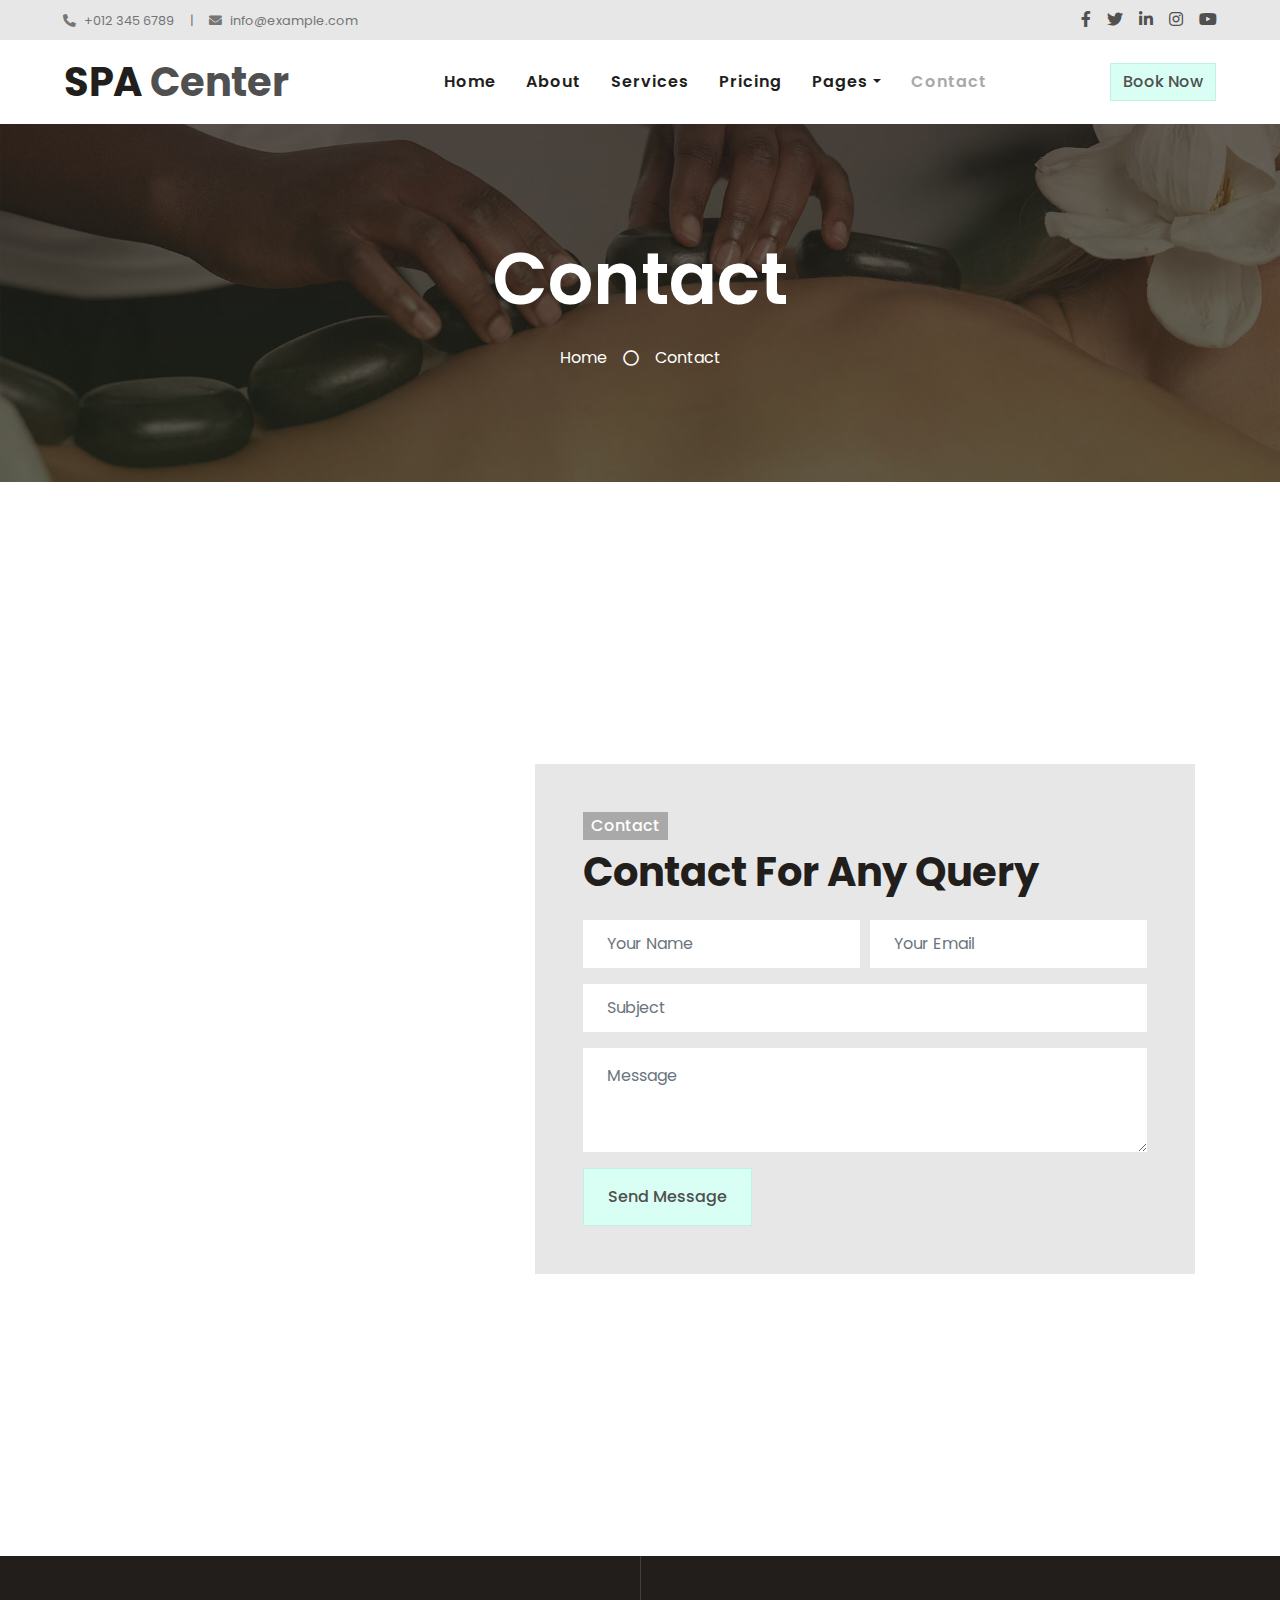
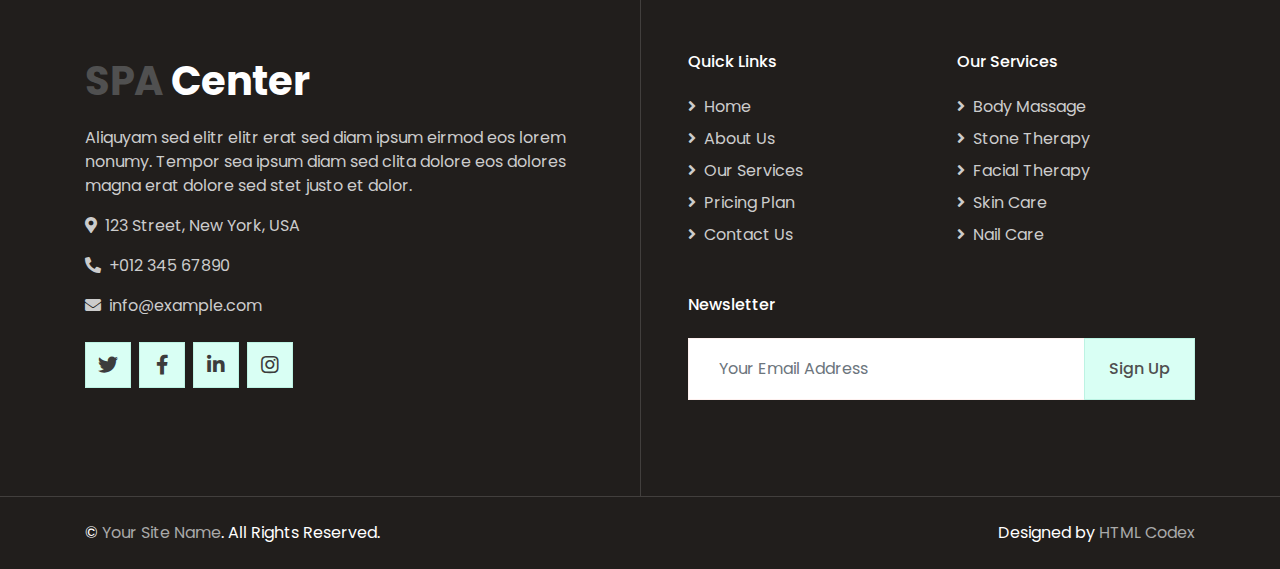
==== commit 5da7aa31: "up" ====
--- a/contact.html
+++ b/contact.html
@@ -115,7 +115,7 @@
             <div class="row">
                 <div class="col-lg-6" style="min-height: 500px;">
                     <div class="position-relative h-100">
-                        <iframe class="position-absolute w-100 h-100" src="https://www.google.com/maps/embed?pb=!1m18!1m12!1m3!1d3001156.4288297426!2d-78.01371936852176!3d42.72876761954724!2m3!1f0!2f0!3f0!3m2!1i1024!2i768!4f13.1!3m3!1m2!1s0x4ccc4bf0f123a5a9%3A0xddcfc6c1de189567!2sNew%20York%2C%20USA!5e0!3m2!1sen!2sbd!4v1603794290143!5m2!1sen!2sbd" frameborder="0" style="border:0;" allowfullscreen="" aria-hidden="false" tabindex="0"></iframe>
+                        <iframe class="position-absolute w-100 h-100" src="https://www.google.com/maps/d/u/0/edit?hl=pt-BR&mid=1CGwZi_5obvRmPQvQRGQHUrIibkCIMR8&ll=-23.660555520898033%2C-46.52734872539377&z=15" frameborder="0" style="border:0;" allowfullscreen="" aria-hidden="false" tabindex="0"></iframe>
                     </div>
                 </div>
                 <div class="col-lg-6 pt-5 pb-lg-5">
--- a/css/style.css
+++ b/css/style.css
@@ -1,3 +1,74 @@
+/* W */
+@media (min-width: 992px){
+    .horariofunc{
+        background-size: initial;
+        background-position: center left;
+    }
+    .display-3 span{
+        font-size: 2.5rem !important;
+    }
+}
+
+.logo{
+    max-width: 50px;
+    width: 100%;
+    height: auto;
+}
+
+.lfooter{
+    max-width: 500px;
+    background: #ffffff9e;
+    border-radius: 12px;
+    width: 100%;
+}
+.display-3 span{
+    font-size: 1.5rem;
+}
+.testimonial-carousel.pricing-carousel .owl-dots {
+    text-align: center;
+}
+
+.clock1, .clock2{
+    margin: 0 0.5rem !important;
+}
+.clock1::before{
+    content: "\1f556";
+}
+.clock2::before{
+    content: "\1f558";
+}
+.btn.btn-primary:hover i {
+    color: #fff !important;
+}
+
+.p-4 p {
+    color: #505050;
+}
+
+
+.d-flex.align-items-center.justify-content-between.border-bottom.border-primary.p-4{
+    padding: 1.5rem 1rem !important;
+}
+
+.horariofunc {
+    height: auto;
+    background-image: url(../img/stone.png);
+    background-repeat: no-repeat;
+    background-position: top left;
+    background-color: transparent;
+    background-size: contain;
+    width: 100%;
+    vertical-align: middle;
+}
+
+.hours-text.bg-light.p-4.p-lg-5 {
+    background-color: transparent !important;
+}
+
+.container.pt-5 .row {
+    justify-content: center;
+}
+
 /******* Bootstrap Theming ********/
 /*!
  * Bootstrap v4.5.3 (https://getbootstrap.com/)
@@ -19,7 +90,7 @@
   --white: #fff;
   --gray: #6c757d;
   --gray-dark: #343a40;
-  --primary: #F9A392;
+  --primary: #a9a9a9;
   --secondary: #6EBBF6;
   --success: #28a745;
   --info: #17a2b8;
@@ -152,7 +223,7 @@
 }
 
 a {
-  color: #F9A392;
+  color: #a9a9a9;
   text-decoration: none;
   background-color: transparent;
 }
@@ -2364,15 +2435,15 @@
 }
 
 .btn-primary {
-  color: #212529;
-  background-color: #F9A392;
-  border-color: #F9A392;
-}
-
-.btn-primary:hover {
-  color: #212529;
-  background-color: #f7846e;
-  border-color: #f67a62;
+  color: #3c3c3c;
+  background-color: #d9fff4;
+  border-color: #bdf3e3;
+}
+
+.btn.btn-primary:hover {
+  color: #ffffff !important;
+  background-color: #565656;
+  border-color: #000000;
 }
 
 .btn-primary:focus, .btn-primary.focus {
@@ -2384,8 +2455,8 @@
 
 .btn-primary.disabled, .btn-primary:disabled {
   color: #212529;
-  background-color: #F9A392;
-  border-color: #F9A392;
+  background-color: #a9a9a9;
+  border-color: #a9a9a9;
 }
 
 .btn-primary:not(:disabled):not(.disabled):active, .btn-primary:not(:disabled):not(.disabled).active,
@@ -2660,14 +2731,14 @@
 }
 
 .btn-outline-primary {
-  color: #F9A392;
-  border-color: #F9A392;
+  color: #a9a9a9;
+  border-color: #a9a9a9;
 }
 
 .btn-outline-primary:hover {
   color: #212529;
-  background-color: #F9A392;
-  border-color: #F9A392;
+  background-color: #a9a9a9;
+  border-color: #a9a9a9;
 }
 
 .btn-outline-primary:focus, .btn-outline-primary.focus {
@@ -2675,15 +2746,15 @@
 }
 
 .btn-outline-primary.disabled, .btn-outline-primary:disabled {
-  color: #F9A392;
+  color: #a9a9a9;
   background-color: transparent;
 }
 
 .btn-outline-primary:not(:disabled):not(.disabled):active, .btn-outline-primary:not(:disabled):not(.disabled).active,
 .show > .btn-outline-primary.dropdown-toggle {
   color: #212529;
-  background-color: #F9A392;
-  border-color: #F9A392;
+  background-color: #a9a9a9;
+  border-color: #a9a9a9;
 }
 
 .btn-outline-primary:not(:disabled):not(.disabled):active:focus, .btn-outline-primary:not(:disabled):not(.disabled).active:focus,
@@ -2917,7 +2988,7 @@
 
 .btn-link {
   font-weight: 400;
-  color: #F9A392;
+  color: #a9a9a9;
   text-decoration: none;
 }
 
@@ -3214,7 +3285,7 @@
 .dropdown-item.active, .dropdown-item:active {
   color: #fff;
   text-decoration: none;
-  background-color: #F9A392;
+  background-color: #a9a9a9;
 }
 
 .dropdown-item.disabled, .dropdown-item:disabled {
@@ -3503,8 +3574,8 @@
 
 .custom-control-input:checked ~ .custom-control-label::before {
   color: #fff;
-  border-color: #F9A392;
-  background-color: #F9A392;
+  border-color: #a9a9a9;
+  background-color: #a9a9a9;
 }
 
 .custom-control-input:focus ~ .custom-control-label::before {
@@ -3564,8 +3635,8 @@
 }
 
 .custom-checkbox .custom-control-input:indeterminate ~ .custom-control-label::before {
-  border-color: #F9A392;
-  background-color: #F9A392;
+  border-color: #a9a9a9;
+  background-color: #a9a9a9;
 }
 
 .custom-checkbox .custom-control-input:indeterminate ~ .custom-control-label::after {
@@ -3789,7 +3860,7 @@
   width: 1rem;
   height: 1rem;
   margin-top: -0.25rem;
-  background-color: #F9A392;
+  background-color: #a9a9a9;
   border: 0;
   transition: background-color 0.15s ease-in-out, border-color 0.15s ease-in-out, box-shadow 0.15s ease-in-out;
   appearance: none;
@@ -3817,7 +3888,7 @@
 .custom-range::-moz-range-thumb {
   width: 1rem;
   height: 1rem;
-  background-color: #F9A392;
+  background-color: #a9a9a9;
   border: 0;
   transition: background-color 0.15s ease-in-out, border-color 0.15s ease-in-out, box-shadow 0.15s ease-in-out;
   appearance: none;
@@ -3848,7 +3919,7 @@
   margin-top: 0;
   margin-right: 0.2rem;
   margin-left: 0.2rem;
-  background-color: #F9A392;
+  background-color: #a9a9a9;
   border: 0;
   transition: background-color 0.15s ease-in-out, border-color 0.15s ease-in-out, box-shadow 0.15s ease-in-out;
   appearance: none;
@@ -3976,7 +4047,7 @@
 .nav-pills .nav-link.active,
 .nav-pills .show > .nav-link {
   color: #fff;
-  background-color: #F9A392;
+  background-color: #a9a9a9;
 }
 
 .nav-fill > .nav-link,
@@ -4582,7 +4653,7 @@
   padding: 0.5rem 0.75rem;
   margin-left: -1px;
   line-height: 1.25;
-  color: #F9A392;
+  color: #a9a9a9;
   background-color: #fff;
   border: 1px solid #dee2e6;
 }
@@ -4608,8 +4679,8 @@
 .page-item.active .page-link {
   z-index: 3;
   color: #fff;
-  background-color: #F9A392;
-  border-color: #F9A392;
+  background-color: #a9a9a9;
+  border-color: #a9a9a9;
 }
 
 .page-item.disabled .page-link {
@@ -4670,7 +4741,7 @@
 
 .badge-primary {
   color: #212529;
-  background-color: #F9A392;
+  background-color: #a9a9a9;
 }
 
 a.badge-primary:hover, a.badge-primary:focus {
@@ -4971,7 +5042,7 @@
   color: #fff;
   text-align: center;
   white-space: nowrap;
-  background-color: #F9A392;
+  background-color: #a9a9a9;
   transition: width 0.6s ease;
 }
 
@@ -5047,8 +5118,8 @@
 .list-group-item.active {
   z-index: 2;
   color: #fff;
-  background-color: #F9A392;
-  border-color: #F9A392;
+  background-color: #a9a9a9;
+  border-color: #a9a9a9;
 }
 
 .list-group-item + .list-group-item {
@@ -6094,7 +6165,7 @@
 }
 
 .bg-primary {
-  background-color: #F9A392 !important;
+  background-color: #a9a9a9 !important;
 }
 
 a.bg-primary:hover, a.bg-primary:focus,
@@ -6154,7 +6225,7 @@
 }
 
 .bg-light {
-  background-color: #FEF1EF !important;
+  background-color: #e7e7e7 !important;
 }
 
 a.bg-light:hover, a.bg-light:focus,
@@ -6222,7 +6293,7 @@
 }
 
 .border-primary {
-  border-color: #F9A392 !important;
+  border-color: #a9a9a9 !important;
 }
 
 .border-secondary {
@@ -9228,7 +9299,7 @@
 }
 
 .text-uppercase {
-  text-transform: uppercase !important;
+  font-size: 1rem;
 }
 
 .text-capitalize {
@@ -9264,7 +9335,7 @@
 }
 
 .text-primary {
-  color: #F9A392 !important;
+  color: #505050 !important;
 }
 
 a.text-primary:hover, a.text-primary:focus {
@@ -9480,7 +9551,7 @@
 
 .btn.btn-primary,
 .btn.btn-secondary {
-  color: #FFFFFF !important;
+  color: #505050 !important;
 }
 
 .btn-square {
@@ -9535,7 +9606,7 @@
 
 .navbar-light .navbar-nav .nav-link:hover,
 .navbar-light .navbar-nav .nav-link.active {
-  color: #F9A392;
+  color: #a9a9a9;
 }
 
 @media (max-width: 991.98px) {
@@ -9666,14 +9737,14 @@
   margin: 0 5px;
   width: 25px;
   height: 25px;
-  background: #FEF1EF;
-  border: 1px solid #F9A392;
+  background: #d9fff4;
+  border: 1px solid #a9a9a9;
   transition: .5s;
 }
 
 .testimonial-carousel .owl-dot.active {
   width: 50px;
-  background: #F9A392;
+  background: #a9a9a9;
 }
 
 .footer p,
@@ -9683,7 +9754,7 @@
 }
 
 .footer .btn-primary i {
-  color: #FFFFFF !important;
+  color: #3c3c3c !important;
 }
 
 @media (min-width: 992px) {
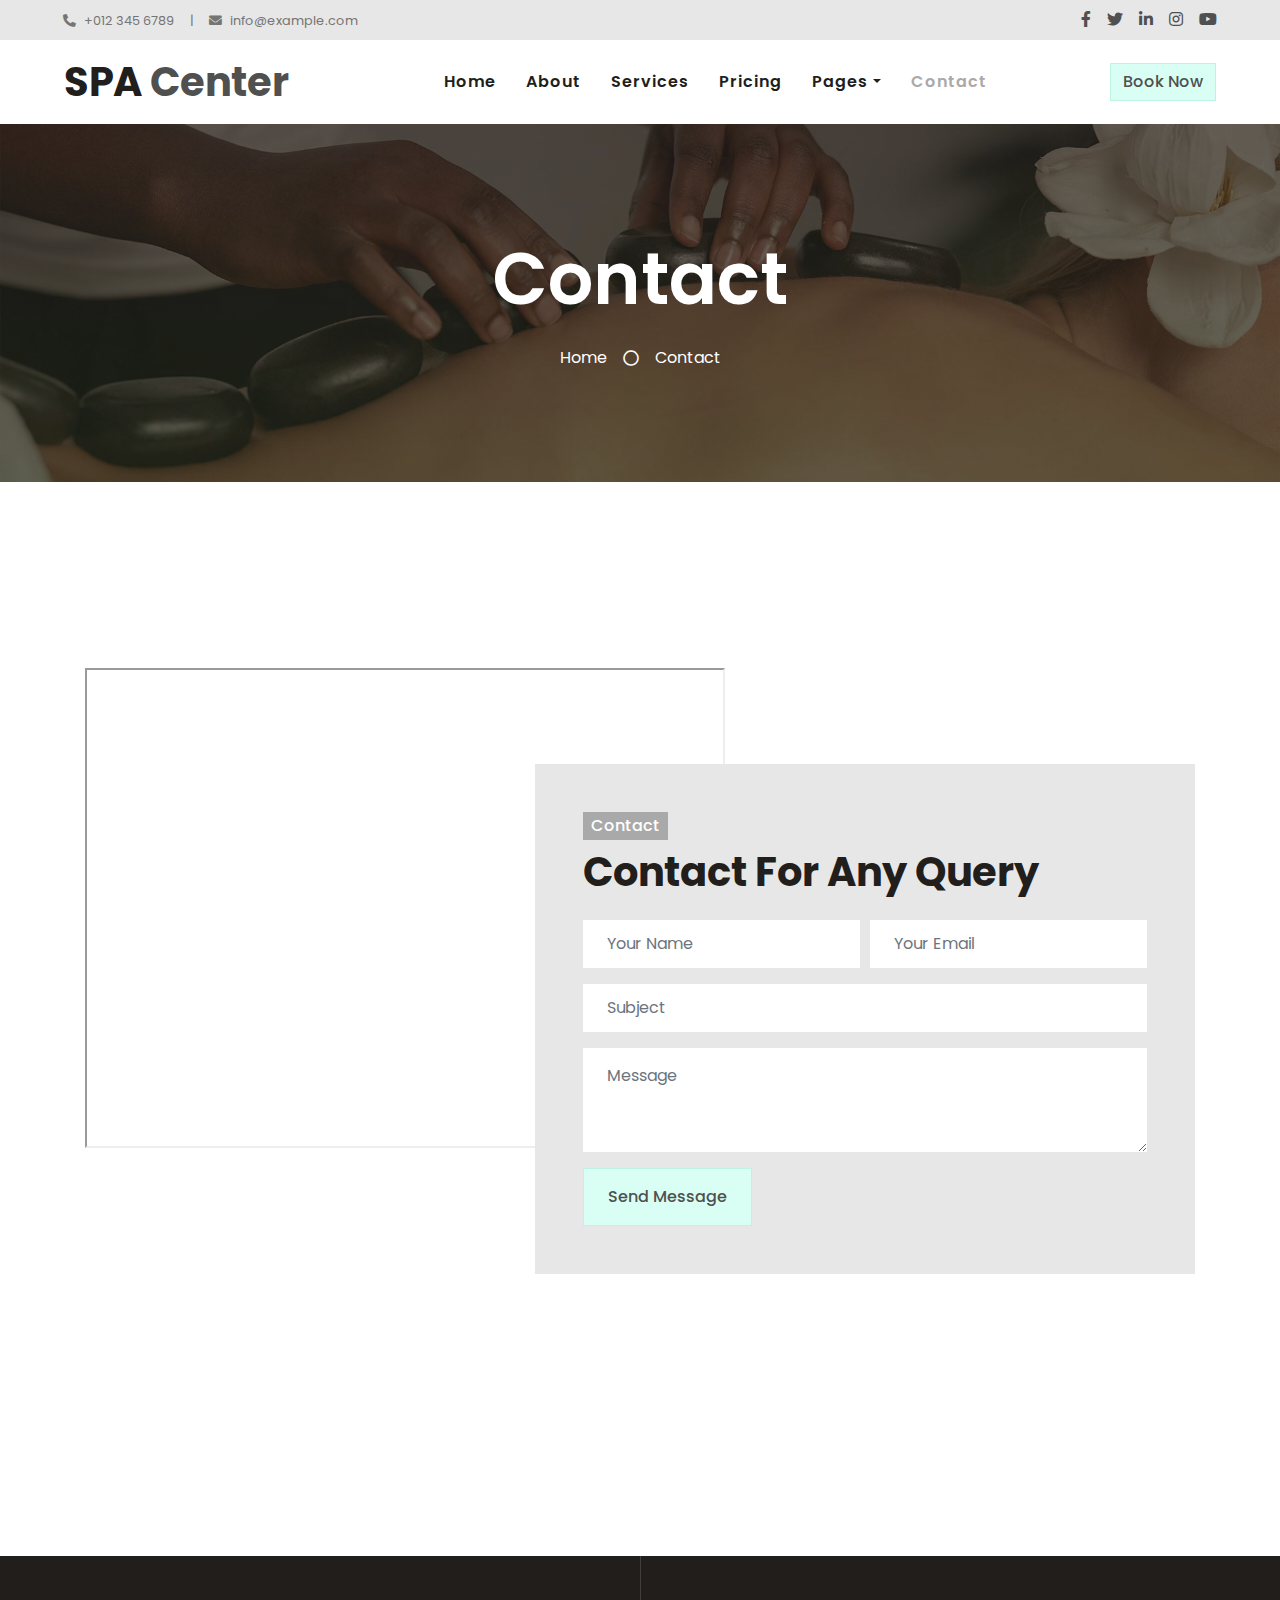
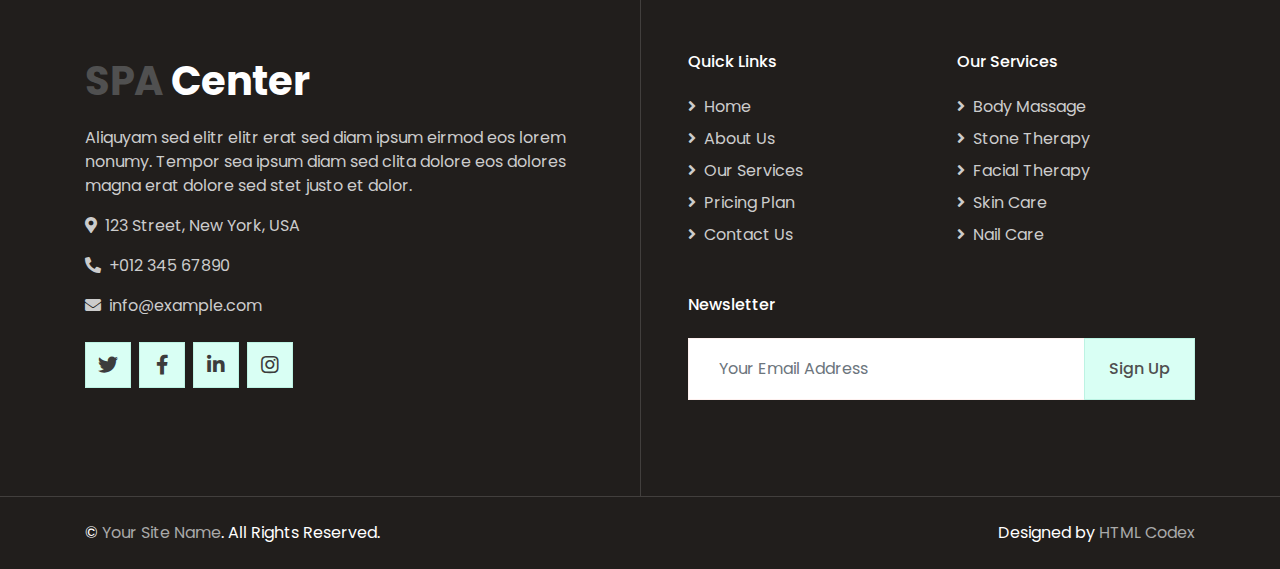
==== commit 2c03446e: "up" ====
--- a/contact.html
+++ b/contact.html
@@ -115,7 +115,7 @@
             <div class="row">
                 <div class="col-lg-6" style="min-height: 500px;">
                     <div class="position-relative h-100">
-                        <iframe class="position-absolute w-100 h-100" src="https://www.google.com/maps/d/u/0/edit?hl=pt-BR&mid=1CGwZi_5obvRmPQvQRGQHUrIibkCIMR8&ll=-23.660555520898033%2C-46.52734872539377&z=15" frameborder="0" style="border:0;" allowfullscreen="" aria-hidden="false" tabindex="0"></iframe>
+                        <iframe src="https://www.google.com/maps/d/embed?mid=1CGwZi_5obvRmPQvQRGQHUrIibkCIMR8&hl=pt-BR&ehbc=2E312F" width="640" height="480"></iframe>
                     </div>
                 </div>
                 <div class="col-lg-6 pt-5 pb-lg-5">
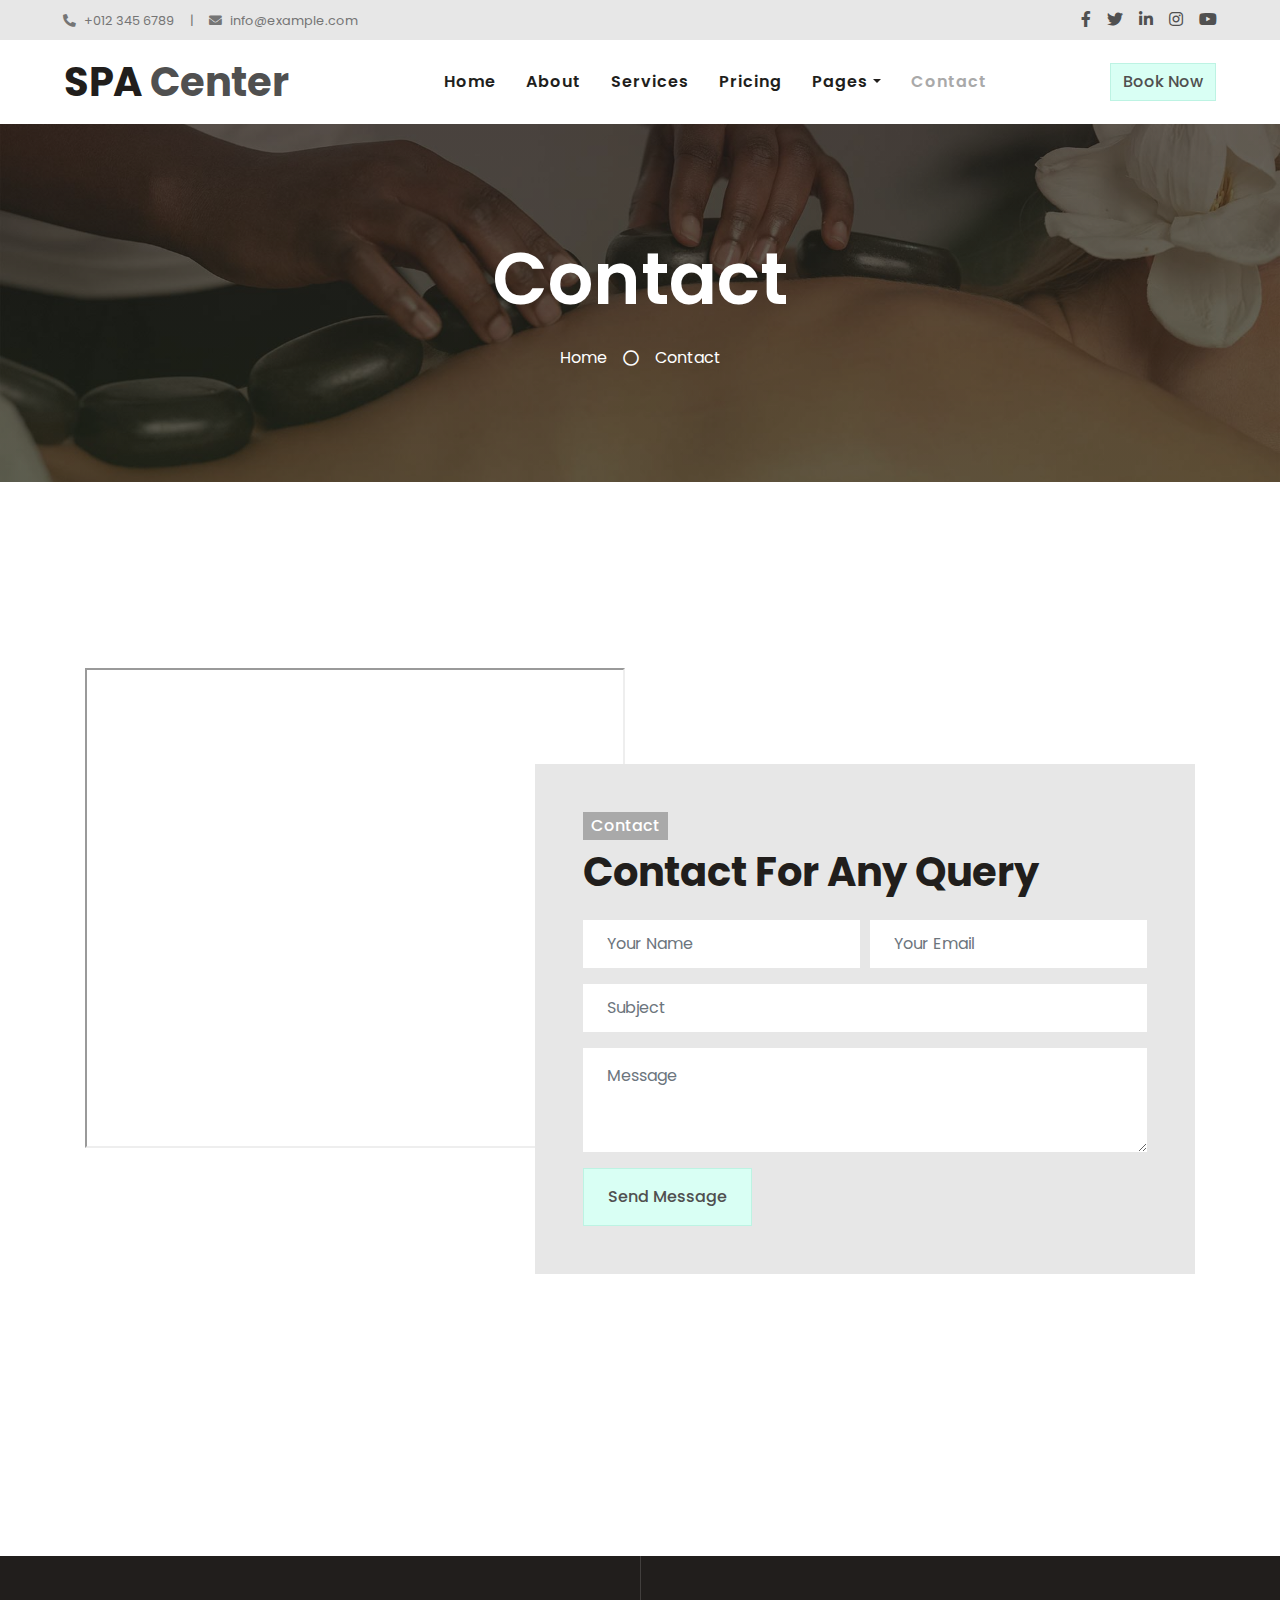
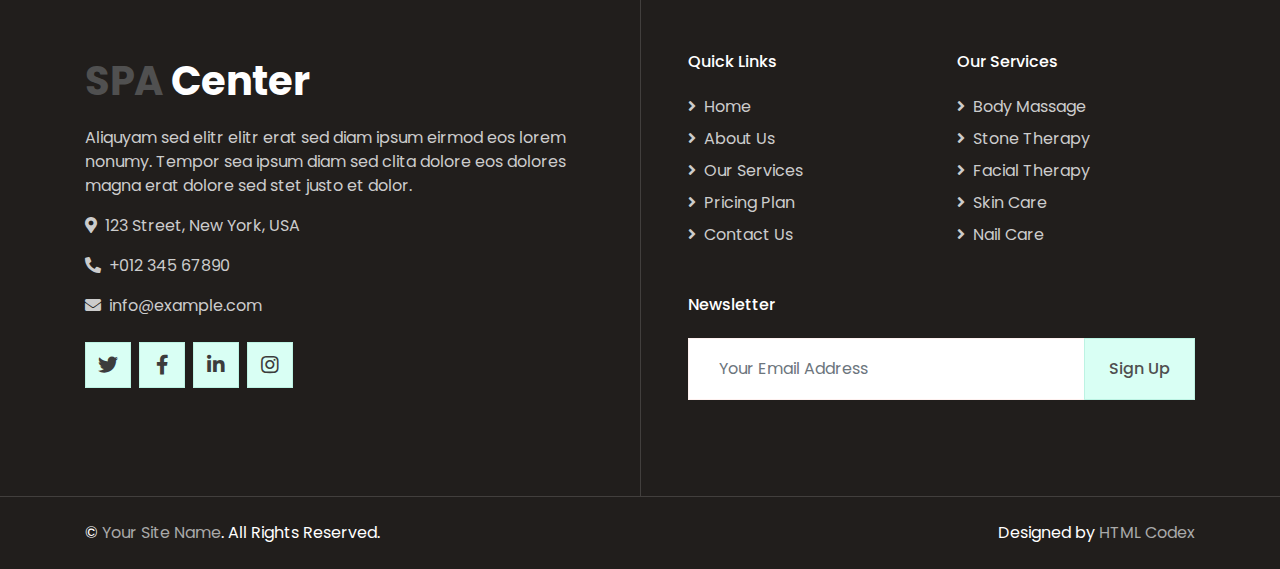
==== commit e73a4a4f: "up" ====
--- a/contact.html
+++ b/contact.html
@@ -115,7 +115,7 @@
             <div class="row">
                 <div class="col-lg-6" style="min-height: 500px;">
                     <div class="position-relative h-100">
-                        <iframe src="https://www.google.com/maps/d/embed?mid=1CGwZi_5obvRmPQvQRGQHUrIibkCIMR8&hl=pt-BR&ehbc=2E312F" width="640" height="480"></iframe>
+                        <iframe src="https://www.google.com/maps/d/embed?mid=1CGwZi_5obvRmPQvQRGQHUrIibkCIMR8&hl=pt-BR&ehbc=2E312F" style="max-width: 640px;width: 100%;" height="480"></iframe>
                     </div>
                 </div>
                 <div class="col-lg-6 pt-5 pb-lg-5">
